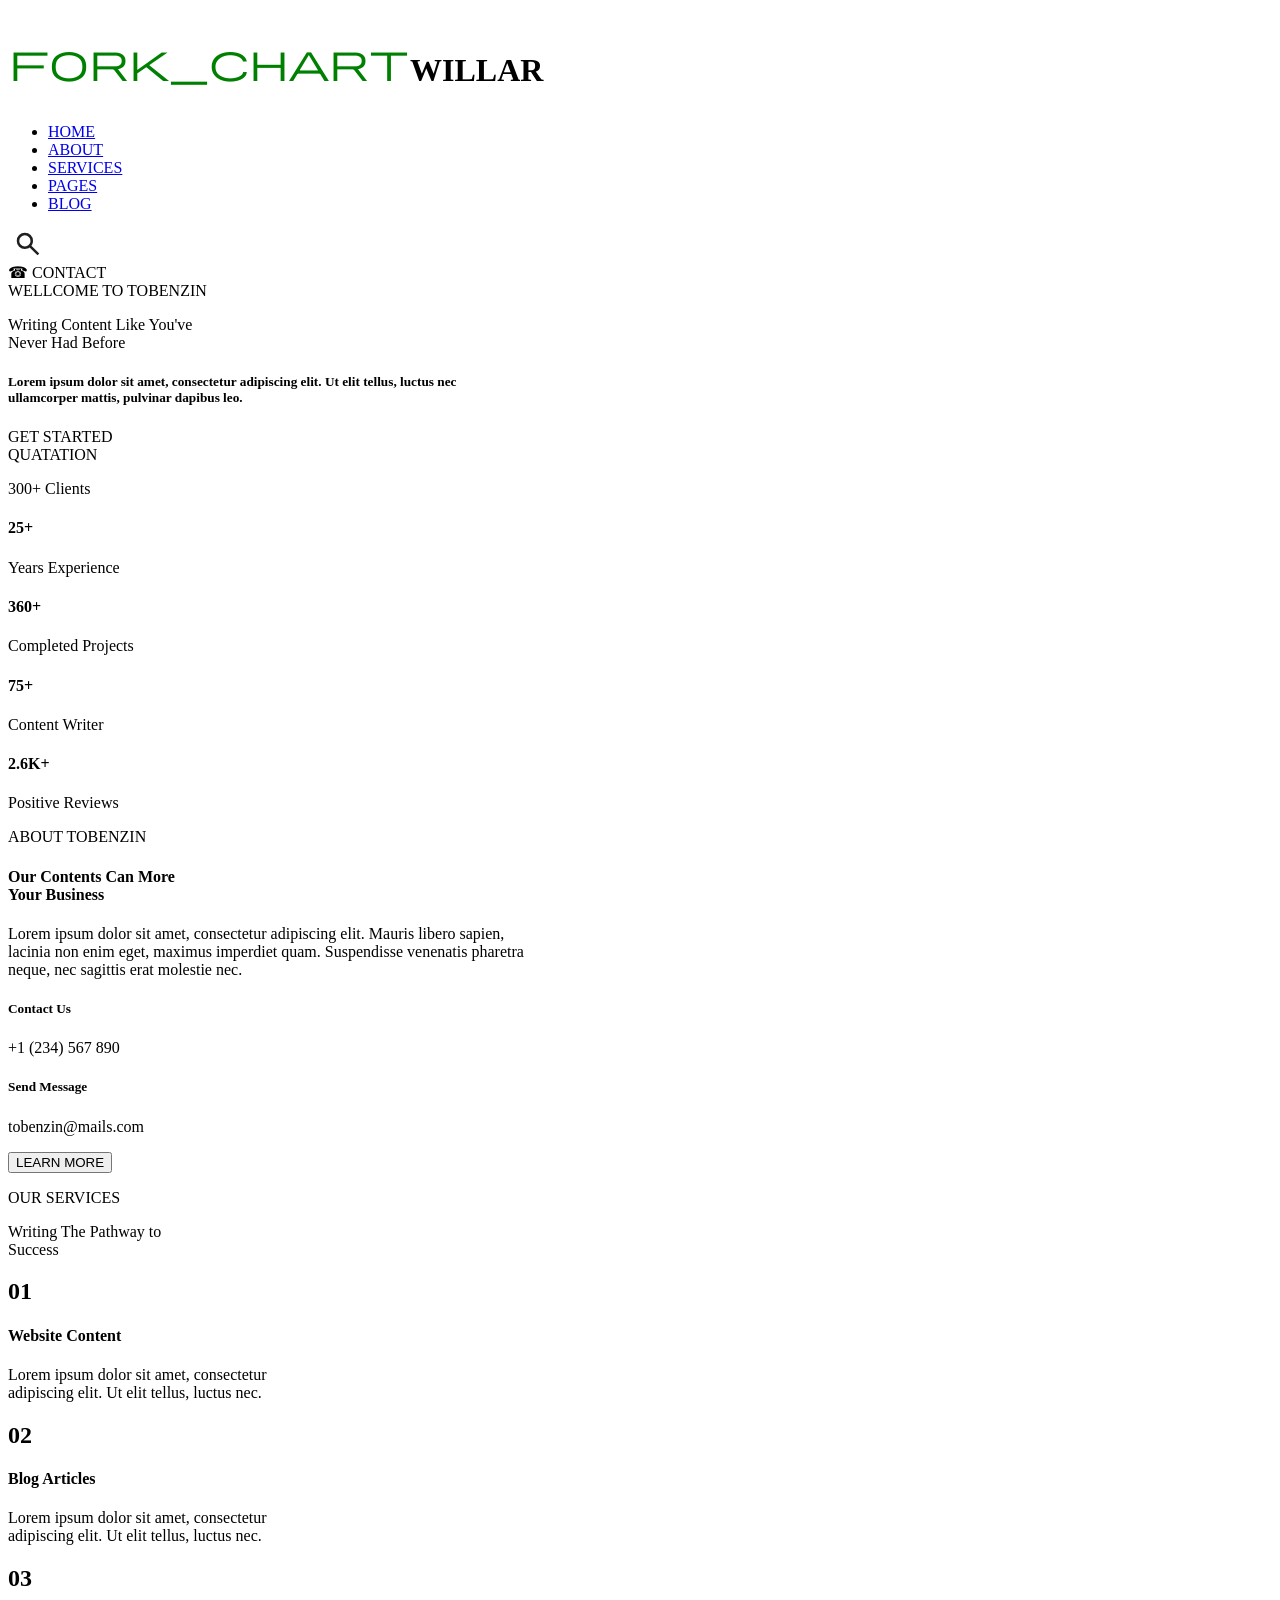
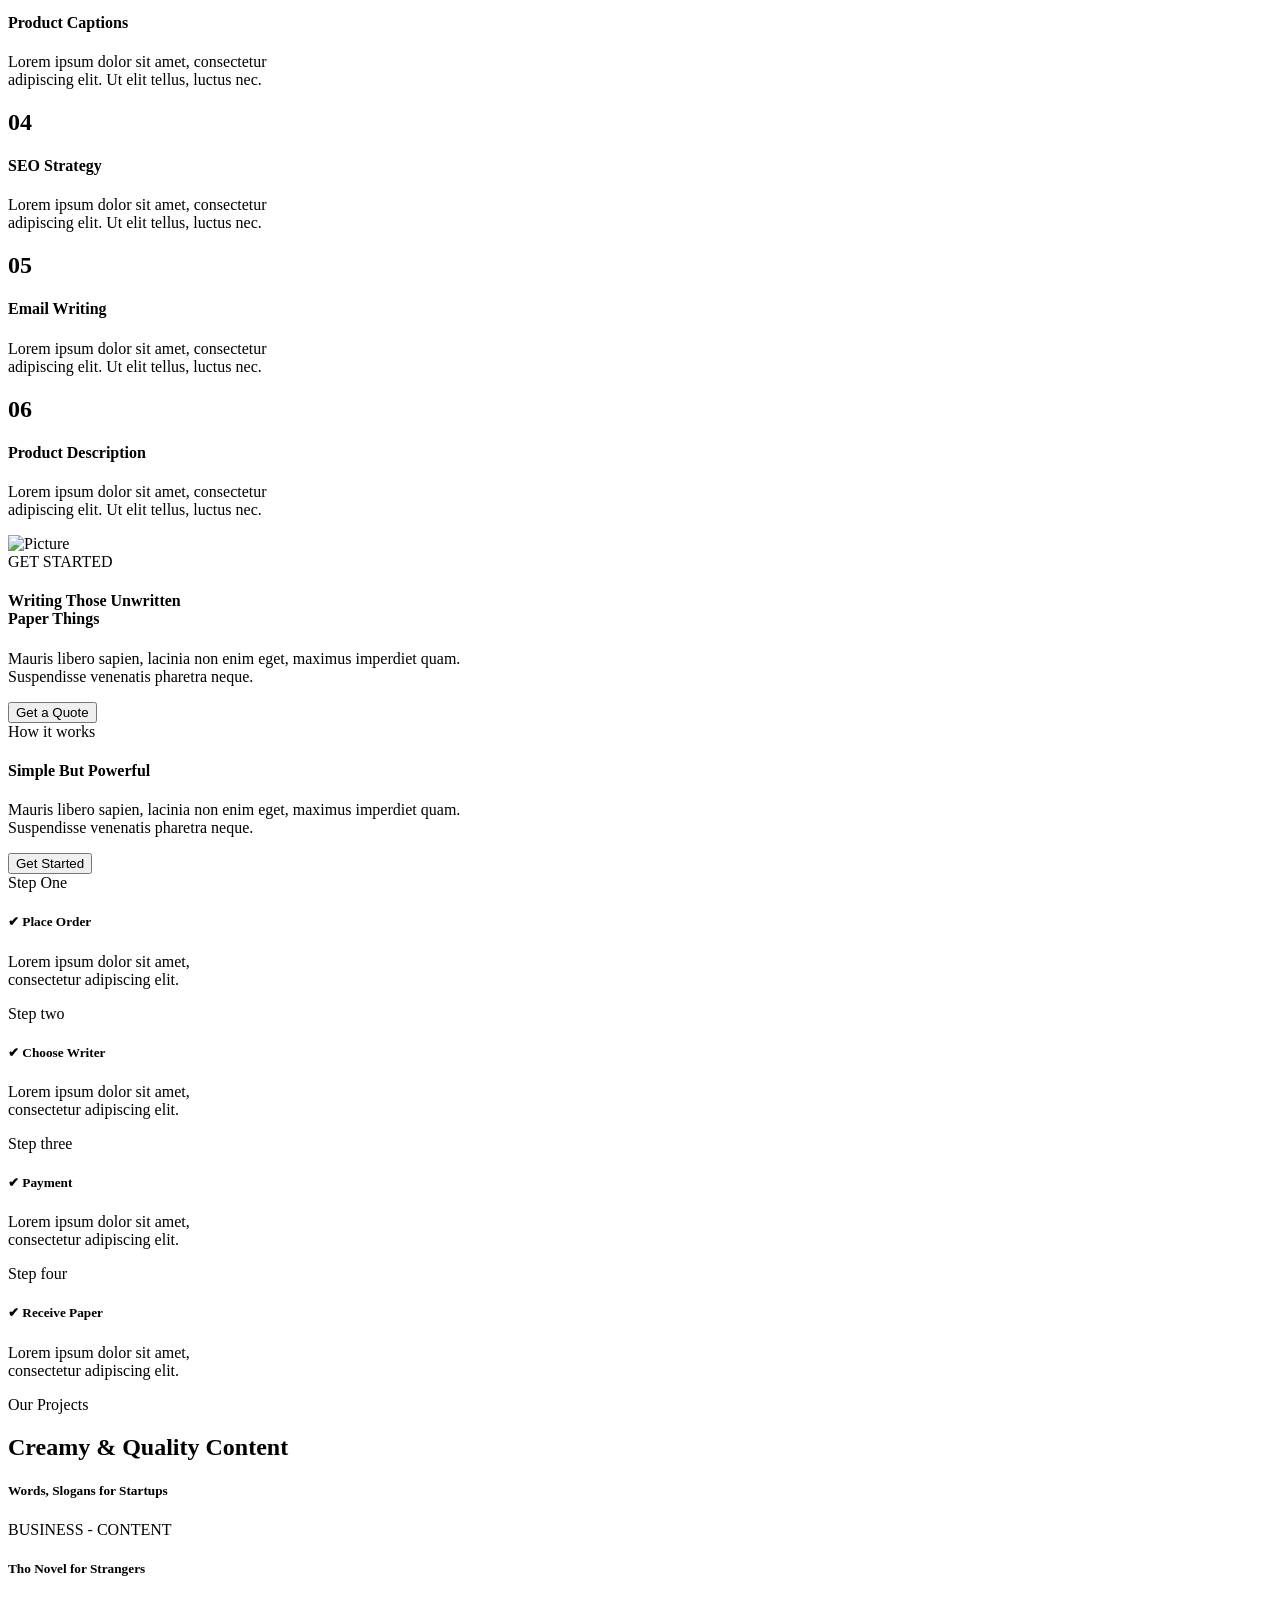
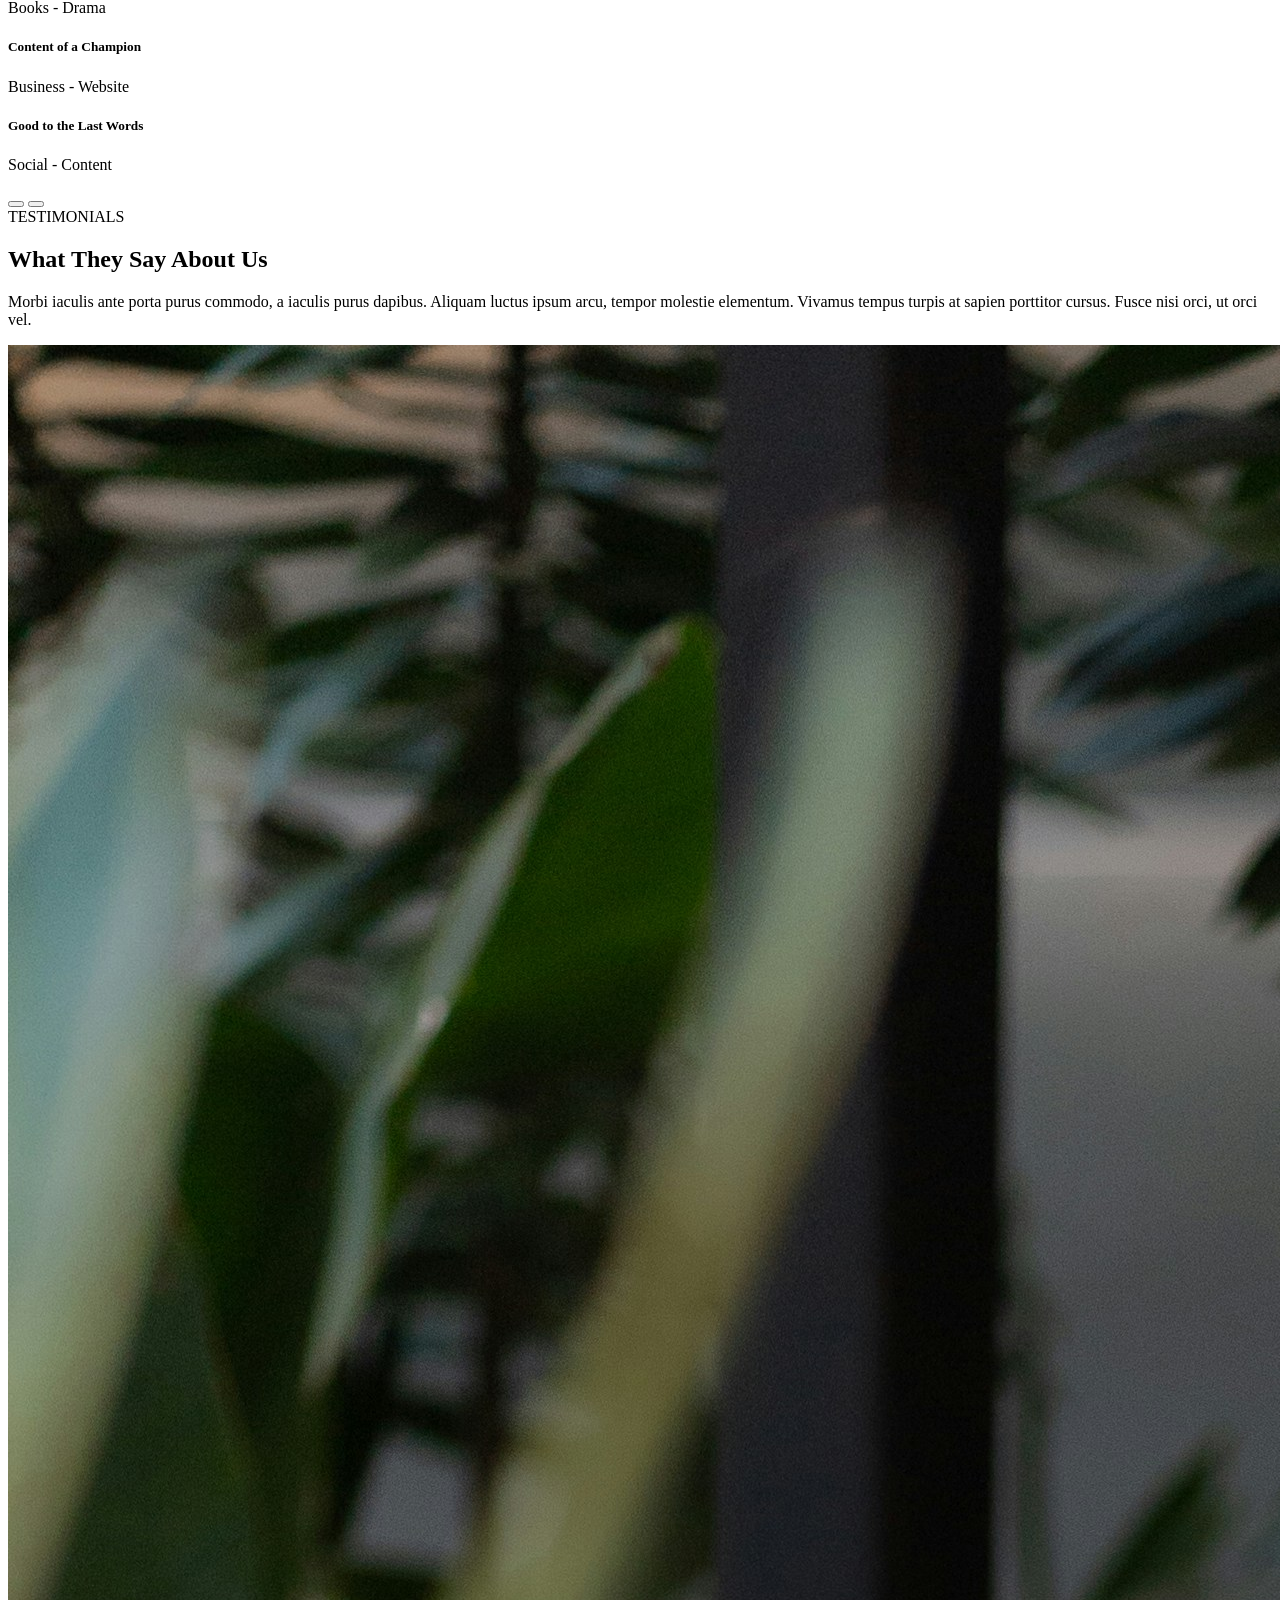
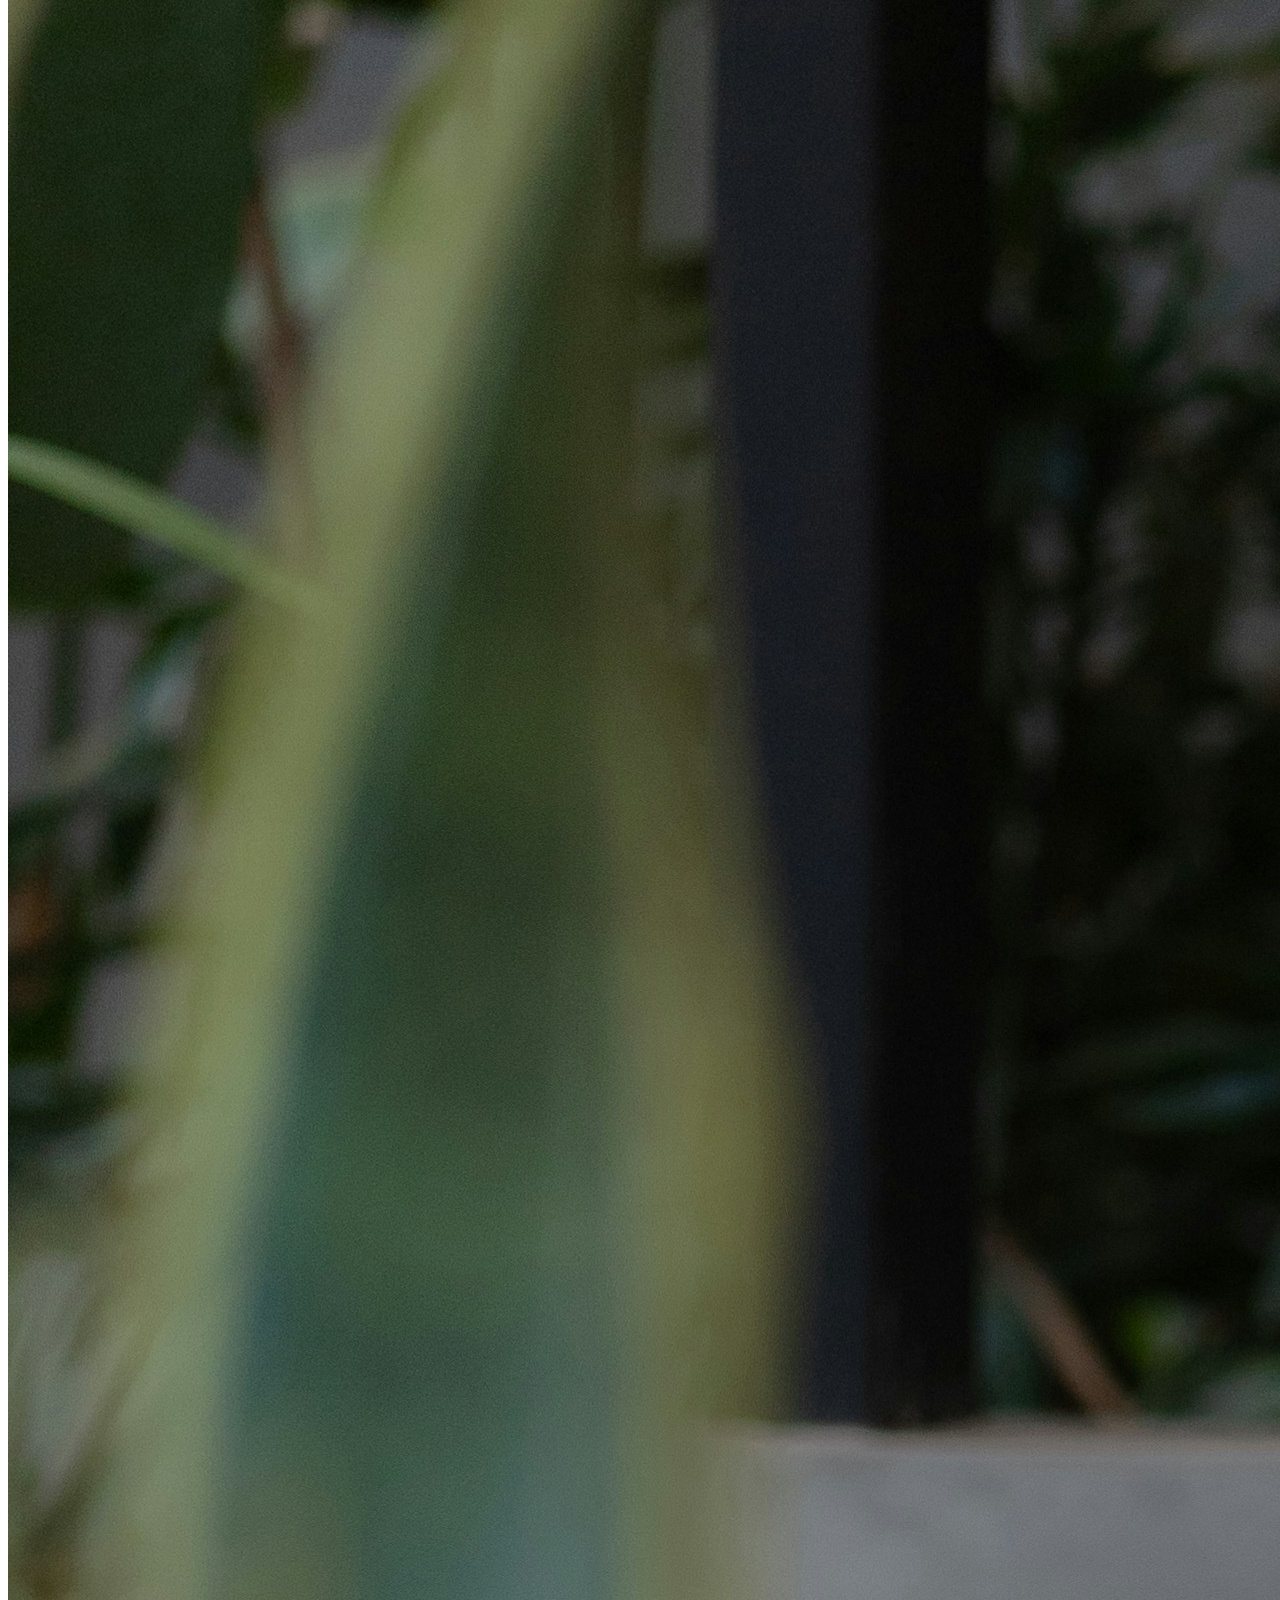
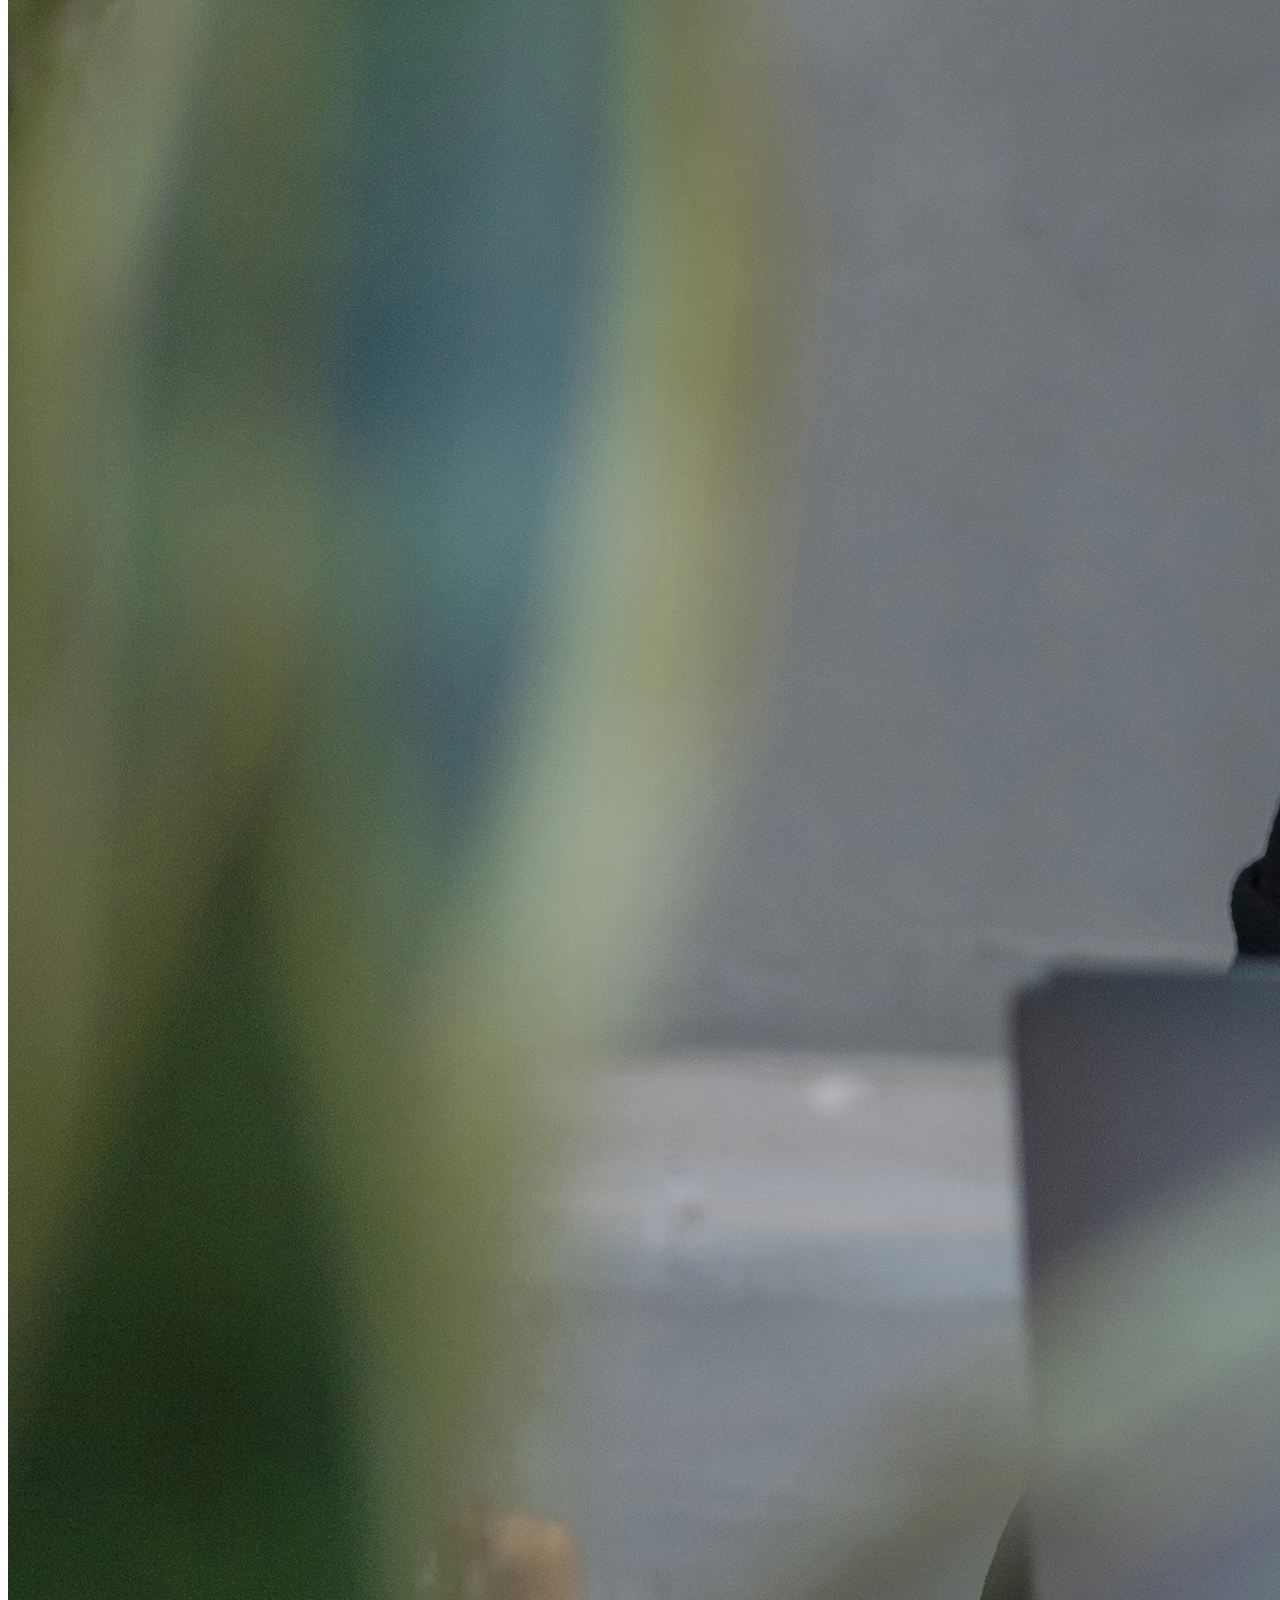
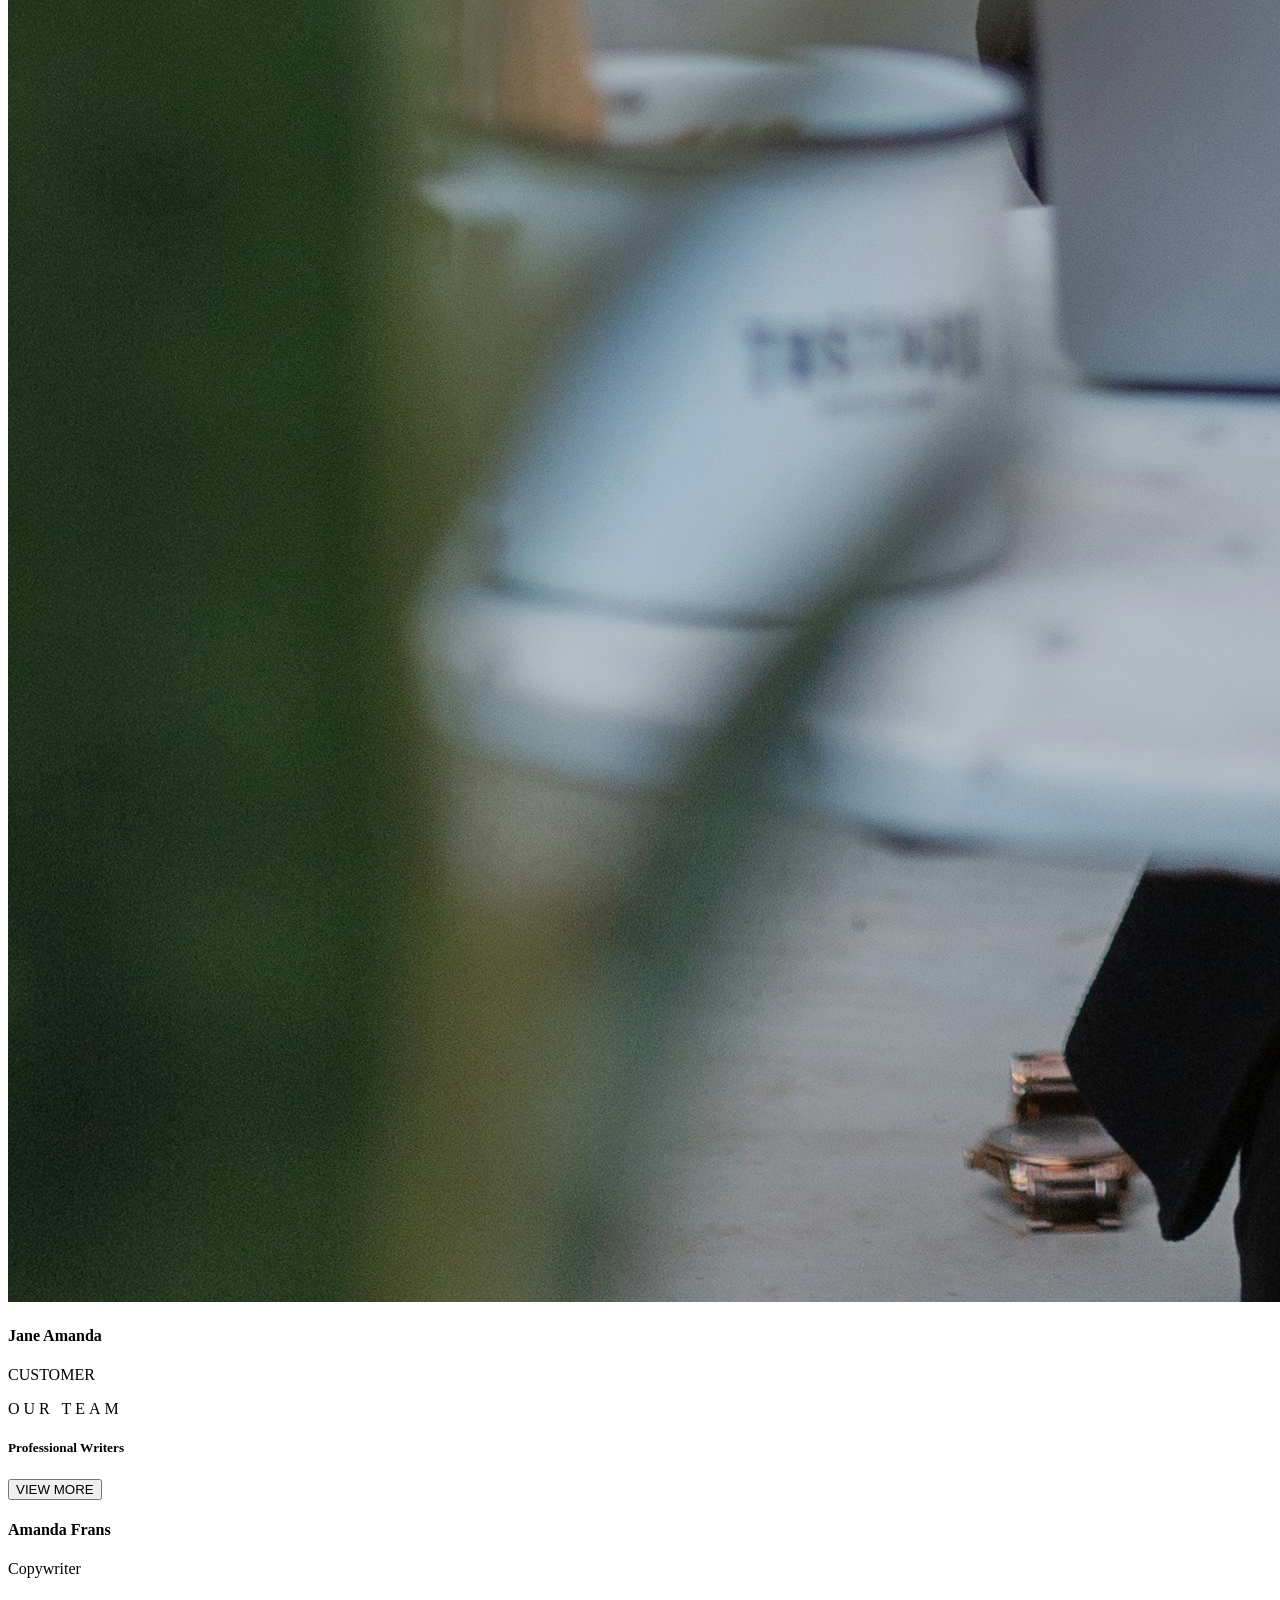
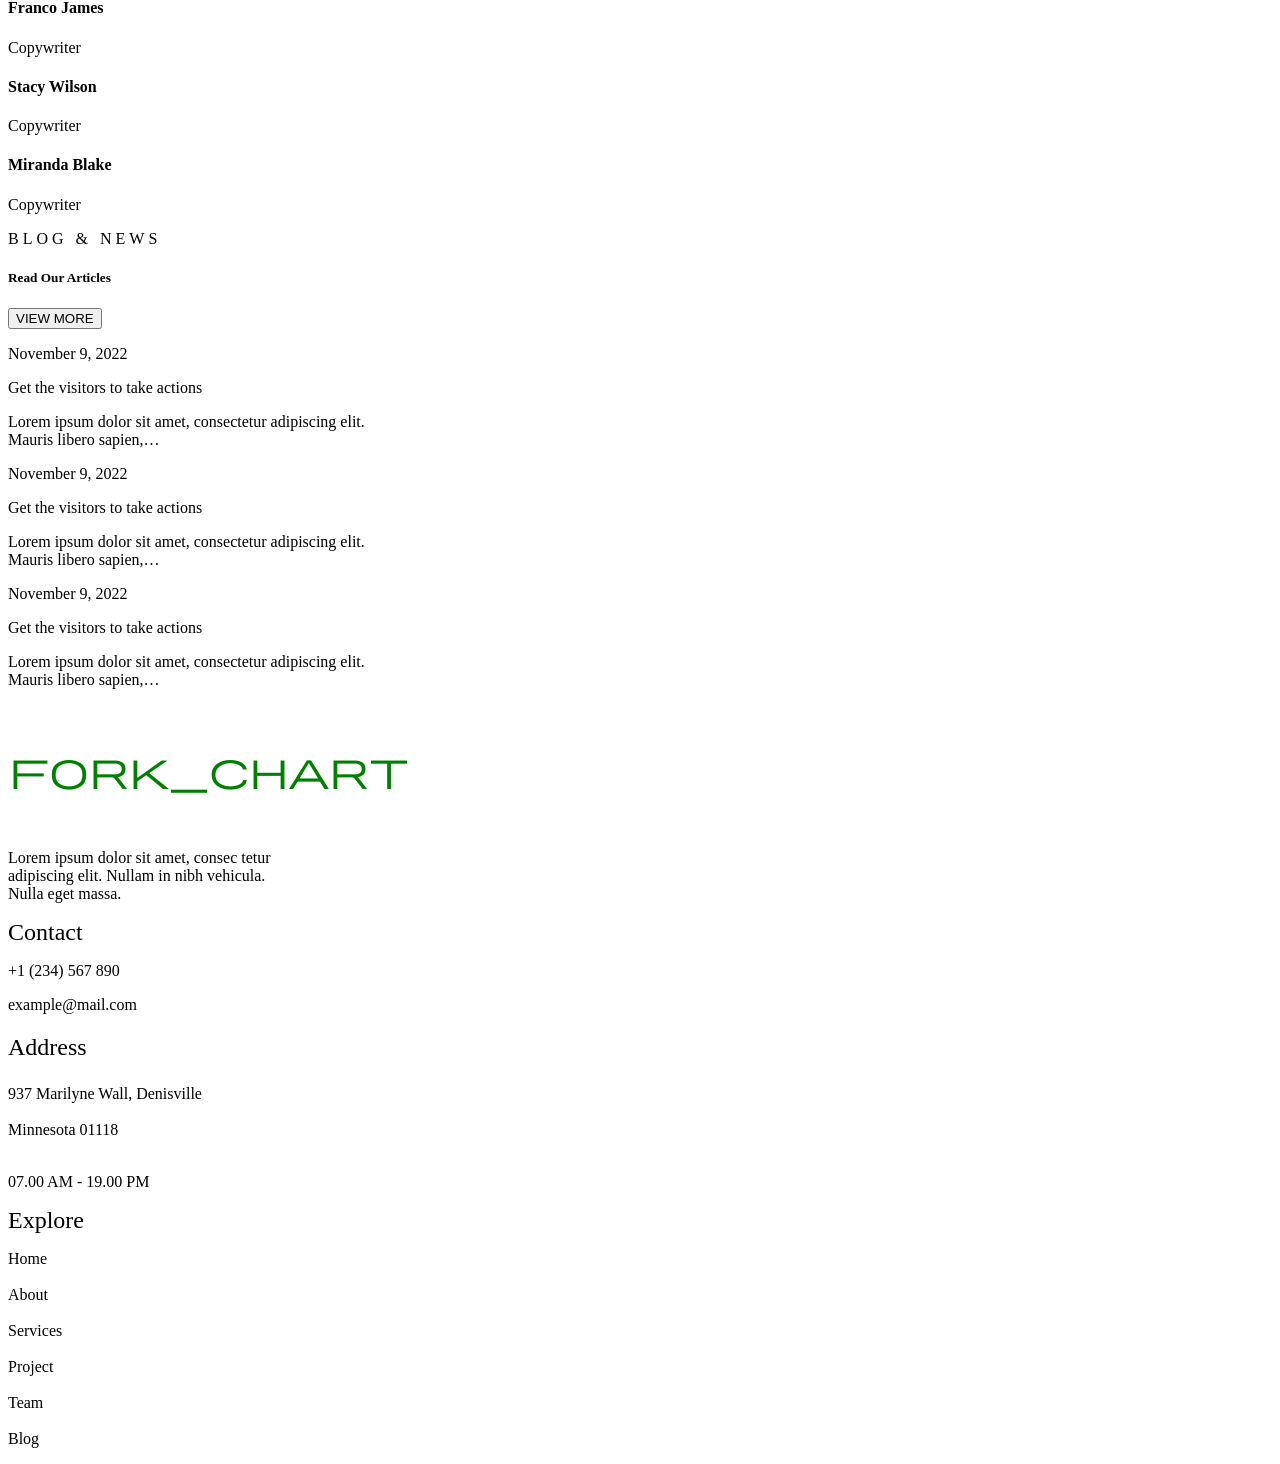
==== index.html @ d3c699c1 "Initial commit" ====
<!DOCTYPE html>
<html lang="en">
<head>
    <meta charset="UTF-8">
    <meta name="viewport" content="width=device-width, initial-scale=1.0">
    <title>TOBENZIN-home</title>
    <link rel="stylesheet" href="index.html">
    <link rel="stylesheet" href="https://fonts.googleapis.com/css2?family=Material+Symbols+Outlined:opsz,wght,FILL,GRAD@24,400,0,0&icon_names=fork_chart" />
  
</head>
<body>
  
    <header>
        <h1><span class="material-symbols-outlined" style="color: green; align-items: center;padding: 20px 1px; font-size: 2.5rem;">fork_chart</span>WILLAR</h1>
        <ul>
            <li> <a href="Home.html">HOME</a></li>
             <li><a href="#">ABOUT</a></li>
              <li><a href="#">SERVICES</a></li>
               <li><a href="#">PAGES</a></li>
                <li><a href="#">BLOG</a></li>
        </ul>
        <div class="search-bar">
     <svg xmlns="http://www.w3.org/2000/svg" height="30px" viewBox="0 -960 960 960" width="40px" fill="#1f1f1f"><path d="M784-120 532-372q-30 24-69 38t-83 14q-109 0-184.5-75.5T120-580q0-109 75.5-184.5T380-840q109 0 184.5 75.5T640-580q0 44-14 83t-38 69l252 252-56 56ZM380-400q75 0 127.5-52.5T560-580q0-75-52.5-127.5T380-760q-75 0-127.5 52.5T200-580q0 75 52.5 127.5T380-400Z" style="cursor: pointer;"/></svg><div class="head-button">☎ CONTACT</div>
        </div>

    </header>
    <section class="section1">
       <div class="second-head-button">WELLCOME TO TOBENZIN</div>
       <p>Writing Content Like You've <br> Never Had Before</p>
       <h5>Lorem ipsum dolor sit amet, consectetur adipiscing elit. Ut elit tellus, luctus nec <br> ullamcorper mattis, pulvinar dapibus leo.</h5>
       <div class="third-head-button">
        <div class="the-button1">GET STARTED</div>
        <div class="the-button2">QUATATION</div>
       </div>
    </section>
    <section class="section2">
    <div class="The-picture-container">
    <div class="first-picture"></div>
    <div class="selected-pictures-container">
    <div class="selected-pictures">
     <div class="picture1"></div>
     <div class="picture2"></div>
     <div class="picture3"></div>
     <div class="picture4"></div>
     <p>300+ Clients</p>
    </div>
    <div class="second-picture"></div>
    </div>
    <div class="third-picture"></div>
    <div class="fourt-picture"></div>
    </div>
   <div class="side-part">
    <div class="the-side">
        <h4>25+</h4>
        <p>Years Experience</p>
    </div>
    <div class="the-side">
        <h4>360+</h4>
        <p>Completed Projects</p>
    </div>
      <div class="the-side">
        <h4>75+</h4>
        <p>Content Writer</p>
    </div>
      <div class="the-side">
        <h4>2.6K+</h4>
        <p>Positive Reviews</p>
        
    </div>
   </div>
    </section> 
    <section class="section3">
        <div class="content-container">
          <div class="first-content">
            <div class="the-container-div">
            <div class="about-div">ABOUT TOBENZIN</div>
            <h4>Our Contents Can More <br>Your Business</h4>
            <p>Lorem ipsum dolor sit amet, consectetur adipiscing elit. Mauris libero sapien, <br> lacinia non enim eget, maximus imperdiet quam. Suspendisse venenatis pharetra <br>neque, nec sagittis erat molestie nec.</p>
            <div class="for-message-contact-div"> 
                <div class="contact-div">
               <h5>Contact Us</h5>
               <p>+1 (234) 567 890</p>
                </div>
                <div class="message-div">
                <h5>Send Message</h5>
                <p>tobenzin@mails.com</p>
                </div>
            </div>
            <button class="learn-more-button">LEARN MORE</button>
            </div>
          </div>
          <div class="second-content"></div>
        </div>
        </section>
    <section class="section4">
        <div class="service-div"><P>OUR SERVICES</P></div>
        <div class="written-text">Writing The Pathway to <br>Success</div>
        <div class="first-grid">
            <div class="first-grid-container">
            <div class="grid-text">
                <h1>01</h1>
                <h4>Website Content</h4>
                <p>Lorem ipsum dolor sit amet, consectetur <br>
                    adipiscing elit. Ut elit tellus, luctus nec.</p>
            </div>
            </div>
             <div class="first-grid-container">
            <div class="grid-text">
                <h1>02</h1>
                <h4>Blog Articles</h4>
                <p>Lorem ipsum dolor sit amet, consectetur <br>
                    adipiscing elit. Ut elit tellus, luctus nec.</p>
            </div>
            </div>
             <div class="first-grid-container">
            <div class="grid-text">
                <h1>03</h1>
                <h4>Product Captions</h4>
                <p>Lorem ipsum dolor sit amet, consectetur <br>
                    adipiscing elit. Ut elit tellus, luctus nec.</p>
            </div>
            </div>
        </div>
         <div class="first-grid">
            <div class="first-grid-container">
            <div class="grid-text">
                <h1>04</h1>
                <h4>SEO Strategy</h4>
                <p>Lorem ipsum dolor sit amet, consectetur <br>
                    adipiscing elit. Ut elit tellus, luctus nec.</p>
            </div>
            </div>
             <div class="first-grid-container">
            <div class="grid-text">
                <h1>05</h1>
                <h4>Email Writing</h4>
                <p>Lorem ipsum dolor sit amet, consectetur <br>
                    adipiscing elit. Ut elit tellus, luctus nec.</p>
            </div>
            </div>
             <div class="first-grid-container">
            <div class="grid-text">
                <h1>06</h1>
                <h4>Product Description</h4>
                <p>Lorem ipsum dolor sit amet, consectetur <br>
                    adipiscing elit. Ut elit tellus, luctus nec.</p>
            </div>
            </div>
        </div> 
    </section>
    <section class="section5">
        <div><img src="C:\Users\UXER\Desktop\Willarproject\1000442171.jpeg" alt="Picture" width="660px" height="700px" class="img"></div>
        <div class="get-started-container">
            <div class="started-container">GET STARTED</div>
            <h4>Writing Those Unwritten <br>Paper Things</h4>
            <p>Mauris libero sapien, lacinia non enim eget, maximus imperdiet quam. <br>Suspendisse venenatis pharetra neque.</p>
            <button class="get-button">Get a Quote</button>
        </div>
    </section>
    <section class="section6">
       <div class="simple-container">
        <div class="work-div">How it works</div>
        <h4>Simple But Powerful</h4>
        <P>Mauris libero sapien, lacinia non enim eget, maximus imperdiet quam. <br> Suspendisse venenatis pharetra neque.</P>
        <button class="start-button1">Get Started</button>
       </div>
       <div class="steps-container">
           <div class="steps-div">
            <div>
            <span class="first-span">Step One</span>
            <h5>✔ Place Order</h5>
            <p>Lorem ipsum dolor sit amet, <br>consectetur adipiscing elit.</p>
            </div>
             <div class="the-div-for-steps">
            <span class="first-span">Step two</span>
            <h5>✔ Choose Writer</h5>
            <p>Lorem ipsum dolor sit amet, <br>consectetur adipiscing elit.</p>
            </div>
           </div>
             <div class="steps-div">
            <div>
            <span class="first-span">Step three</span>
            <h5>✔ Payment</h5>
            <p>Lorem ipsum dolor sit amet, <br>consectetur adipiscing elit.</p>
            </div>
             <div class="the-div-for-steps">
            <span class="first-span">Step four</span>
            <h5>✔ Receive Paper</h5>
            <p>Lorem ipsum dolor sit amet, <br>consectetur adipiscing elit.</p>
            </div>
           </div>
       </div>
    </section>
    <section class="section7">
    <div class="project-div"><p>Our Projects</p></div>
    <h1>Creamy & Quality Content</h1>
    <div class="peoples-div">   
        <div class="business-container">
        <div class="business-picture1"></div>
        <h5>Words, Slogans for Startups</h5>
        <div><p>BUSINESS - CONTENT</p></div>
        </div>
         <div class="business-container">
        <div class="business-picture1" style="background-image: url(images/alex-sheldon-pDo_BhP0jLE-unsplash.jpg);"></div>
        <h5>Tho Novel for Strangers</h5>
        <div><p>Books - Drama</p></div>
        </div>
    </div>
    <div class="peoples-div">
        <div class="business-container">
        <div class="business-picture1" style="background-image: url(images/christina-wocintechchat-com-m-0Zx1bDv5BNY-unsplash.jpg);"></div>
        <h5>Content of a Champion</h5>
        <div><p>Business - Website</p></div>
        </div>
         <div class="business-container">
        <div class="business-picture1" style="background-image: url(images/ali-morshedlou-WMD64tMfc4k-unsplash.jpg);"></div>
        <h5>Good to the Last Words</h5>
        <div><p>Social - Content</p></div>
        </div>
    </section> 


    <section class="testimonial-section">
        <div class="testimonial-overlay"></div>
        
        <button class="testimonial-arrow prev-arrow" aria-label="Previous testimonial">
            <i class="fa-solid fa-chevron-left"></i>
        </button>
        <button class="testimonial-arrow next-arrow" aria-label="Next testimonial">
            <i class="fa-solid fa-chevron-right"></i>
        </button>

        <div class="testimonial-container">
            <span class="testimonial-tag">TESTIMONIALS</span>
            <h2 class="testimonial-heading">What They Say About Us</h2>
            
            <div class="testimonial-quote-icon">
                <i class="fa-solid fa-quote-right"></i>
            </div>
            
            <p class="testimonial-text">
                Morbi iaculis ante porta purus commodo, a iaculis purus dapibus. Aliquam luctus ipsum arcu, tempor molestie elementum. Vivamus tempus turpis at sapien porttitor cursus. Fusce nisi orci, ut orci vel.
            </p>
            
            <div class="testimonial-author">
                <img src="images/rodrigo-rodrigues-wolf-r-t-_hvCRGeNrFo-unsplash.jpg" alt="Jane Amanda" class="author-img">
                <h4 class="author-name">Jane Amanda</h4>
                <span class="author-role">CUSTOMER</span>
            </div>
        </div>
    </section>

  <section class="section9">
    <div class="team-div">
        <div class="team-text">
        <p style=" letter-spacing: 4px;">OUR TEAM</p>
        <h5>Professional Writers</h5>
        </div>
        <div class="view-move-container">
        <button class="view-button">VIEW MORE</button>
        </div>
    </div>
    <div class="proffesional-div">
        <div class="professional-text">
        <div class="proffesional-image"></div>
        <h4>Amanda Frans</h4>
        <p>Copywriter</p>
        </div>
        <div class="professional-text">
        <div class="proffesional-image" style="background-image: url(images/microsoft-copilot-pqMPnPo4_ZA-unsplash.jpg);"></div>
        <h4>Franco James</h4>
        <p>Copywriter</p>
        </div>
        <div class="professional-text">
        <div class="proffesional-image" style="background-image: url(images/fotografia-editorial-BYz4CNilsPY-unsplash.jpg);"></div>
        <h4>Stacy Wilson</h4>
        <p>Copywriter</p>
        </div>
        <div class="professional-text">
        <div class="proffesional-image" style="background-image: url(images/rodrigo-rodrigues-wolf-r-t-_hvCRGeNrFo-unsplash.jpg);"></div>
        <h4>Miranda Blake</h4>
        <p>Copywriter</p>
        </div>
    </div>
  </section>
  <section class="section10">
  <div class="blog-container">
    <div class="team-text">
        <p style=" letter-spacing: 4px;">BLOG & NEWS</p>
        <h5>Read Our Articles</h5>
        </div>
        <div class="view-move-container">
        <button class="view-button1">VIEW MORE</button>
        </div>
  </div>
  <div class="blog-image-container">
    <div class="blog-container2">
        <div class="blog-image"></div>
        <p class="text-in-green">November 9, 2022</p>
        <span class="the-big-text">Get the visitors to take actions</span>
        <p class="text-in-black">Lorem ipsum dolor sit amet, consectetur adipiscing elit. <br>Mauris libero sapien,…</p>
    </div>
     <div class="blog-container2">
        <div class="blog-image" style="background-image: url(images/fabio-lucas-2AP_-QWxE2A-unsplash.jpg);"></div>
        <p class="text-in-green">November 9, 2022</p>
        <span class="the-big-text">Get the visitors to take actions</span>
        <p class="text-in-black">Lorem ipsum dolor sit amet, consectetur adipiscing elit. <br>Mauris libero sapien,…</p>
    </div>
     <div class="blog-container2">
        <div class="blog-image" style="background-image: url(images/danny-ocean-ehUYU820lcA-unsplash.jpg);" ></div>
        <p class="text-in-green">November 9, 2022</p>
        <span class="the-big-text">Get the visitors to take actions</span>
        <p class="text-in-black">Lorem ipsum dolor sit amet, consectetur adipiscing elit. <br>Mauris libero sapien,…</p>
    </div>
  </div>
  </section>
 <section class="section11">  
    <div class="footer-head">  
        <div class="second-logo">
            <h1 style="color: white;  font-family: monospace; display: flex; align-items: center; font-size: 3rem;"><span class="material-symbols-outlined" style="color: green; align-items: center;padding: 20px 1px; font-size: 2.5rem; ;">fork_chart</span>WILLAR</h1> 
            <p>Lorem ipsum dolor sit amet, consec tetur <br>adipiscing elit. Nullam in nibh vehicula.<br> Nulla eget massa.</p>
        </div>
    <div class="contact-div2">
        <span class="in-black" style="font-size: 1.5rem;">Contact</span>
        <p>+1 (234) 567 890</p>
        <p>example@mail.com </p>
        <p class="big-item" style="font-size: 1.5rem; margin-top: 20px;">Address</p>
        <p>937 Marilyne Wall, Denisville <br><br> Minnesota 01118<br><br></p>
        <p>07.00 AM - 19.00 PM</p>
    </div>
    <div class="explore-div">
    <span class="in-black" style="font-size: 1.5rem; margin-top: 20px;">Explore</span>
    <p class="explore-text">Home <br><br>About <br><br>Services <br><br>Project <br><br>Team  <br><br>Blog</p>
    </div>
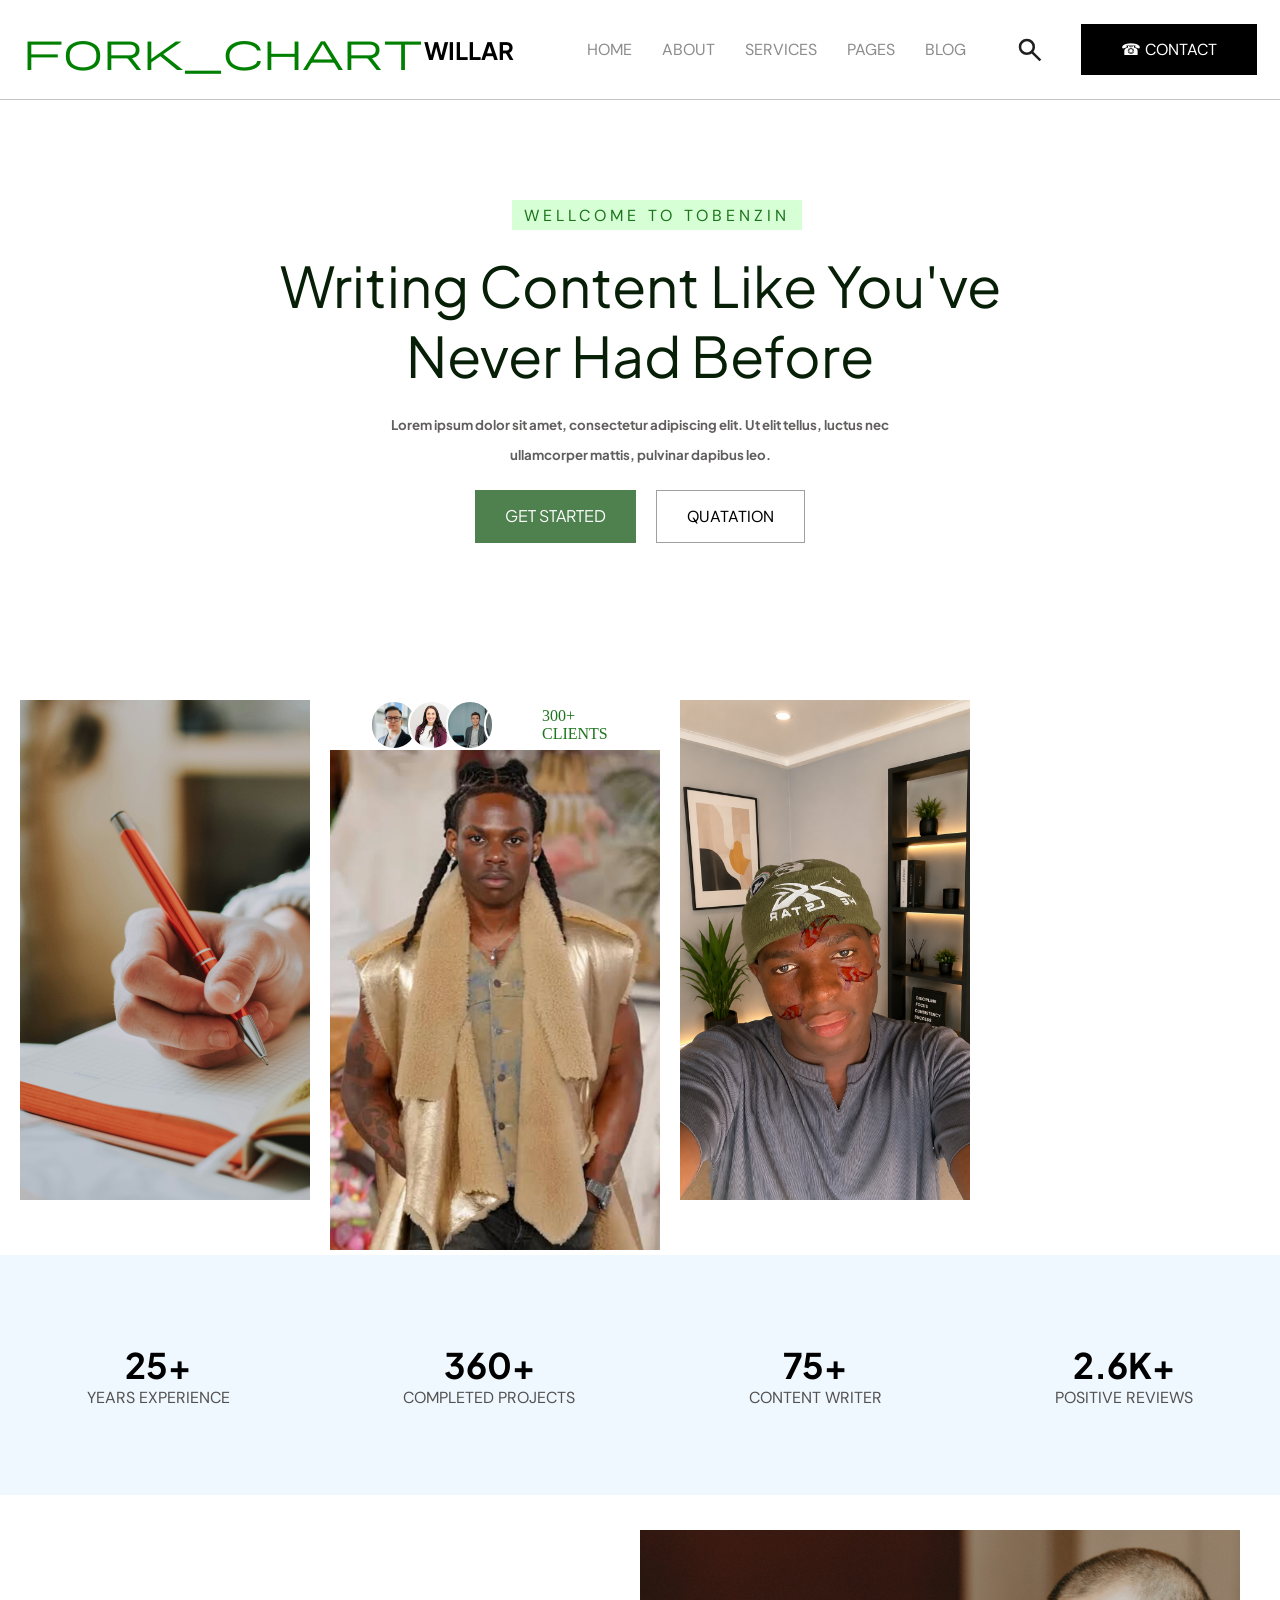
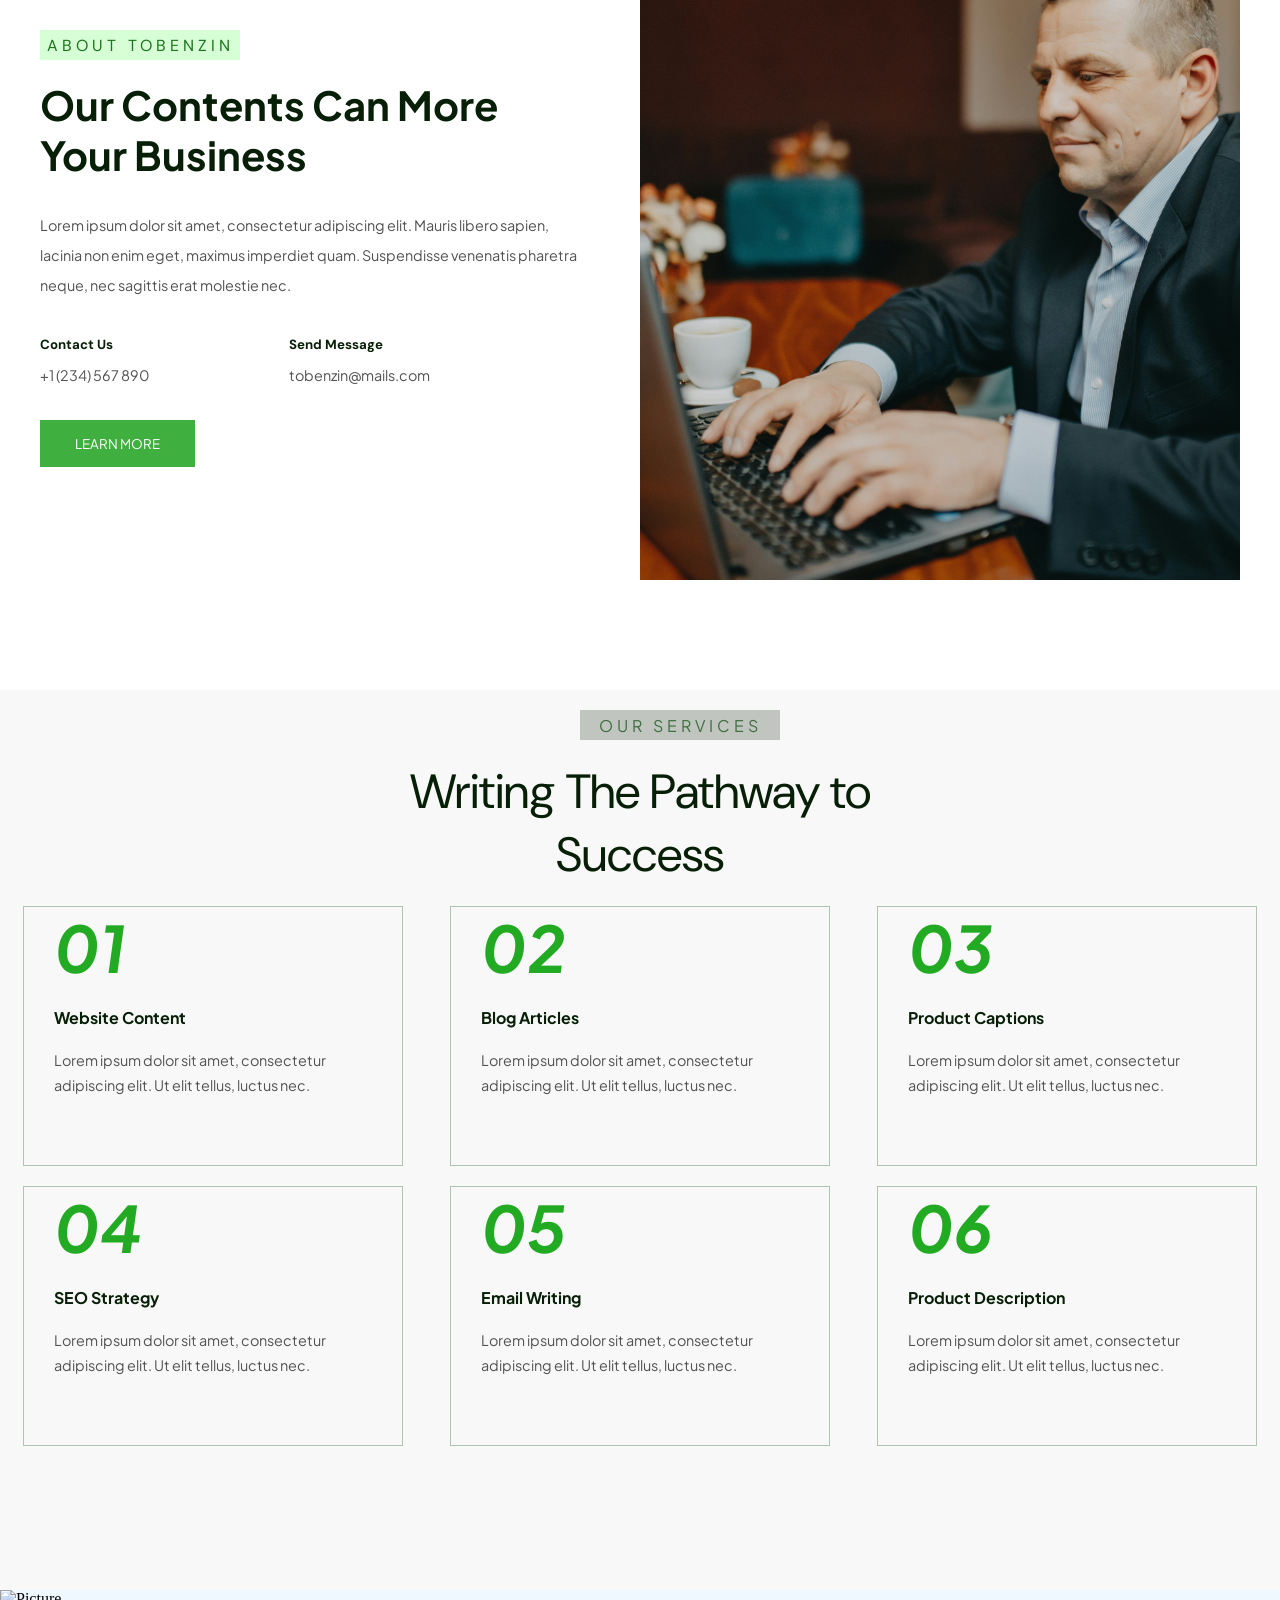
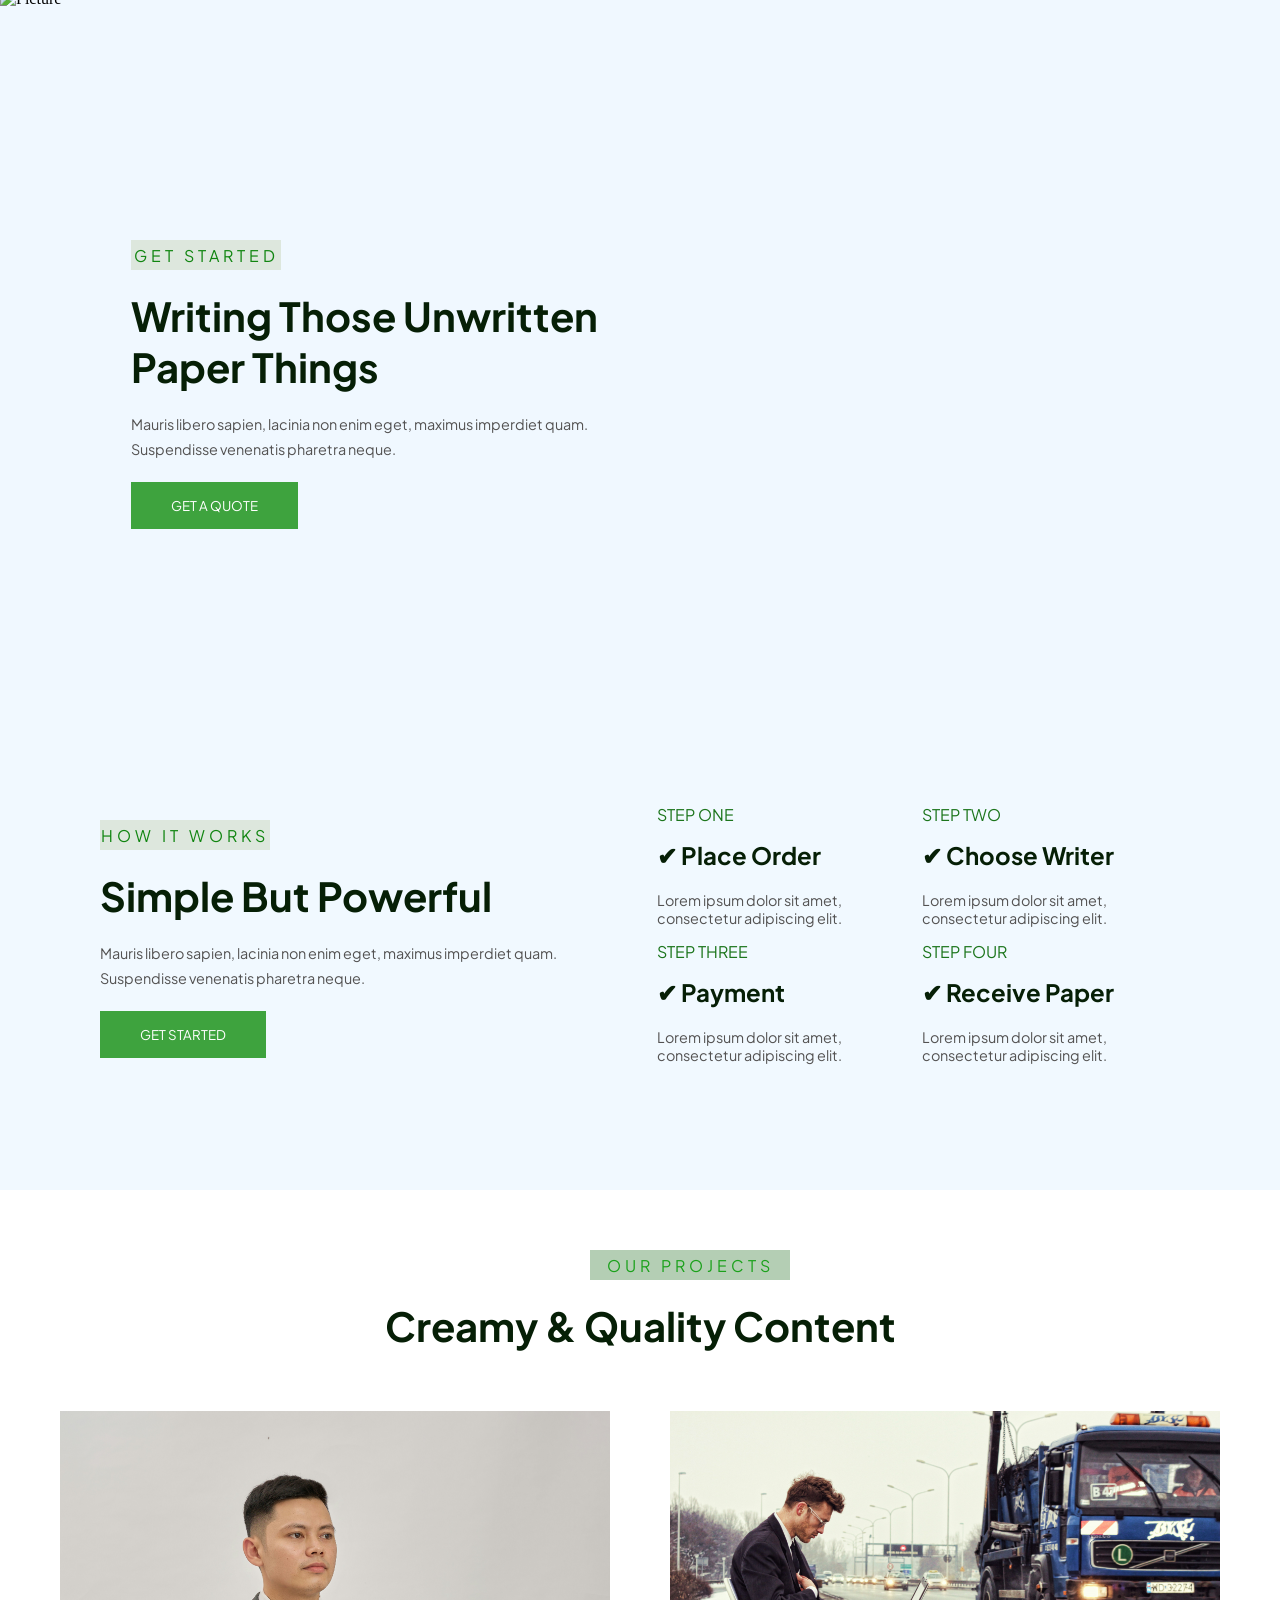
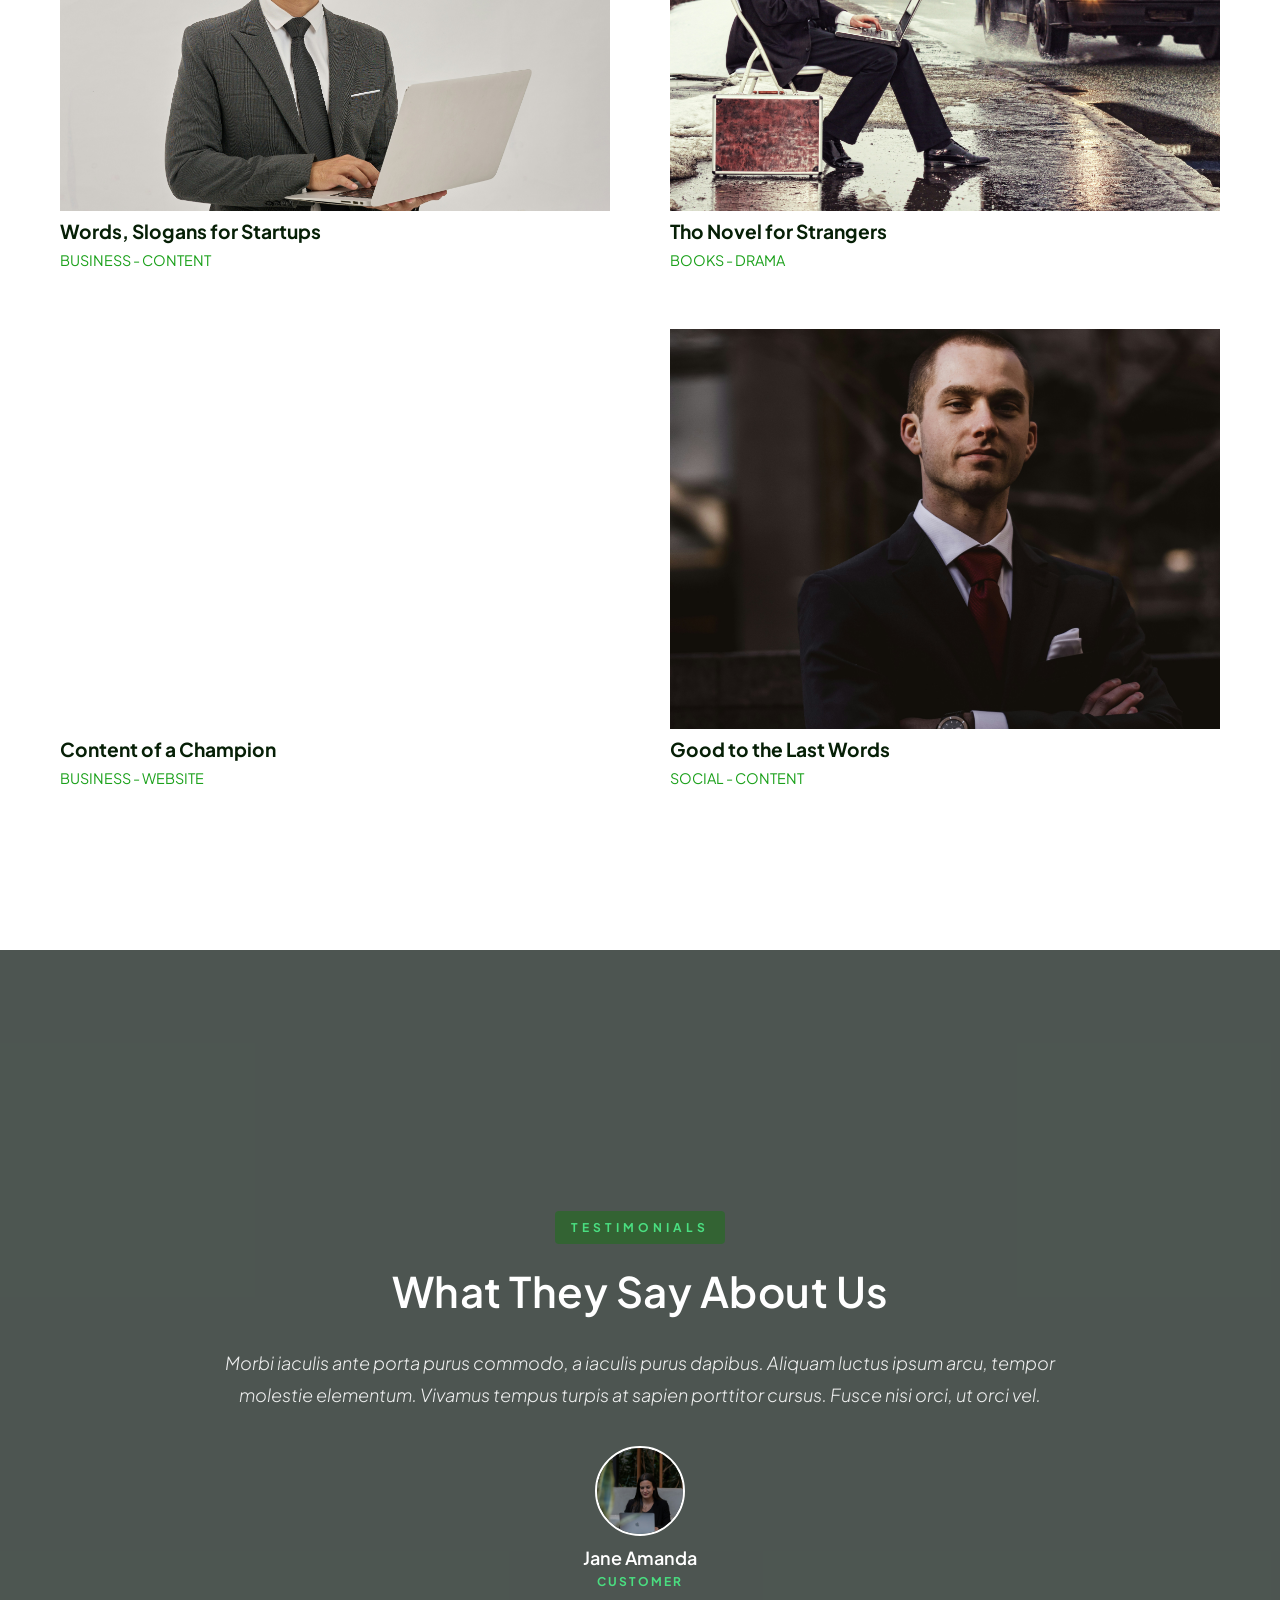
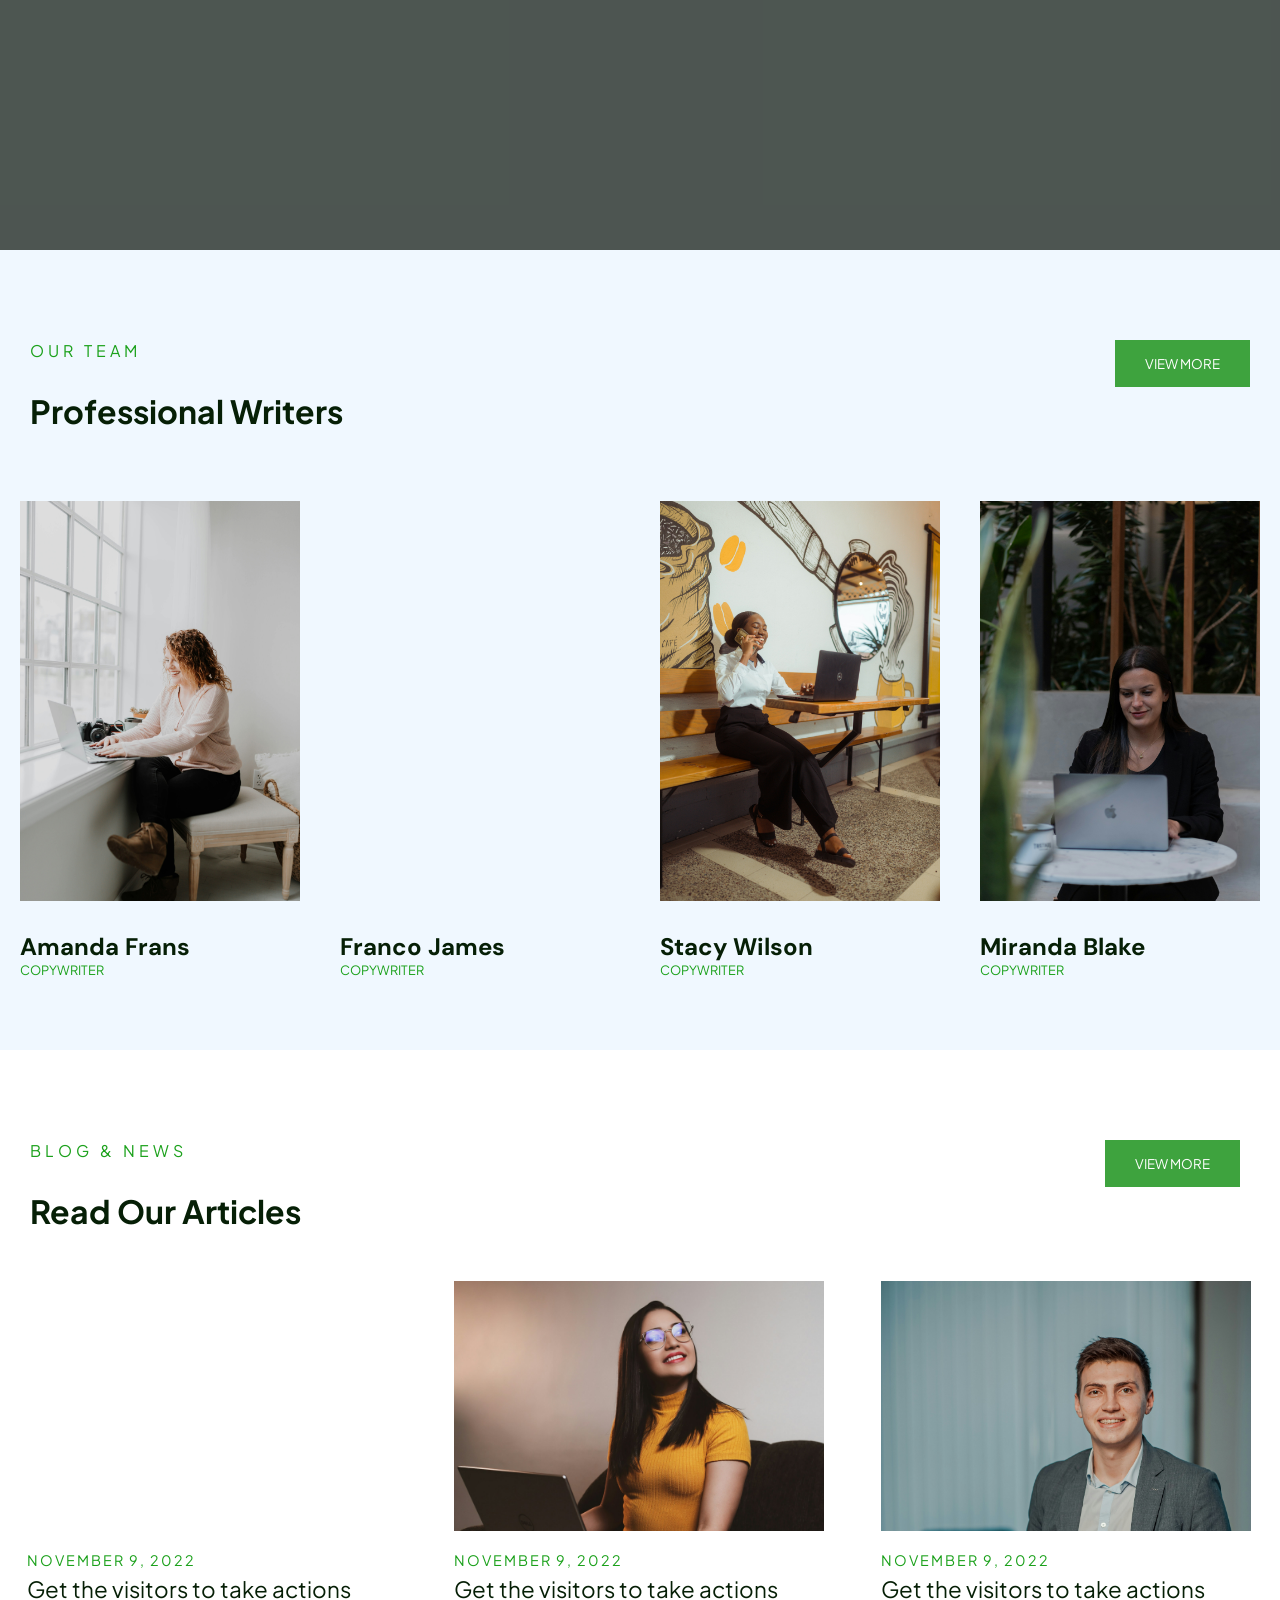
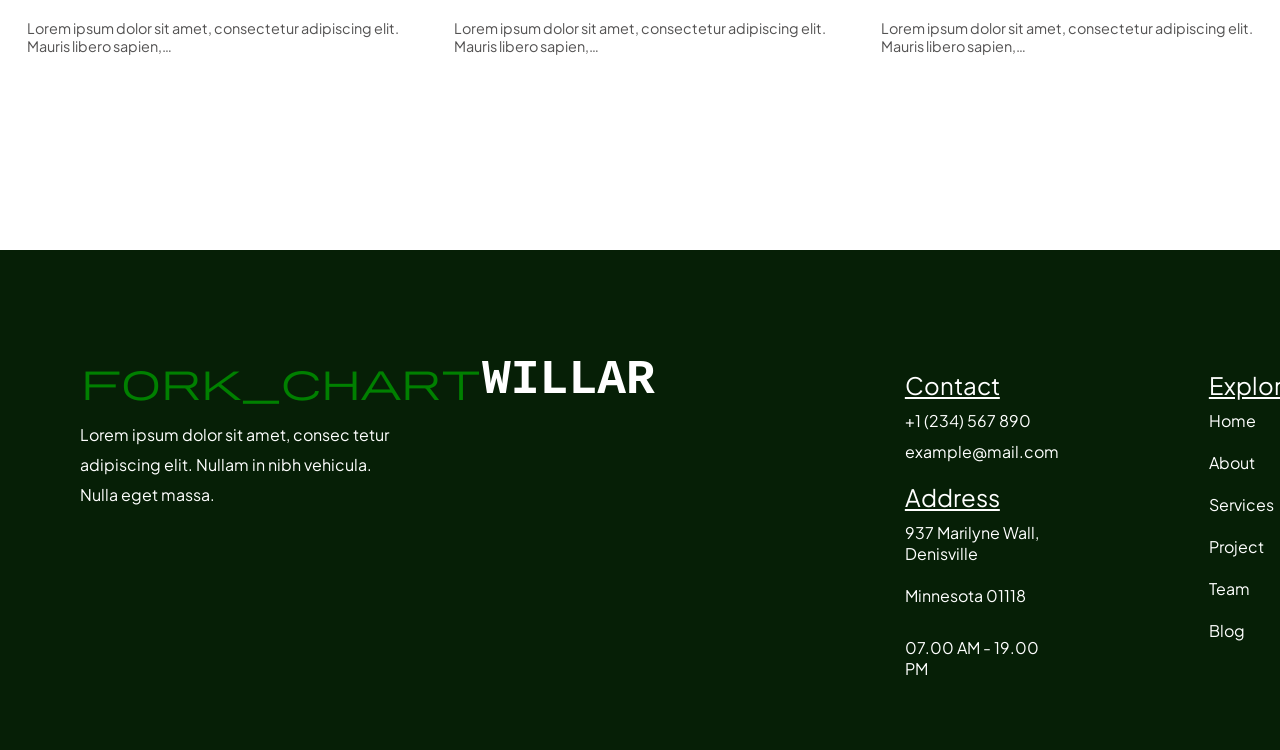
==== commit c75592e4: "Update index.html" ====
--- a/index.html
+++ b/index.html
@@ -4,7 +4,7 @@
     <meta charset="UTF-8">
     <meta name="viewport" content="width=device-width, initial-scale=1.0">
     <title>TOBENZIN-home</title>
-    <link rel="stylesheet" href="index.html">
+    <link rel="stylesheet" href="Home.css">
     <link rel="stylesheet" href="https://fonts.googleapis.com/css2?family=Material+Symbols+Outlined:opsz,wght,FILL,GRAD@24,400,0,0&icon_names=fork_chart" />
   
 </head>
@@ -331,4 +331,4 @@
     <div class="explore-div">
     <span class="in-black" style="font-size: 1.5rem; margin-top: 20px;">Explore</span>
     <p class="explore-text">Home <br><br>About <br><br>Services <br><br>Project <br><br>Team  <br><br>Blog</p>
-    </div>+    </div>
--- a/Home.css
+++ b/Home.css
@@ -0,0 +1,1227 @@
+@import url('https://fonts.googleapis.com/css2?family=DM+Sans:ital,opsz,wght@0,9..40,100..1000;1,9..40,100..1000&family=Epunda+Sans:ital,wght@0,300..900;1,300..900&family=Inter:ital,opsz,wght@0,14..32,100..900;1,14..32,100..900&family=Montserrat:ital,wght@0,100..900;1,100..900&family=PT+Sans:ital,wght@0,400;0,700;1,400;1,700&family=Plus+Jakarta+Sans:ital,wght@0,200..800;1,200..800&family=Roboto:ital,wght@0,100..900;1,100..900&display=swap');
+@import url('https://fonts.googleapis.com/css2?family=DM+Sans:ital,opsz,wght@0,9..40,100..1000;1,9..40,100..1000&family=Epunda+Sans:ital,wght@0,300..900;1,300..900&family=Inter:ital,opsz,wght@0,14..32,100..900;1,14..32,100..900&family=League+Spartan:wght@100..900&family=Montserrat:ital,wght@0,100..900;1,100..900&family=PT+Sans:ital,wght@0,400;0,700;1,400;1,700&family=Plus+Jakarta+Sans:ital,wght@0,200..800;1,200..800&family=Roboto:ital,wght@0,100..900;1,100..900&display=swap');
+@import url('https://fonts.googleapis.com/css2?family=Epunda+Sans:ital,wght@0,300..900;1,300..900&family=PT+Sans:ital,wght@0,400;0,700;1,400;1,700&family=Plus+Jakarta+Sans:ital,wght@0,200..800;1,200..800&display=swap');
+
+*{
+    box-sizing: border-box;
+    padding: 0%;
+    margin: 0%;
+}
+header {
+    width: 100%;
+    height: 100px;
+    display: flex;
+    align-items: center;
+    justify-content: space-around;
+    border-bottom: 1px solid rgb(197, 197, 197);
+    
+}
+header h1 {
+     font-family: "Plus Jakarta Sans", sans-serif;
+    font-size: 1.5rem;
+    display: flex;
+    align-items: center;
+}
+ul {
+    display: flex;
+    list-style-type: none; 
+}
+ul a {
+    margin-left: 30px;
+    text-decoration: none;
+    color: rgb(141, 140, 140);
+    font-family: "DM Sans", sans-serif;
+}
+ul a:hover {
+    color:  rgb(28, 117, 28);
+}
+ul a:active{
+    color: black;
+}
+.head-button{
+    padding: 15px 40px;
+    background-color: black;
+    color: white;
+    border: 1px solid;
+    font-family: "DM Sans", sans-serif;
+    transition: background-color 0s, transform 1s;
+    margin-left: 30px;
+}
+.head-button:hover{
+    background-color: rgb(28, 117, 28);
+    transition-timing-function: ease-out;
+     transition: 0.3s;
+     
+}
+.section1 {
+    width: 100%;
+    height: 500px;
+
+}
+.second-head-button {
+   text-align: center;
+   margin-top: 100px;
+   width: 290px;
+   height: 30px;
+   background-color: rgb(214, 255, 214);
+   color:  rgb(28, 117, 28);
+   font-family: "DM Sans", sans-serif;
+   margin-left: 40%;
+   display: flex;
+   justify-content: center;
+   align-items: center;
+   letter-spacing: 4px;
+}
+.section1 p {
+    text-align: center;
+    font-family: "Plus Jakarta Sans", sans-serif;
+   margin-top: 20px;
+   font-size: 3.5rem;
+   color: rgb(6, 31, 6);
+}
+.section1 h5 {
+    text-align: center;
+     font-family: "Plus Jakarta Sans", sans-serif;
+    color: rgb(97, 94, 94);
+    margin-top: 20px;
+    line-height: 30px;
+}
+.third-head-button {
+    display: flex;
+    margin-top: 20px;
+    justify-content: center;
+}
+.the-button1 {
+    padding: 15px 30px;
+    background-color: rgb(78, 129, 78);
+     font-family: "Plus Jakarta Sans", sans-serif;
+    color: white;
+}
+.the-button1:hover{
+    background-color: rgb(28, 117, 28);
+    transition-timing-function: ease-out;
+     transition: 0.3s;  
+}
+.the-button2 {
+     padding: 15px 30px;
+    border: 1px rgb(161, 160, 160) solid;
+    font-family: "DM Sans", sans-serif;
+    margin-left: 20px;
+    
+}
+.the-button2:hover{
+    background-color: rgb(28, 117, 28);
+    transition-timing-function: ease-out;
+     transition: 0.3s; 
+     color: white; 
+}
+.search-bar {
+    display: flex;
+    align-items: center;
+}
+.section2 {
+    width: 100%;
+    height: 800px;
+}
+.The-picture-container{
+    display: flex;
+}
+
+.first-picture {
+    width: 300px;
+    height: 500px;
+    margin-left: 20px;
+    background-image: url(images/lilartsy-333oj7zFsdg-unsplash.jpg);
+    background-size: cover;
+     background-position: top 30% center;
+}
+.fourt-picture:hover{
+    margin-top: 20px;
+}
+.first-picture:hover{
+    margin-top: 20px;
+}
+.second-picture:hover{
+    margin-top: 20px;
+}
+.third-picture:hover{
+    margin-top: 20px;
+}
+.second-picture{
+        width: 330px;
+    height: 500px;
+    margin-left: 20px;
+    background-image: url(images/remaaaa.jpg);
+    background-size: cover;
+     background-position: top 30% center;
+}
+.third-picture{
+        width: 300px;
+    height: 500px;
+    margin-left: 20px;
+    background-image: url(images/ChatGPT\ Image\ May\ 19\,\ 2026\,\ 04_52_19\ AM.png);
+    background-size: cover;
+     background-position: top 30% center;
+}
+.fourt-picture{
+     width: 300px;
+    height: 500px;
+    margin-left: 20px;
+    margin-top: 55px;
+    background-image: url(images/acuit-david-Op4einHIWhU-unsplash.jpg);
+    background-size: cover;
+     background-position: top 30% center;
+}
+.selected-pictures-container {
+    display: flex;
+    flex-direction: column;
+}
+.selected-pictures-container2 {
+    display: flex;
+    flex-direction: column;
+}
+.selected-pictures{
+    display: flex;
+    align-items: center;
+}
+.selected-pictures p{
+    position: relative;
+    right: 20px; 
+    text-transform: uppercase;
+    color: rgb(28, 117, 28)
+}
+.picture1{
+    width: 50px;
+    height: 50px;
+    border-radius: 50px;
+    position: relative;
+    margin-left: 60px;
+    background-image: url(images/linkedin-sales-solutions-pAtA8xe_iVM-unsplash.jpg);
+    background-size: cover;
+    border: 2px white solid;
+}
+.picture2{
+    width: 50px;
+    height: 50px;
+    border-radius: 50px;
+    position: relative;
+    right: 10px; 
+    background-image: url(images/clay-elliot-mpDV4xaFP8c-unsplash.jpg);
+    background-size: cover;
+    border: 2px white solid;
+}
+.picture3{
+    width: 50px;
+    height: 50px;
+    border-radius: 50px;
+    position: relative;
+    border: 2px white solid;
+    right: 20px; 
+    background-image: url(images/danny-ocean-ehUYU820lcA-unsplash.jpg);
+    background-size: cover;
+}
+.picture4{
+    width: 50px;
+   height: 50px;
+    border-radius: 50px;
+    position: relative;
+    border: 2px white solid;
+    right: 30px; 
+    background-image: url(images/christina-wocintechchat-com-m-0Zx1bDv5BNY-unsplash.jpg);
+    background-size: cover;
+}
+.side-part {
+    width: 100%;
+    height: 240px; 
+    background-color: aliceblue;
+    display: flex;
+    align-items: center;
+    justify-content: space-around;
+}
+.the-side {
+ display: flex;
+ flex-direction: column;
+ align-items: center;
+}
+.the-side h4 {
+    font-size: 2.2rem;
+     font-family: "Plus Jakarta Sans", sans-serif;
+}
+.the-side p {
+    font-size: 1rem;
+     font-family: "DM Sans", sans-serif;
+     text-transform: uppercase;
+     color: rgb(83, 82, 82);
+}
+.section3{
+    width: 100%;
+    height: 700px;
+    margin-top: 30px;
+}
+.content-container {
+    display: flex;
+    justify-content: space-between;
+}
+.first-content{
+    width: 630px;
+    height: 650px; 
+}
+.second-content{
+    width: 600px;
+    height: 650px;
+    margin-right: 40px;
+    background-image: url(images/oleg-arkhipov-giUe4hTP4eE-unsplash.jpg);
+    background-size: cover;
+      background-position: top 30% center;
+}
+.about-div{
+    text-align: center;
+   margin-top: 100px;
+   width: 200px;
+   height: 30px;
+   background-color: rgb(214, 255, 214);
+   color:  rgb(28, 117, 28);
+   font-family: "DM Sans", sans-serif;
+   display: flex;
+   justify-content: center;
+   align-items: center;
+   letter-spacing: 4px;
+}
+.the-container-div{
+   margin-left: 40px;
+}
+.the-container-div h4{
+    font-family: "Plus Jakarta Sans", sans-serif;
+   margin-top: 20px;
+   font-size: 2.5rem;
+   color: rgb(6, 31, 6);
+   line-height: 50px;
+}
+.the-container-div p {
+     font-size: 0.9rem;
+      font-family: "Plus Jakarta Sans", sans-serif;
+     color: rgb(83, 82, 82);
+     margin-top: 30px;
+     line-height: 30px;
+}
+.for-message-contact-div{
+  display: flex;
+  justify-content: space-between;
+  margin-top: 30px;
+}
+.contact-div h5 {
+    font-family: "DM Sans", sans-serif;
+    color: rgb(6, 31, 6);
+    line-height: 30px;
+}
+.contact-div p{
+      font-size: 0.9rem;
+      font-family: "Plus Jakarta Sans", sans-serif;
+     color: rgb(83, 82, 82);
+      margin-top: 0px;
+}
+.message-div h5 {
+    font-family: "DM Sans", sans-serif;
+    color: rgb(6, 31, 6);
+    line-height: 30px;
+}
+.message-div{
+    margin-right: 200px;
+}
+.message-div p{
+      font-size: 0.9rem;
+      font-family: "Plus Jakarta Sans", sans-serif;
+     color: rgb(83, 82, 82);
+     margin-top: 0px;
+}
+.learn-more-button {
+    padding: 15px 35px;
+    background-color: rgb(63, 175, 63);
+    border: none;
+    color: white;
+     font-family: "Plus Jakarta Sans", sans-serif;
+     margin-top: 30px;
+}
+
+.learn-more-button:hover{
+    background-color: rgb(28, 117, 28);
+    transition-timing-function: ease-out;
+     transition: 0.3s;  
+}
+.section4 {
+    width: 100%;
+    height: 900px;
+    margin-top: 30px;
+    background-color: rgb(248, 248, 248);
+}
+.service-div {
+    text-align: center;
+    padding: 20px 30px;
+    color: rgb(61, 110, 61);
+     font-family: "Plus Jakarta Sans", sans-serif;
+     margin-top: 60px;
+}
+.service-div p{
+   width: 200px;
+   height: 30px;
+   background-color: rgb(192, 197, 192);
+   display: flex;
+   justify-content: center;
+   align-items: center;
+   margin-left: 550px;
+    letter-spacing: 4px;
+}
+.written-text{
+    font-family: "DM Sans", sans-serif;
+    color: rgb(6, 31, 6);
+    font-size: 3rem;
+    text-align: center; 
+}
+.first-grid {
+    display: flex;
+    margin-top: 20px;
+    justify-content: space-around;
+}
+.first-grid-container{
+   width: 380px;
+   height: 260px;
+   border: rgb(177, 196, 177) solid 1px;
+}
+.first-grid-container:hover{
+   border: rgb(9, 146, 9) solid 1px;  
+}
+.grid-text{
+  margin-left: 30px;
+}
+.grid-text h1 {
+    font-style: italic;
+    color: rgb(34, 170, 34);
+    font-size: 4rem;
+    font-family: "Plus Jakarta Sans", sans-serif;
+}
+.grid-text h4 {
+    color: rgb(6, 31, 6);
+     font-family: "Plus Jakarta Sans", sans-serif;
+     margin-top: 20px;
+}
+.grid-text p{
+    font-family: "Plus Jakarta Sans", sans-serif;
+    font-size: 0.9rem;
+   color: rgb(83, 82, 82);
+   margin-top: 20px;
+   line-height: 25px;
+}
+.section5{
+    width: 100%;
+    height: 700px;
+    background-color: aliceblue;
+    display: flex;
+}
+.get-started-container{
+    margin-top: 250px;  
+    margin-left: 70px;
+
+}
+.get-started-container h4{
+  font-family: "Plus Jakarta Sans", sans-serif;
+  font-size: 2.5rem;
+  color: rgb(6, 31, 6);
+  margin-top: 20px;
+}
+.get-started-container p{
+font-family: "Plus Jakarta Sans", sans-serif;
+    font-size: 0.9rem;
+   color: rgb(83, 82, 82);
+   margin-top: 20px;
+   line-height: 25px;
+}
+.get-button{
+    padding: 15px 40px;
+    background-color: rgb(62, 163, 62);
+    border: none;
+    text-transform: uppercase;
+    font-family: "Plus Jakarta Sans", sans-serif;
+    color: white;
+    margin-top: 20px;
+}
+.started-container {
+    width: 150px;
+    height: 30px;
+    text-align: center;
+    display: flex;
+    align-items: center;
+    justify-content: center;
+    color: rgb(16, 133, 16);
+    background-color: rgb(221, 231, 221);
+    font-family: "Plus Jakarta Sans", sans-serif;
+     letter-spacing: 4px;
+}
+.get-button:hover{
+    background-color: rgb(28, 117, 28);
+    transition-timing-function: ease-out;
+     transition: 0.3s;  
+}
+.section6 {
+    width: 100%;
+    height: 500px;
+    display: flex;
+    background-color: rgb(241, 249, 255);
+}
+.work-div {
+     width: 170px;
+    height: 30px;
+    text-align: center;
+    display: flex;
+    align-items: center;
+    text-transform: uppercase;
+    justify-content: center;
+    color: rgb(16, 133, 16);
+    background-color: rgb(221, 231, 221);
+    font-family: "Plus Jakarta Sans", sans-serif;
+    margin-top: 50px;
+     letter-spacing: 4px;
+}
+.simple-container h4 {
+     font-family: "Plus Jakarta Sans", sans-serif;
+  font-size: 2.5rem;
+  color: rgb(6, 31, 6);
+  margin-top: 20px;
+}
+.simple-container p{
+   font-family: "Plus Jakarta Sans", sans-serif;
+   font-size: 0.9rem;
+   color: rgb(83, 82, 82);
+   margin-top: 20px;
+   line-height: 25px; 
+}
+.start-button1 {
+   padding: 15px 40px;
+    background-color: rgb(62, 163, 62);
+    border: none;
+    text-transform: uppercase;
+    font-family: "Plus Jakarta Sans", sans-serif;
+    color: white;
+    margin-top: 20px; 
+}
+.start-button1:hover{
+    background-color: rgb(28, 117, 28);
+    transition-timing-function: ease-out;
+    transition: 0.3s; 
+}
+.simple-container{
+    margin-top: 80px;
+    margin-left: 100px;
+}
+.steps-container {   
+    margin-left: 100px;
+    margin-top: 100px;
+}
+.steps-div{
+    display: flex;
+     
+}
+.first-span{
+    color:  rgb(28, 117, 28);
+    font-family: "Plus Jakarta Sans", sans-serif;
+    line-height: 50px;
+    text-transform: uppercase;
+}
+
+.first-span1{
+    color:  rgb(28, 117, 28);
+    font-family: "Plus Jakarta Sans", sans-serif;
+    line-height: 50px;
+}
+.steps-div h5 {
+  font-family: "Plus Jakarta Sans", sans-serif;
+  font-size: 1.5rem;
+  color: rgb(6, 31, 6);
+}
+.steps-div p {
+   font-family: "Plus Jakarta Sans", sans-serif;
+   font-size: 0.9rem;
+   color: rgb(83, 82, 82);
+   margin-top: 20px;
+   
+}
+.the-div-for-steps { 
+    margin-left: 80px;
+}
+.section7 {
+    width: 100%;
+    height: 1300px;
+}  
+.section7 h1{
+    text-align: center;
+    margin-top: 20px;
+    font-family: "Plus Jakarta Sans", sans-serif;
+    font-size: 2.5rem;
+    color: rgb(6, 31, 6);
+}
+.project-div {
+    text-align: center;
+    display: flex;
+    justify-content: center;
+    font-family: "Plus Jakarta Sans", sans-serif;
+    color: rgb(27, 161, 27);
+    align-items: center;
+    text-transform: uppercase;
+    width: 200px;
+    height: 30px;
+     background-color: rgb(180, 206, 180); 
+     margin-left: 590px;  
+     margin-top: 60px;  
+    letter-spacing: 4px; 
+}  
+.peoples-div {
+    display: flex;
+    justify-content: space-evenly;
+} 
+.business-container h5 {
+    font-family: "Plus Jakarta Sans", sans-serif;
+    font-size: 1.2rem;
+    color: rgb(6, 31, 6);
+    line-height: 40px;
+} 
+.business-container p{
+    font-family: "Plus Jakarta Sans", sans-serif;
+    font-size: 0.9rem;
+    color: rgb(27, 161, 27);
+    text-transform: uppercase;
+}
+.business-picture1{
+    width: 550px;
+    height: 400px; 
+    margin-top: 60px;
+    background-image: url(images/tran-nhu-tuan-s0eN-D-Hrqc-unsplash.jpg);
+    background-size: cover;
+    background-position: top 30% center;
+} 
+
+.testimonial-section {
+    position: relative;
+    width: 100%;
+    min-height: 100vh;
+    display: flex;
+    align-items: center;
+    justify-content: center;
+    padding: 80px 20px;
+    color: #ffffff;
+    overflow: hidden;
+    background-image: url(images/tommao-wang-UVcmjC2VSAE-unsplash.jpg);
+    background-size: cover;
+    background-position: center;
+    background-repeat: no-repeat;
+    background-attachment: fixed;
+    background-position: top 50% center;
+}
+
+
+.testimonial-overlay {
+    position: absolute;
+    top: 0;
+    left: 0;
+    width: 100%;
+    height: 100%;
+    background: rgba(18, 29, 23, 0.75);
+    z-index: 1;
+}
+
+.testimonial-container {
+    position: relative;
+    z-index: 2;
+    max-width: 850px;
+    width: 100%;
+    text-align: center;
+    font-family: "Plus Jakarta Sans", sans-serif;
+}
+
+.testimonial-tag {
+    display: inline-block;
+    background-color: rgb(51, 99, 51);
+    color: #4ade80; 
+    font-size: 12px;
+    font-weight: 700;
+    letter-spacing: 4px;
+    padding: 9px 16px;
+    border-radius: 4px;
+    text-transform: uppercase;
+    margin-bottom: 20px;
+    font-family: "Plus Jakarta Sans", sans-serif;
+}
+
+.testimonial-heading {
+    font-size: 42px;
+    font-weight: 600;
+    letter-spacing: 0.5px;
+    margin-bottom: 30px;
+}
+
+.testimonial-quote-icon {
+    font-size: 36px;
+    color: #4ade80;
+    margin-bottom: 25px;
+    opacity: 0.8;
+}
+.testimonial-quote-icon i {
+    transform: rotate(180deg);
+}
+
+.testimonial-text {
+    font-size: 18px;
+    font-style: italic;
+    line-height: 1.8;
+    color: rgba(255, 255, 255, 0.9);
+    margin-bottom: 35px;
+    font-weight: 300;
+}
+
+.testimonial-author {
+    display: flex;
+    flex-direction: column;
+    align-items: center;
+}
+
+.author-img {
+    width: 90px;
+    height: 90px;
+    border-radius: 50%;
+    object-fit: cover;
+    border: 2px solid #ffffff;
+    margin-bottom: 10px;
+   
+}
+
+.author-name {
+    font-size: 18px;
+    font-weight: 600;
+    color: #ffffff;
+    margin-bottom: 5px;
+}
+
+.author-role {
+    font-size: 12px;
+    color: #4ade80;
+    font-weight: 700;
+    letter-spacing: 2px;
+}
+
+.testimonial-arrow {
+    position: absolute;
+    top: 50%;
+    transform: translateY(-50%);
+    background: none;
+    border: none;
+    color: rgba(255, 255, 255, 0.3);
+    font-size: 28px;
+    cursor: pointer;
+    z-index: 3;
+    transition: color 0.3s ease;
+}
+
+.testimonial-arrow:hover {
+    color: #ffffff;
+}
+
+.prev-arrow { left: 40px; }
+.next-arrow { right: 40px; }
+
+
+.section9 {
+    width: 100%;
+    height: 800px;
+    background-color: aliceblue;
+}
+.team-div{
+    display: flex;
+    justify-content: space-between;
+}
+.team-text {
+    margin-left: 30px;
+}
+.view-move-container{
+    margin-right: 30px;
+}
+.team-text, .view-move-container{
+    margin-top: 90px;
+}
+.view-button{
+     padding: 15px 30px;
+    background-color: rgb(62, 163, 62);
+    border: none;
+    text-transform: uppercase;
+    font-family: "Plus Jakarta Sans", sans-serif;
+    color: white;   
+}
+.view-button1{
+     padding: 15px 30px;
+    background-color: rgb(62, 163, 62);
+    border: none;
+    text-transform: uppercase;
+    font-family: "Plus Jakarta Sans", sans-serif;
+    color: white;   
+    margin-right: 10px;
+}
+.view-button:hover{
+    background-color: rgb(28, 117, 28);
+    transition-timing-function: ease-out;
+    transition: 0.3s; 
+}
+.team-text p{
+ font-family: "Plus Jakarta Sans", sans-serif;
+  color: rgb(27, 161, 27);  
+}
+.team-text h5 {
+    font-family: "Plus Jakarta Sans", sans-serif;
+    font-size: 2rem;
+    color: rgb(6, 31, 6);
+    margin-top: 30px;
+}
+.proffesional-div {
+    display: flex;
+    justify-content: space-around;
+    margin-top: 70px;
+}
+.proffesional-image {
+    width: 280px;
+    height: 400px;
+    background-image: url(images/andreea-teban-26XRgzym588-unsplash.jpg);
+    background-size: cover;
+    background-position: top 30% center;
+}
+.proffesional-div h4 {
+  font-family: "DM Sans", sans-serif;
+  font-size: 1.5rem;
+  color: rgb(6, 31, 6); 
+  margin-top: 30px; 
+}
+.proffesional-div p {
+    font-family: "Plus Jakarta Sans", sans-serif;
+  color: rgb(27, 161, 27); 
+  text-transform: uppercase;
+  font-size: 0.8rem;
+  
+}
+.proffesional-image:hover{
+    background-color: rgb(68, 80, 68); 
+     transition-timing-function: ease-out;
+    transition: 0.3s; 
+}
+.section10{
+    width: 100%;
+    height: 800px;
+}
+.blog-container {
+    display: flex;
+    justify-content: space-between;
+}
+.blog-container2 {
+    margin-top: 50px;
+}
+.blog-image {
+    width: 370px;
+    height: 250px;
+    background-image: url(images/krakenimages-376KN_ISplE-unsplash.jpg);
+    background-size: cover;
+    background-position: top 10% center;
+}
+.text-in-green {
+    color: rgb(27, 161, 27); 
+    font-family: "Plus Jakarta Sans", sans-serif;
+    text-transform: uppercase;
+    font-size: 0.9rem;
+    margin-top: 20px;
+     letter-spacing: 2px;
+}
+.the-big-text {
+    font-family: "Plus Jakarta Sans", sans-serif;
+    color: rgb(6, 31, 6);
+    font-size: 1.4rem;
+    line-height: 40px;
+}
+.the-big-text:hover{
+     color: rgb(27, 161, 27);  
+     transition-timing-function: ease-out;
+    transition: 0.3s; 
+    cursor: pointer;
+}
+.blog-image-container{
+    display: flex;
+    justify-content: space-around;
+}
+.text-in-black{
+       font-family: "Plus Jakarta Sans", sans-serif;
+   font-size: 0.9rem;
+   color: rgb(83, 82, 82);
+   margin-top: 10px;
+}
+.section11{
+    width: 100%;
+    height: 500px;
+    background-color: rgb(6, 31, 6);
+}
+.second-logo {
+    margin-top: 90px;
+    margin-left: 80px;
+    color: white;
+    font-family: "Plus Jakarta Sans", sans-serif;
+    line-height: 30px;
+}
+.footer-head {
+    display: flex;
+
+}
+.in-black {
+    color: white;
+    font-family: "Plus Jakarta Sans", sans-serif;
+    font-family: 2rem;
+    text-decoration: underline;
+}
+.contact-div2 p {
+    font-family: "Plus Jakarta Sans", sans-serif;
+    margin-top: 10px;
+    color: white;
+}
+.big-item{
+    text-decoration: underline;
+}
+.explore-div {
+      margin-left: 150px;
+    margin-top: 120px;
+}
+.explore-text{
+    color: white;
+    font-family: "Plus Jakarta Sans", sans-serif;
+    margin-top: 10px;
+}
+.contact-div2{
+    display: block;
+    margin-left: 250px;
+    margin-top: 120px;
+}
+footer{
+    width: 100%;
+    height: 100px;
+    background-color: rgb(6, 31, 6);
+    border-top: 1px solid rgb(107, 107, 107);
+}
+.copyright {
+        color: white;
+    font-family: "Plus Jakarta Sans", sans-serif;
+    margin-top: 10px;
+}
+.bottom-links{
+      color: white;
+    font-family: "Plus Jakarta Sans", sans-serif;
+    margin-top: 10px;
+    display: flex;
+}
+.bottom-container{
+    display: flex;
+    justify-content: space-around;
+}
+@media (max-width: 767px){
+    header {
+        flex-direction: column;
+    }
+    ul a {
+    margin-left: 10px;   
+}
+.head-button{
+    margin-top: 20px;
+}
+    .section1{   
+        margin-top: 200px;
+    }
+    .second-head-button  {
+        margin-left: 10px;
+    }
+    .section1 p{
+        font-size: 2.5rem; 
+    }
+ .third-head-button{
+    flex-direction: column;
+ }   
+ .the-button1 {  
+    width: 200px;
+    margin-left: 60px;
+    text-align: center; 
+}
+.the-button2 {   
+    width: 200px;
+    margin-top: 20px;
+    margin-left: 60px;
+    text-align: center; 
+}
+.section2{
+    height: 2700px;
+    margin-top: 90px;
+} 
+.The-picture-container{
+    flex-direction: column;
+}
+.selected-pictures-container{
+    margin-top: 40px;
+}
+.side-part{
+    flex-direction: column;
+    height: 400px;
+    margin-top: 20px;
+}    
+
+.first-picture{
+  margin-left: 10px; 
+  margin-top: 40px;  
+}     
+.second-picture{
+    margin-left: 10px;    
+      margin-top: 50px; 
+       width: 300px;
+}    
+.second-pictures{
+    top: 50px;
+    position: relative;
+}
+.third-picture{
+   margin-left: 10px;  
+   margin-top: 40px;
+}
+.fourt-picture{
+    margin-top: 30px;
+    margin-left: 10px;   
+} 
+.section3{
+    height: 1200px;
+}
+.the-container-div{
+    margin-left: 10px;
+}
+.the-container-div p{
+    line-height: 20px;
+}
+.content-container {   
+  flex-direction: column;   
+}
+.first-content{
+    width: 300px;
+    height: 500px;
+    margin-left: 10px;
+} 
+.second-content{
+    width: 300px;
+    margin-top: 30px;
+    margin-left: 10px;    
+}
+.the-container-div h4{
+    width: 280px;
+    line-height: 30px;
+   font-size: 1.5rem;
+}
+.message-div{
+    margin-right: 10px;    
+}
+.section4{
+    height: 1800px;
+}
+.written-text{    
+    font-size: 1.5rem;   
+    line-height: 30px;
+}
+.service-div p{
+   width: 200px;
+   margin-left: 20px;
+}
+.first-grid{
+    flex-direction: column;
+}   
+.grid-text h1{
+    font-size: 2rem;
+    margin-top: 20px;
+}
+.first-grid-container{
+    width: 310px;    
+    height: 250px;  
+    margin-left: 10px;
+    margin-top: 10px;
+}
+.section5{
+    flex-direction: column;
+    height: 400px;
+}
+.img{
+    display: none;
+} 
+.get-started-container{
+    margin-top: 40px;
+}     
+.get-started-container h4{
+  font-size: 1.5rem;
+}   
+.section6{
+    flex-direction: column;  
+    height: 950px;
+}
+.steps-div{
+    flex-direction: column;  
+}
+.work-div {
+    margin-left: 70px;  
+}
+.steps-container {
+    margin-top: 40px;
+    margin-left: 30px;
+}
+
+.first-span {
+    text-align: center;   
+}
+.simple-container{
+    margin-top: 0%;
+    margin-left: 0%;
+    align-items: center;
+    text-align: center;
+}    
+.simple-container h4 {
+    font-size: 1.5rem;
+}
+.the-div-for-steps {
+    margin-left: 0px;
+}
+.project-div {
+    margin-left: 60px;
+}
+.section7{
+    height: 1500px;
+     
+}
+.section7 h1{
+   font-size: 2rem;
+}
+.business-container{    
+    margin-left: 10px;
+}
+.business-picture1{
+    width: 300px;
+    height: 200px;
+
+}
+.peoples-div {
+flex-direction: column;
+} 
+.section9{
+    height: 2000px;
+    margin-top: 200px;
+}
+.team-div {
+    flex-direction: column;   
+}
+.team-text p{
+  text-align: center; 
+}
+.team-text h5 {
+    text-align: center;
+    margin-top: 20px;
+}
+.view-move-container{
+    margin-top: 30px;
+   display: flex;
+   justify-content: center;
+   align-items: center;
+}
+.professional-text h4 {
+    margin-top: 20px;
+}
+.view-button {
+    margin-left: 40px;
+}      
+.proffesional-div{ 
+    flex-direction: column;
+}
+.proffesional-image {
+    height: 320px;
+    width: 260px;   
+}
+.professional-text {
+    margin-left: 20px;
+}
+.blog-container{
+    flex-direction: column;
+}
+.section10{
+    height: 1700px;
+}
+.blog-image{
+     width: 300px;
+    height: 200px;
+}
+.blog-image-container{
+    flex-direction: column;   
+}
+.blog-container2 {
+    margin-left: 8.8px;
+}
+.the-big-text{
+    font-family: 1.5rem;
+   margin-top: 30px;
+}
+.text-in-black{
+    font-size: o.9rem;
+}
+.section11{
+    height: 1200px;
+}
+.footer-head{
+    flex-direction: column;
+}
+.second-logo{
+    margin-left: 0%;
+}
+.second-logo p {
+    font-size: 0.9rem;
+}
+.contact-div2{
+    margin-left: 10px;
+    margin-top: 20px;
+}
+.explore-div{
+    margin-top: 20px;
+    margin-left: 10px;
+
+}
+
+.copyright {
+font-size: 0.8rem;
+
+}
+.bottom-links{
+    font-size: 0.8rem;  
+}
+
+
+.testimonial-section {
+        background-attachment: scroll; 
+        padding: 60px 25px;
+        min-height: auto;
+    }
+
+    .testimonial-heading {
+        font-size: 28px;
+        margin-bottom: 20px;
+    }
+
+    .testimonial-text {
+        font-size: 15px;
+        line-height: 1.6;
+        margin-bottom: 25px;
+        padding: 0 10px;
+    }
+    .testimonial-arrow {
+        top: auto;
+        bottom: 20px;
+        transform: translateY(0);
+        font-size: 22px;
+    }
+
+    .prev-arrow { left: 30px; }
+    .next-arrow { right: 30px; }
+}                            
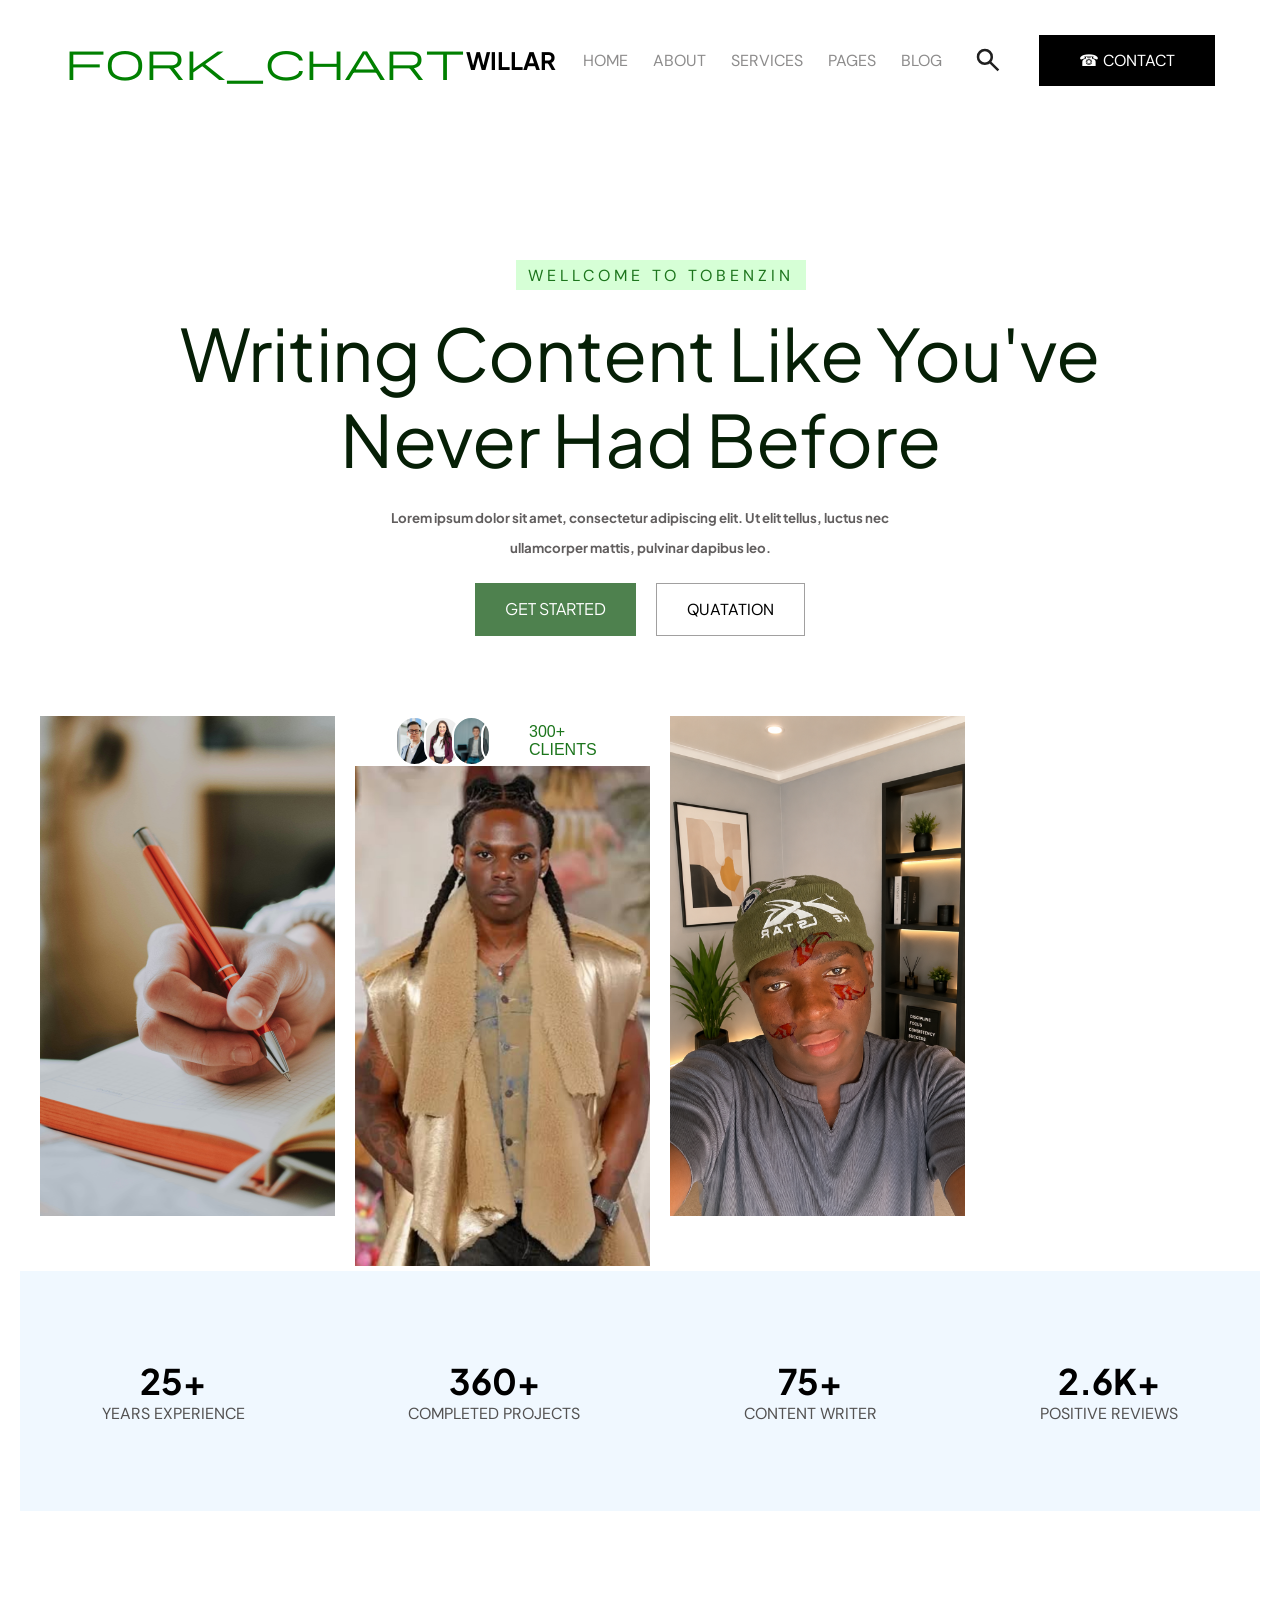
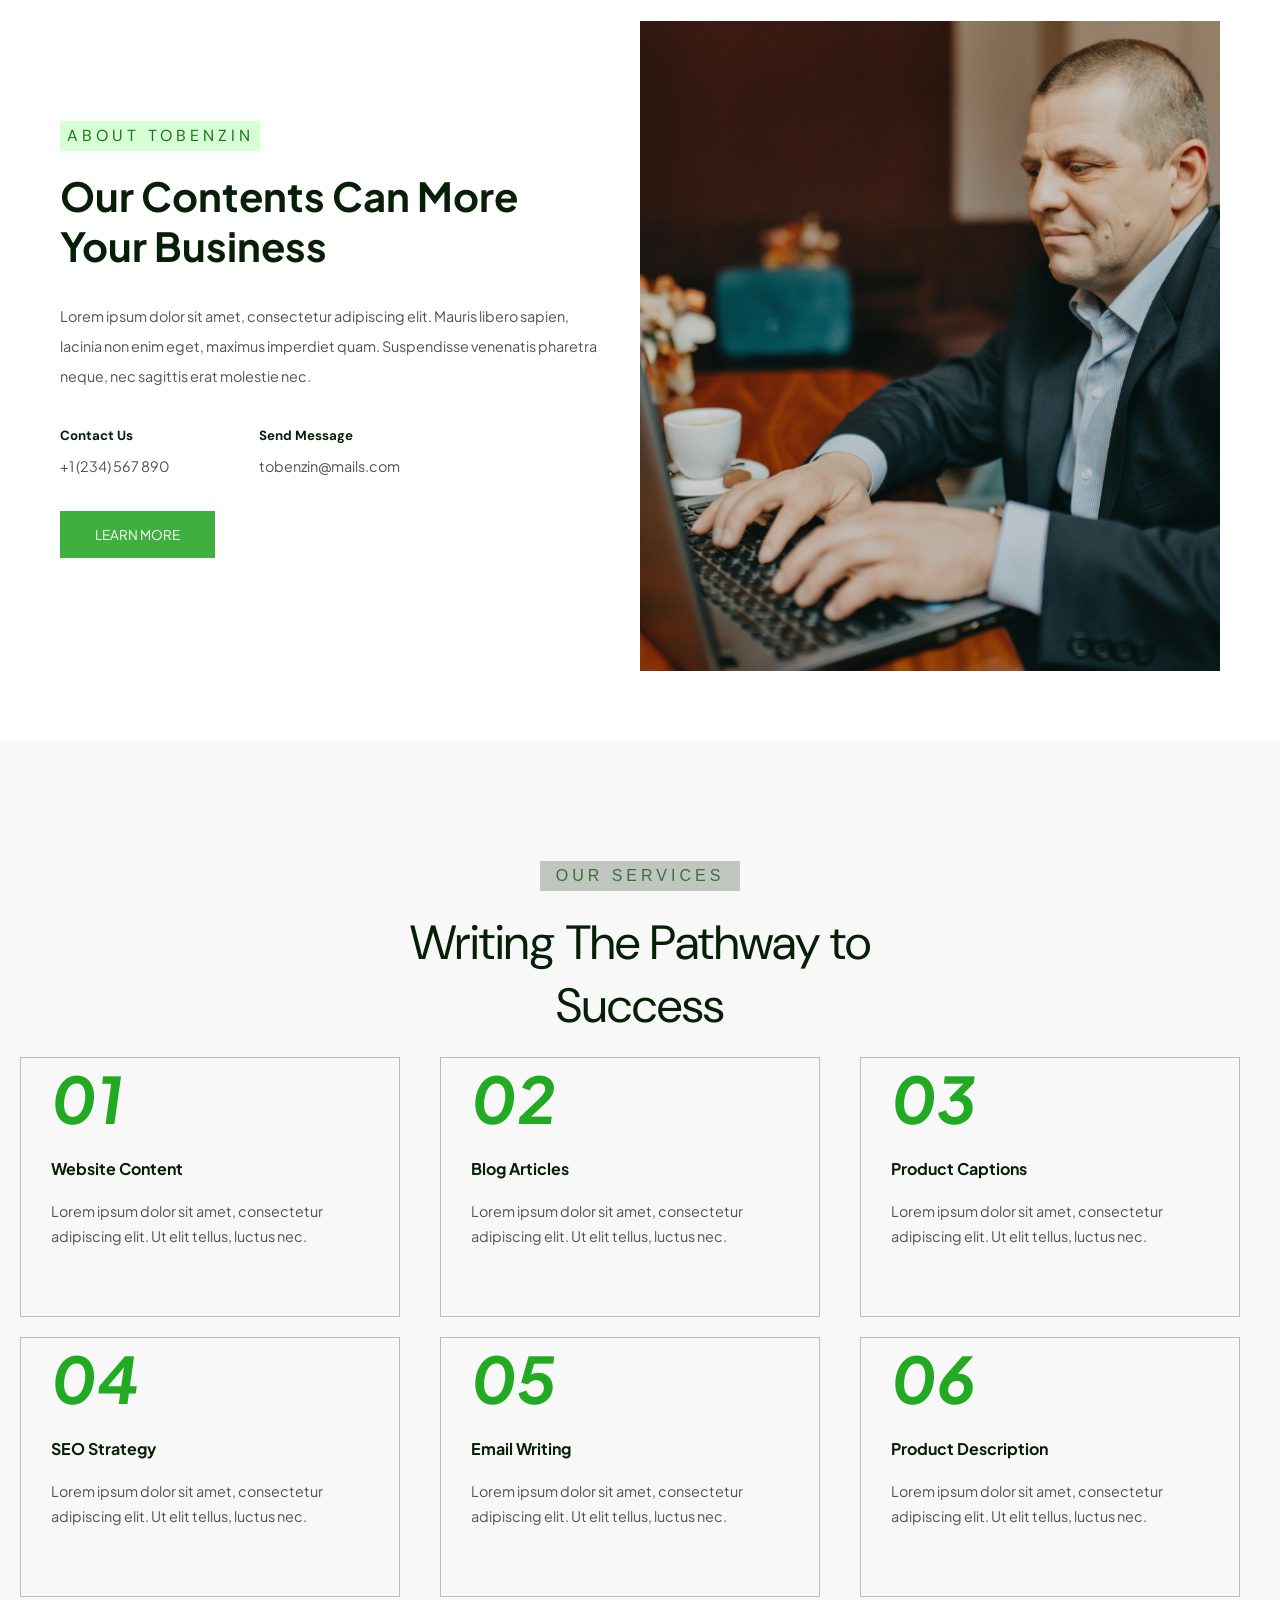
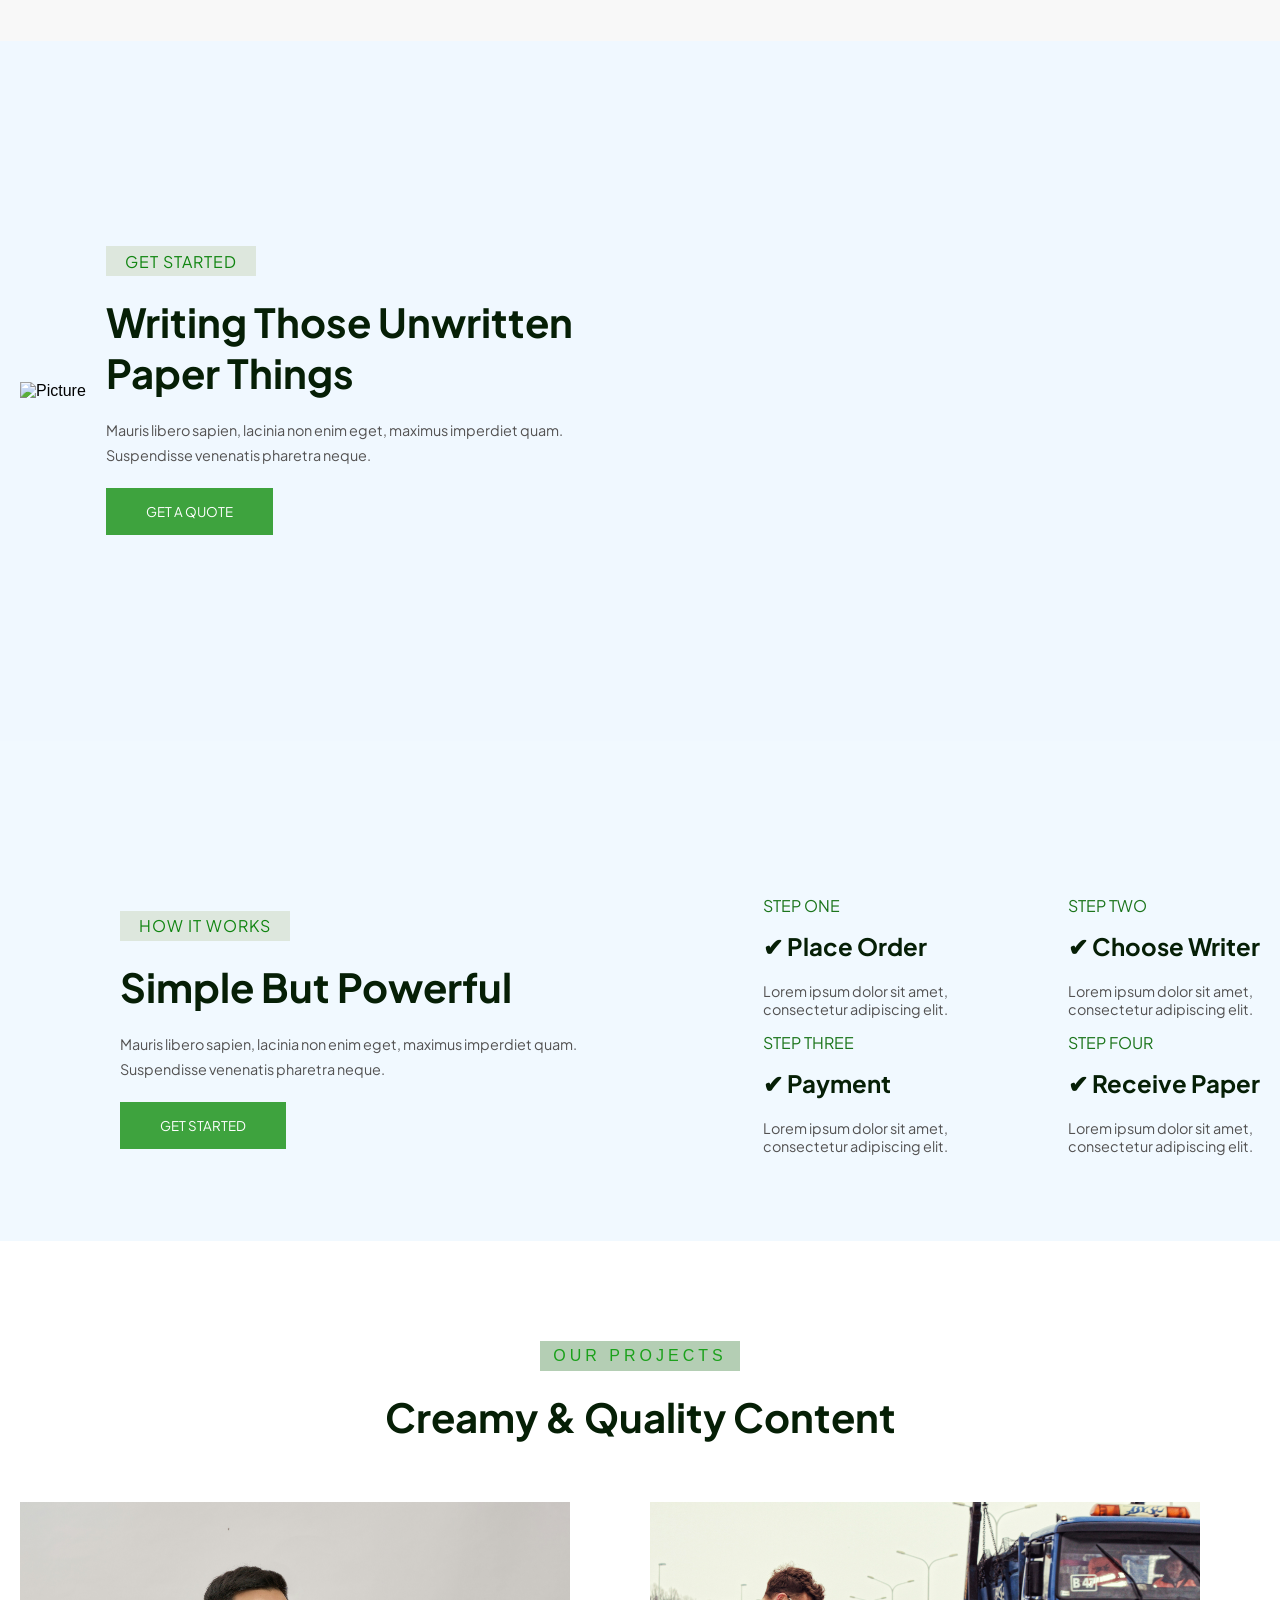
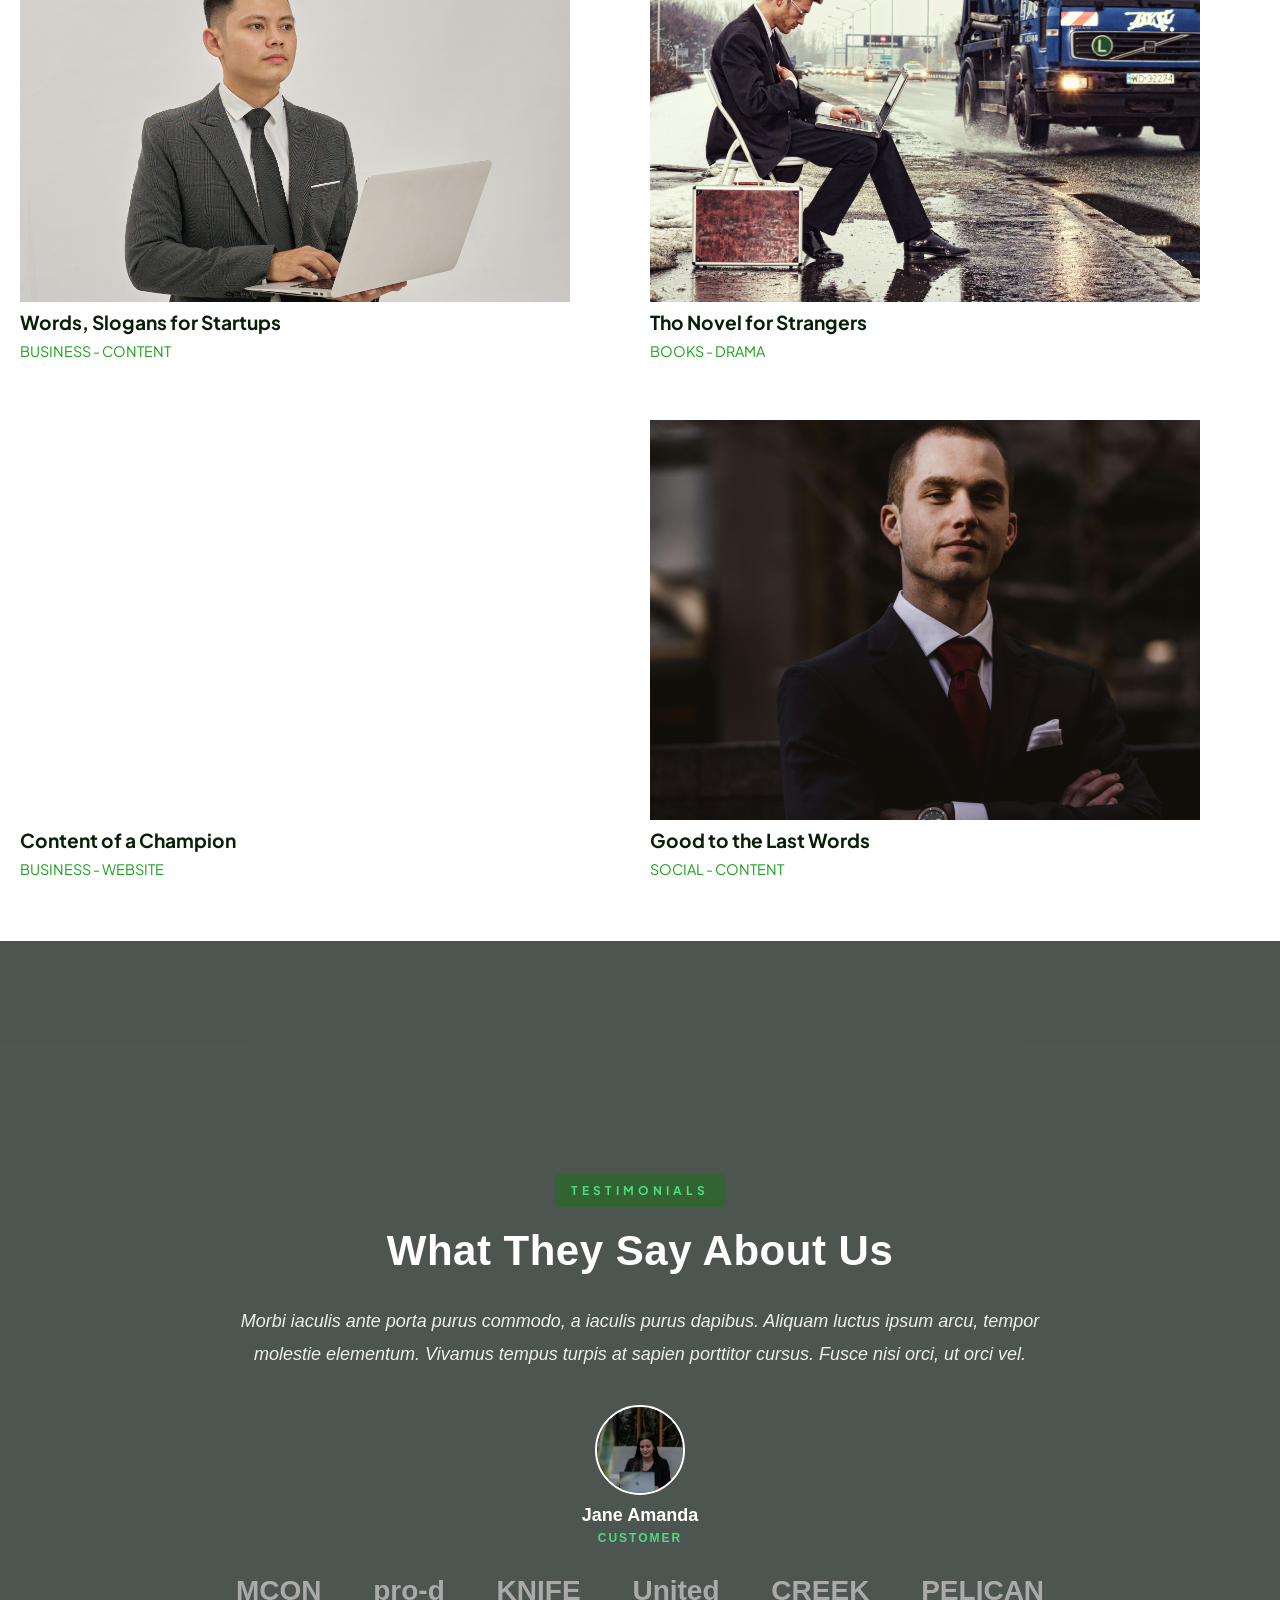
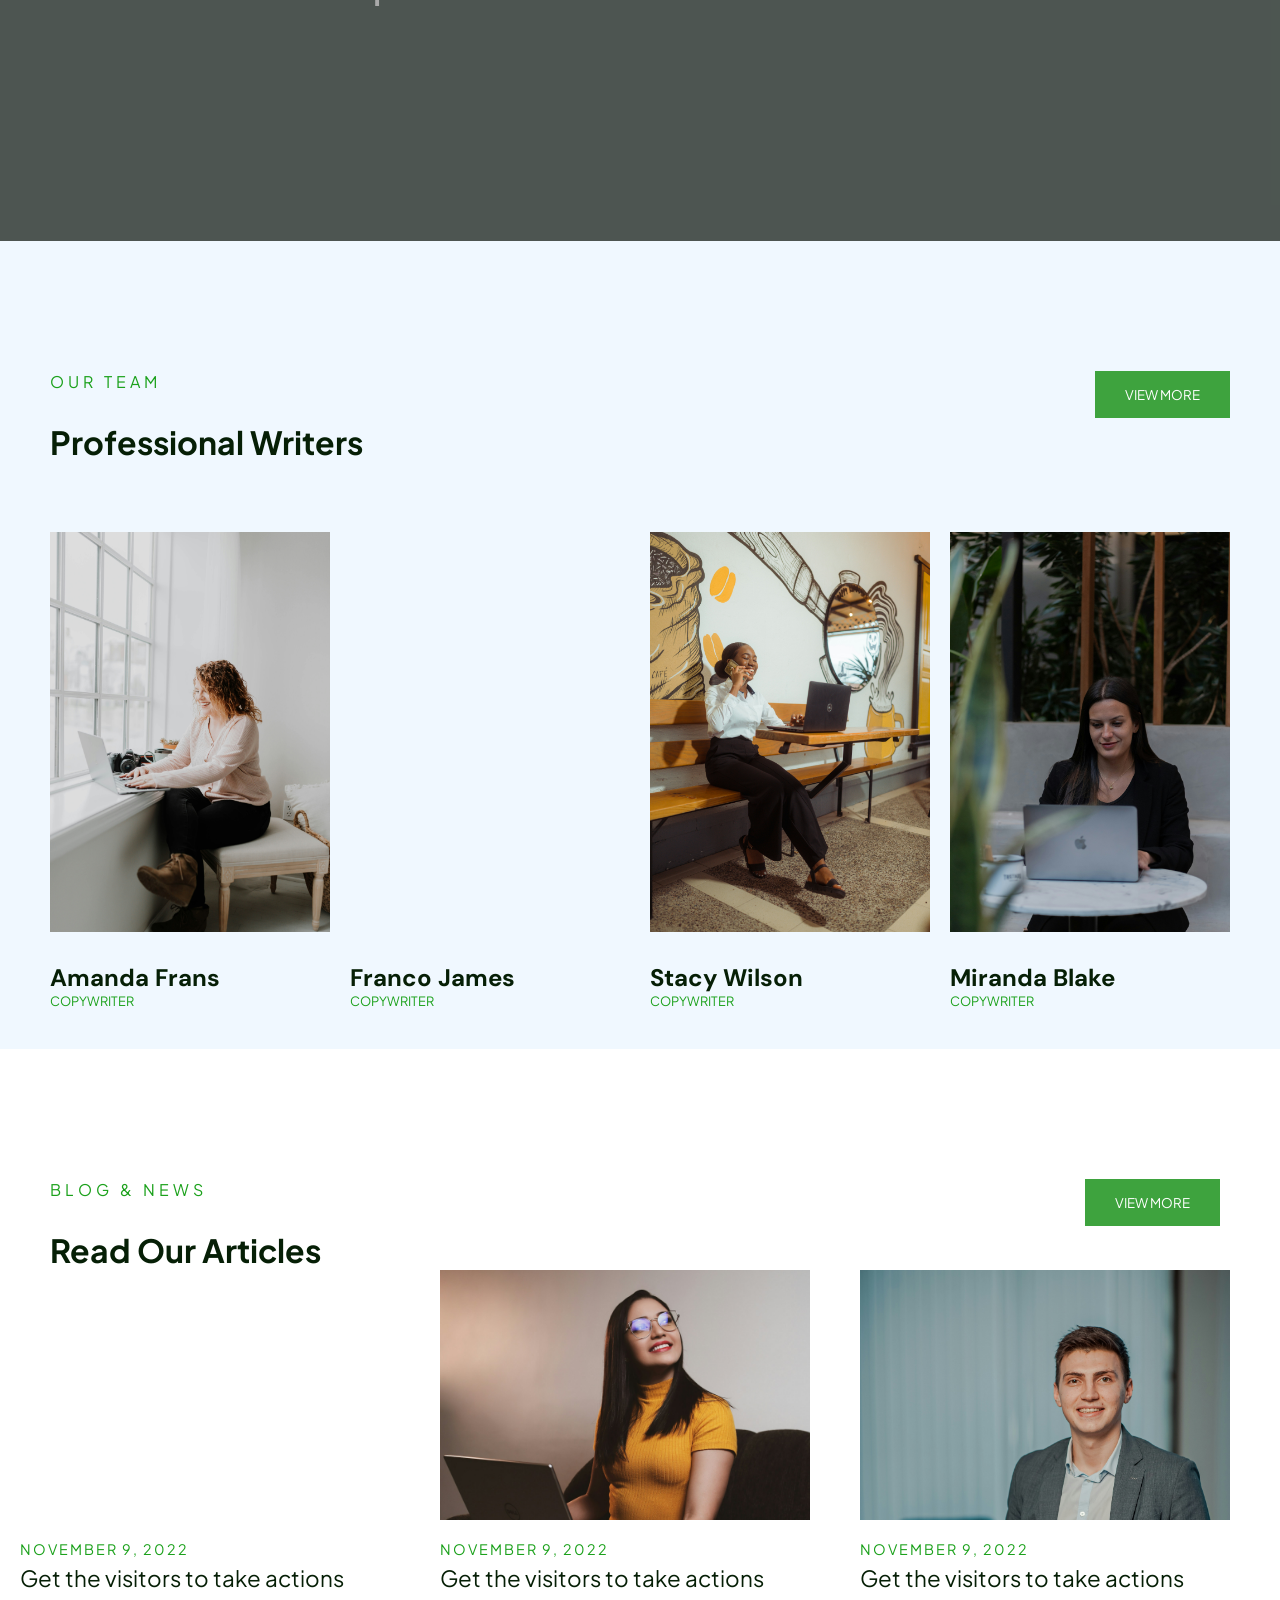
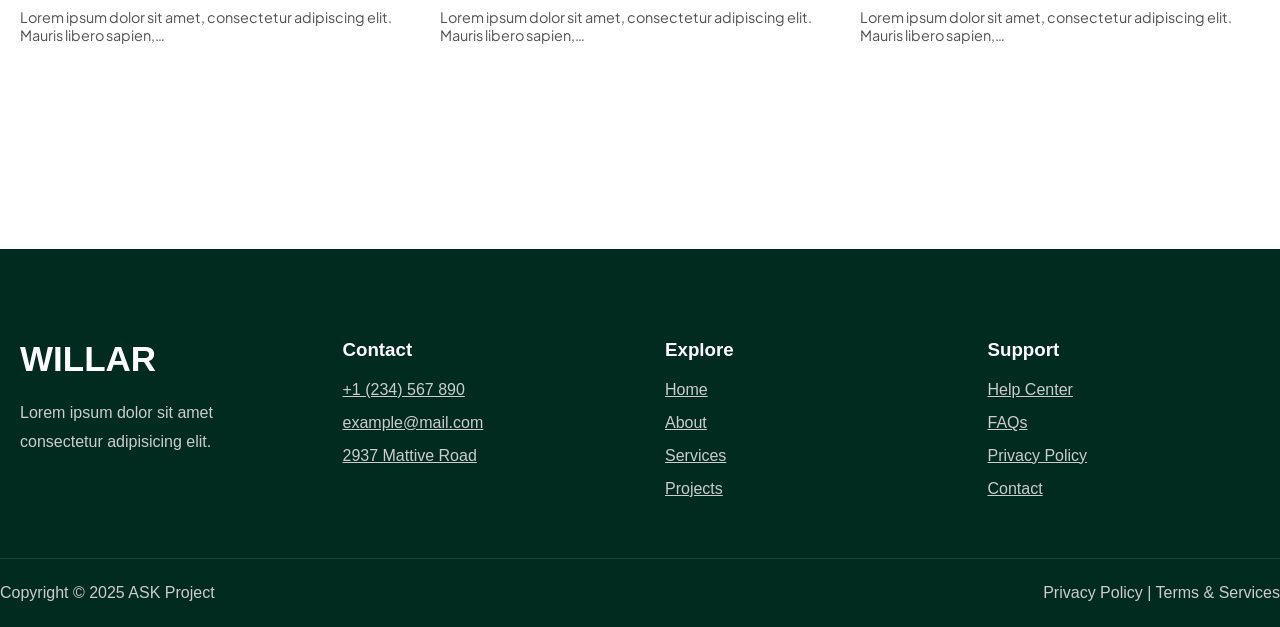
==== commit 70b2d3f0: "new changes" ====
--- a/index.html
+++ b/index.html
@@ -4,7 +4,7 @@
     <meta charset="UTF-8">
     <meta name="viewport" content="width=device-width, initial-scale=1.0">
     <title>TOBENZIN-home</title>
-    <link rel="stylesheet" href="Home.css">
+    <link rel="stylesheet" href="styles.css">
     <link rel="stylesheet" href="https://fonts.googleapis.com/css2?family=Material+Symbols+Outlined:opsz,wght,FILL,GRAD@24,400,0,0&icon_names=fork_chart" />
   
 </head>
@@ -13,8 +13,8 @@
     <header>
         <h1><span class="material-symbols-outlined" style="color: green; align-items: center;padding: 20px 1px; font-size: 2.5rem;">fork_chart</span>WILLAR</h1>
         <ul>
-            <li> <a href="Home.html">HOME</a></li>
-             <li><a href="#">ABOUT</a></li>
+            <li> <a href="index.html">HOME</a></li>
+             <li><a href="about.html">ABOUT</a></li>
               <li><a href="#">SERVICES</a></li>
                <li><a href="#">PAGES</a></li>
                 <li><a href="#">BLOG</a></li>
@@ -247,6 +247,25 @@
                 <h4 class="author-name">Jane Amanda</h4>
                 <span class="author-role">CUSTOMER</span>
             </div>
+            <section class="company">
+
+    <div class="container">
+
+
+      <div class="company-wrapper">
+
+        <div class="company-box">MCON</div>
+        <div class="company-box">pro-d</div>
+        <div class="company-box">KNIFE</div>
+        <div class="company-box">United</div>
+        <div class="company-box">CREEK</div>
+       <div class="company-box">PELICAN</div>
+
+      </div>
+
+    </div>
+  </section>
+
         </div>
     </section>
 
@@ -314,21 +333,66 @@
     </div>
   </div>
   </section>
- <section class="section11">  
-    <div class="footer-head">  
-        <div class="second-logo">
-            <h1 style="color: white;  font-family: monospace; display: flex; align-items: center; font-size: 3rem;"><span class="material-symbols-outlined" style="color: green; align-items: center;padding: 20px 1px; font-size: 2.5rem; ;">fork_chart</span>WILLAR</h1> 
-            <p>Lorem ipsum dolor sit amet, consec tetur <br>adipiscing elit. Nullam in nibh vehicula.<br> Nulla eget massa.</p>
-        </div>
-    <div class="contact-div2">
-        <span class="in-black" style="font-size: 1.5rem;">Contact</span>
-        <p>+1 (234) 567 890</p>
-        <p>example@mail.com </p>
-        <p class="big-item" style="font-size: 1.5rem; margin-top: 20px;">Address</p>
-        <p>937 Marilyne Wall, Denisville <br><br> Minnesota 01118<br><br></p>
-        <p>07.00 AM - 19.00 PM</p>
-    </div>
-    <div class="explore-div">
-    <span class="in-black" style="font-size: 1.5rem; margin-top: 20px;">Explore</span>
-    <p class="explore-text">Home <br><br>About <br><br>Services <br><br>Project <br><br>Team  <br><br>Blog</p>
-    </div>
+  <footer>
+
+    <div class="container footer-wrapper">
+
+      <div class="footer-col">
+
+        <div class="footer-logo">WILLAR</div>
+
+        <p>
+          Lorem ipsum dolor sit amet consectetur adipisicing elit.
+        </p>
+
+      </div>
+
+      <div class="footer-col">
+
+        <h3>Contact</h3>
+
+        <div class="footer-links">
+          <a href="#">+1 (234) 567 890</a>
+          <a href="#">example@mail.com</a>
+          <a href="#">2937 Mattive Road</a>
+        </div>
+
+      </div>
+
+      <div class="footer-col">
+
+        <h3>Explore</h3>
+
+        <div class="footer-links">
+          <a href="index.html">Home</a>
+          <a href="about.html">About</a>
+          <a href="#">Services</a>
+          <a href="#">Projects</a>
+        </div>
+
+      </div>
+
+      <div class="footer-col">
+
+        <h3>Support</h3>
+
+        <div class="footer-links">
+          <a href="#">Help Center</a>
+          <a href="#">FAQs</a>
+          <a href="#">Privacy Policy</a>
+          <a href="#">Contact</a>
+        </div>
+
+      </div>
+
+    </div>
+
+    <div class="container footer-bottom">
+
+      <p>Copyright © 2025 ASK Project</p>
+
+      <p>Privacy Policy | Terms & Services</p>
+
+    </div>
+</body>
+</html>
--- a/styles.css
+++ b/styles.css
@@ -0,0 +1,1578 @@
+  @import url('https://fonts.googleapis.com/css2?family=DM+Sans:ital,opsz,wght@0,9..40,100..1000;1,9..40,100..1000&family=Epunda+Sans:ital,wght@0,300..900;1,300..900&family=Inter:ital,opsz,wght@0,14..32,100..900;1,14..32,100..900&family=Montserrat:ital,wght@0,100..900;1,100..900&family=PT+Sans:ital,wght@0,400;0,700;1,400;1,700&family=Plus+Jakarta+Sans:ital,wght@0,200..800;1,200..800&family=Roboto:ital,wght@0,100..900;1,100..900&display=swap');
+@import url('https://fonts.googleapis.com/css2?family=DM+Sans:ital,opsz,wght@0,9..40,100..1000;1,9..40,100..1000&family=Epunda+Sans:ital,wght@0,300..900;1,300..900&family=Inter:ital,opsz,wght@0,14..32,100..900;1,14..32,100..900&family=League+Spartan:wght@100..900&family=Montserrat:ital,wght@0,100..900;1,100..900&family=PT+Sans:ital,wght@0,400;0,700;1,400;1,700&family=Plus+Jakarta+Sans:ital,wght@0,200..800;1,200..800&family=Roboto:ital,wght@0,100..900;1,100..900&display=swap');
+@import url('https://fonts.googleapis.com/css2?family=Epunda+Sans:ital,wght@0,300..900;1,300..900&family=PT+Sans:ital,wght@0,400;0,700;1,400;1,700&family=Plus+Jakarta+Sans:ital,wght@0,200..800;1,200..800&display=swap');
+
+*{
+    box-sizing: border-box;
+    padding: 0%;
+    margin: 0%;
+    font-family:Arial, Helvetica, sans-serif;
+}
+.container{
+    width: 100%;
+    max-width: 1300px;
+    margin: auto;
+    padding: 0 20px;
+}
+body{
+    width: 100%;
+    overflow-x: hidden;
+}
+html{
+    scroll-behavior: smooth;
+}
+img{
+    max-width: 100%;
+    height: auto;
+}
+section{
+    overflow: hidden;
+}
+
+        
+header{
+    width: 100%;
+    display: flex;
+    align-items: center;
+    justify-content: space-between;
+    padding: 20px 5%;
+    flex-wrap: wrap;
+    gap: 20px;
+}
+header h1 {
+     font-family: "Plus Jakarta Sans", sans-serif;
+    font-size: 1.5rem;
+    display: flex;
+    align-items: center;
+}
+ul {
+    display: flex;
+    gap: 25px;
+    flex-wrap: wrap;
+    justify-content: center;
+    list-style-type: none; 
+}
+ul a {
+    margin-left: 0px;
+    text-decoration: none;
+    color: rgb(141, 140, 140);
+    font-family: "DM Sans", sans-serif;
+}
+ul a:hover {
+    color:  rgb(28, 117, 28);
+}
+ul a:active{
+    color: black;
+}
+.head-button{
+    padding: 15px 40px;
+    background-color: black;
+    color: white;
+    border: 1px solid;
+    font-family: "DM Sans", sans-serif;
+    transition: background-color 0s, transform 1s;
+    margin-left: 30px;
+}
+.head-button:hover{
+    background-color: rgb(28, 117, 28);
+    transition-timing-function: ease-out;
+     transition: 0.3s;
+     
+}
+.section1 {
+    width: 100%;
+    min-height: 500px;
+    height: auto;
+    padding: 40px 20px;
+}
+.second-head-button {
+   text-align: center;
+   margin-top: 100px;
+   width: 290px;
+   height: 30px;
+   background-color: rgb(214, 255, 214);
+   color:  rgb(28, 117, 28);
+   font-family: "DM Sans", sans-serif;
+   margin-left: 40%;
+   display: flex;
+   justify-content: center;
+   align-items: center;
+   letter-spacing: 4px;
+}
+.section1 p {
+    text-align: center;
+    font-family: "Plus Jakarta Sans", sans-serif;
+   margin-top: 20px;
+    font-size: clamp(2rem, 6vw, 4.5rem);
+    line-height: 1.2;
+   color: rgb(6, 31, 6);
+}
+.section1 h5 {
+    text-align: center;
+     font-family: "Plus Jakarta Sans", sans-serif;
+    color: rgb(97, 94, 94);
+    margin-top: 20px;
+    line-height: 30px;
+}
+.third-head-button {
+    display: flex;
+    margin-top: 20px;
+    justify-content: center;
+}
+.the-button1 {
+    padding: 15px 30px;
+    background-color: rgb(78, 129, 78);
+     font-family: "Plus Jakarta Sans", sans-serif;
+    color: white;
+}
+.the-button1:hover{
+    background-color: rgb(28, 117, 28);
+    transition-timing-function: ease-out;
+     transition: 0.3s;  
+}
+.the-button2 {
+     padding: 15px 30px;
+    border: 1px rgb(161, 160, 160) solid;
+    font-family: "DM Sans", sans-serif;
+    margin-left: 20px;
+    
+}
+.the-button1,
+.the-button2,
+.head-button,
+.learn-more-button,
+.get-button,
+.start-button1,
+.view-button,
+.view-button1{
+    cursor: pointer;
+}
+.the-button2:hover{
+    background-color: rgb(28, 117, 28);
+    transition-timing-function: ease-out;
+     transition: 0.3s; 
+     color: white; 
+}
+.search-bar {
+    display: flex;
+    align-items: center;
+}
+.section2 {
+    width: 100%;
+    min-height: 800px;
+    height: auto;
+    padding: 40px 20px;
+}
+.The-picture-container{
+    display: grid;
+    grid-template-columns: repeat(auto-fit, minmax(250px,1fr));
+    gap: 20px;
+    width: 100%;
+}
+
+.first-picture {
+    width: 100%;
+height: 500px; 
+    margin-left: 20px;
+    background-image: url(images/lilartsy-333oj7zFsdg-unsplash.jpg);
+    background-size: cover;
+     background-position: top 30% center;
+}
+.fourt-picture:hover{
+    margin-top: 20px;
+}
+.first-picture:hover{
+    margin-top: 20px;
+}
+.second-picture:hover{
+    margin-top: 20px;
+}
+.third-picture:hover{
+    margin-top: 20px;
+}
+.second-picture{
+    width: 100%;
+height: 500px;
+    margin-left: 20px;
+    background-image: url(images/remaaaa.jpg);
+    background-size: cover;
+     background-position: top 30% center;
+}
+.third-picture{
+    width: 100%;
+height: 500px;
+    margin-left: 20px;
+    background-image: url(images/ChatGPT\ Image\ May\ 19\,\ 2026\,\ 04_52_19\ AM.png);
+    background-size: cover;
+     background-position: top 30% center;
+}
+.fourt-picture{
+   width: 100%;
+height: 500px;
+     margin-left: 20px;
+    margin-top: 55px;
+    background-image: url(images/acuit-david-Op4einHIWhU-unsplash.jpg);
+    background-size: cover;
+     background-position: top 30% center;
+}
+.selected-pictures-container {
+    display: flex;
+    flex-direction: column;
+}
+.selected-pictures-container2 {
+    display: flex;
+    flex-direction: column;
+}
+.selected-pictures{
+    display: flex;
+    align-items: center;
+}
+.selected-pictures p{
+    position: relative;
+    right: 20px; 
+    text-transform: uppercase;
+    color: rgb(28, 117, 28)
+}
+.picture1{
+    width: 50px;
+    height: 50px;
+    border-radius: 50px;
+    position: relative;
+    margin-left: 60px;
+    background-image: url(images/linkedin-sales-solutions-pAtA8xe_iVM-unsplash.jpg);
+    background-size: cover;
+    border: 2px white solid;
+}
+.picture2{
+    width: 50px;
+    height: 50px;
+    border-radius: 50px;
+    position: relative;
+    right: 10px; 
+    background-image: url(images/clay-elliot-mpDV4xaFP8c-unsplash.jpg);
+    background-size: cover;
+    border: 2px white solid;
+}
+.picture3{
+    width: 50px;
+    height: 50px;
+    border-radius: 50px;
+    position: relative;
+    border: 2px white solid;
+    right: 20px; 
+    background-image: url(images/danny-ocean-ehUYU820lcA-unsplash.jpg);
+    background-size: cover;
+}
+.picture4{
+    width: 50px;
+   height: 50px;
+    border-radius: 50px;
+    position: relative;
+    border: 2px white solid;
+    right: 30px; 
+    background-image: url(images/christina-wocintechchat-com-m-0Zx1bDv5BNY-unsplash.jpg);
+    background-size: cover;
+}
+.side-part {
+    width: 100%;
+    height: 240px; 
+    background-color: aliceblue;
+    display: flex;
+    align-items: center;
+    justify-content: space-around;
+}
+.the-side {
+ display: flex;
+ flex-direction: column;
+ align-items: center;
+}
+.the-side h4 {
+    font-size: 2.2rem;
+     font-family: "Plus Jakarta Sans", sans-serif;
+}
+.the-side p {
+    font-size: 1rem;
+     font-family: "DM Sans", sans-serif;
+     text-transform: uppercase;
+     color: rgb(83, 82, 82);
+}
+.section3{
+    width: 100%;
+    min-height: 700px;
+    height: auto;
+    padding: 40px 20px;
+    margin-top: 30px;
+}
+.content-container{
+    display: flex;
+    justify-content: space-between;
+    gap: 40px;
+    flex-wrap: wrap;
+}
+.first-content{
+    flex: 1 1 500px;
+}
+.second-content{
+    width: 600px;
+    height: 650px;
+     flex: 1 1 500px;
+    min-height: 600px;
+    margin-right: 40px;
+    background-image: url(images/oleg-arkhipov-giUe4hTP4eE-unsplash.jpg);
+    background-size: cover;
+      background-position: top 30% center;
+}
+.about-div{
+    text-align: center;
+   margin-top: 100px;
+   width: 200px;
+   height: 30px;
+   background-color: rgb(214, 255, 214);
+   color:  rgb(28, 117, 28);
+   font-family: "DM Sans", sans-serif;
+   display: flex;
+   justify-content: center;
+   align-items: center;
+   letter-spacing: 4px;
+}
+.the-container-div{
+   margin-left: 40px;
+}
+.the-container-div h4{
+    font-family: "Plus Jakarta Sans", sans-serif;
+   margin-top: 20px;
+   font-size: 2.5rem;
+   color: rgb(6, 31, 6);
+   line-height: 50px;
+}
+.the-container-div p {
+     font-size: 0.9rem;
+      font-family: "Plus Jakarta Sans", sans-serif;
+     color: rgb(83, 82, 82);
+     margin-top: 30px;
+     line-height: 30px;
+}
+.for-message-contact-div{
+  display: flex;
+  justify-content: space-between;
+  margin-top: 30px;
+}
+.contact-div h5 {
+    font-family: "DM Sans", sans-serif;
+    color: rgb(6, 31, 6);
+    line-height: 30px;
+}
+.contact-div p{
+      font-size: 0.9rem;
+      font-family: "Plus Jakarta Sans", sans-serif;
+     color: rgb(83, 82, 82);
+      margin-top: 0px;
+}
+.message-div h5 {
+    font-family: "DM Sans", sans-serif;
+    color: rgb(6, 31, 6);
+    line-height: 30px;
+}
+.message-div{
+    margin-right: 200px;
+}
+.message-div p{
+      font-size: 0.9rem;
+      font-family: "Plus Jakarta Sans", sans-serif;
+     color: rgb(83, 82, 82);
+     margin-top: 0px;
+}
+.learn-more-button {
+    padding: 15px 35px;
+    background-color: rgb(63, 175, 63);
+    border: none;
+    color: white;
+     font-family: "Plus Jakarta Sans", sans-serif;
+     margin-top: 30px;
+}
+
+.learn-more-button:hover{
+    background-color: rgb(28, 117, 28);
+    transition-timing-function: ease-out;
+     transition: 0.3s;  
+}
+.section4 {
+    width: 100%;
+    min-height: 900px;
+    height: auto;
+    margin-top: 30px;
+    background-color: rgb(248, 248, 248);
+    padding: 40px 20px;
+}
+.service-div {
+    text-align: center;
+    padding: 20px 30px;
+    color: rgb(61, 110, 61);
+     font-family: "Plus Jakarta Sans", sans-serif;
+     margin-top: 60px;
+}
+.service-div p{
+   width: 200px;
+   height: 30px;
+   background-color: rgb(192, 197, 192);
+   display: flex;
+   justify-content: center;
+   align-items: center;
+   margin: auto;
+    letter-spacing: 4px;
+}
+.written-text{
+    font-family: "DM Sans", sans-serif;
+    color: rgb(6, 31, 6);
+    font-size: 3rem;
+    text-align: center; 
+}
+.first-grid{
+    display: grid;
+    grid-template-columns: repeat(auto-fit,minmax(280px,1fr));
+    margin-top: 20px;
+    gap: 20px;
+}
+.first-grid-container{
+   width: 380px;
+   height: 260px;
+   border: rgb(177, 196, 177) solid 1px;
+}
+.first-grid-container:hover{
+   border: rgb(9, 146, 9) solid 1px;  
+}
+.grid-text{
+  margin-left: 30px;
+}
+.grid-text h1 {
+    font-style: italic;
+    color: rgb(34, 170, 34);
+    font-size: 4rem;
+    font-family: "Plus Jakarta Sans", sans-serif;
+}
+.grid-text h4 {
+    color: rgb(6, 31, 6);
+     font-family: "Plus Jakarta Sans", sans-serif;
+     margin-top: 20px;
+}
+.grid-text p{
+    font-family: "Plus Jakarta Sans", sans-serif;
+    font-size: 0.9rem;
+   color: rgb(83, 82, 82);
+   margin-top: 20px;
+   line-height: 25px;
+}
+.section5{
+    width: 100%;
+    min-height: 700px;
+    height: auto;
+    background-color: aliceblue;
+    display: flex;
+    justify-content: space-between;
+    align-items: center;
+    flex-wrap: wrap;
+    padding: 40px 20px;
+    gap: 20px;
+}
+.get-started-container{
+     flex: 1 1 400px;
+     
+
+}
+.get-started-container h4{
+  font-family: "Plus Jakarta Sans", sans-serif;
+  font-size: 2.5rem;
+  color: rgb(6, 31, 6);
+  margin-top: 20px;
+}
+.get-started-container p{
+font-family: "Plus Jakarta Sans", sans-serif;
+    font-size: 0.9rem;
+   color: rgb(83, 82, 82);
+   margin-top: 20px;
+   line-height: 25px;
+}
+.get-button{
+    padding: 15px 40px;
+    background-color: rgb(62, 163, 62);
+    border: none;
+    text-transform: uppercase;
+    font-family: "Plus Jakarta Sans", sans-serif;
+    color: white;
+    margin-top: 20px;
+}
+.started-container {
+    width: 150px;
+    height: 30px;
+    text-align: center;
+    display: flex;
+    align-items: center;
+    justify-content: center;
+    color: rgb(16, 133, 16);
+    background-color: rgb(221, 231, 221);
+    font-family: "Plus Jakarta Sans", sans-serif;
+     letter-spacing: 1px;
+}
+.get-button:hover{
+    background-color: rgb(28, 117, 28);
+    transition-timing-function: ease-out;
+     transition: 0.3s;  
+}
+.section6 {
+    width: 100%;
+    min-height: 500px;
+    height: auto;
+    display: flex;
+    justify-content: space-between;
+    flex-wrap: wrap;
+    gap: 20px;
+    background-color: rgb(241, 249, 255);
+    padding: 40px 20px;
+}
+.work-div {
+     width: 170px;
+    height: 30px;
+    text-align: center;
+    display: flex;
+    align-items: center;
+    text-transform: uppercase;
+    justify-content: center;
+    color: rgb(16, 133, 16);
+    background-color: rgb(221, 231, 221);
+    font-family: "Plus Jakarta Sans", sans-serif;
+    margin-top: 50px;
+     letter-spacing: 1px;
+}
+.simple-container h4 {
+     font-family: "Plus Jakarta Sans", sans-serif;
+  font-size: 2.5rem;
+  color: rgb(6, 31, 6);
+  margin-top: 20px;
+}
+.simple-container p{
+   font-family: "Plus Jakarta Sans", sans-serif;
+   font-size: 0.9rem;
+   color: rgb(83, 82, 82);
+   margin-top: 20px;
+   line-height: 25px; 
+}
+.start-button1 {
+   padding: 15px 40px;
+    background-color: rgb(62, 163, 62);
+    border: none;
+    text-transform: uppercase;
+    font-family: "Plus Jakarta Sans", sans-serif;
+    color: white;
+    margin-top: 20px; 
+}
+.start-button1:hover{
+    background-color: rgb(28, 117, 28);
+    transition-timing-function: ease-out;
+    transition: 0.3s; 
+}
+.simple-container{
+    margin-top: 80px;
+    margin-left: 100px;
+}
+.steps-container {   
+    margin-left: 100px;
+    margin-top: 100px;
+}
+.steps-div{
+    display: flex;
+    gap: 40px;
+    flex-wrap: wrap;
+}
+.first-span{
+    color:  rgb(28, 117, 28);
+    font-family: "Plus Jakarta Sans", sans-serif;
+    line-height: 50px;
+    text-transform: uppercase;
+}
+
+.first-span1{
+    color:  rgb(28, 117, 28);
+    font-family: "Plus Jakarta Sans", sans-serif;
+    line-height: 50px;
+}
+.steps-div h5 {
+  font-family: "Plus Jakarta Sans", sans-serif;
+  font-size: 1.5rem;
+  color: rgb(6, 31, 6);
+}
+.steps-div p {
+   font-family: "Plus Jakarta Sans", sans-serif;
+   font-size: 0.9rem;
+   color: rgb(83, 82, 82);
+   margin-top: 20px;
+   
+}
+.the-div-for-steps { 
+    margin-left: 80px;
+}
+.section7 {
+    width: 100%;
+    min-height: 1300px;
+    height: auto;
+    padding: 40px 20px;
+} 
+.section7 h1{
+    text-align: center;
+    margin-top: 20px;
+    font-family: "Plus Jakarta Sans", sans-serif;
+    font-size: 2.5rem;
+    color: rgb(6, 31, 6);
+}
+.project-div {
+    text-align: center;
+    display: flex;
+    justify-content: center;
+    font-family: "Plus Jakarta Sans", sans-serif;
+    color: rgb(27, 161, 27);
+    align-items: center;
+    text-transform: uppercase;
+    width: 200px;
+    height: 30px;
+     background-color: rgb(180, 206, 180); 
+     margin: 60px auto 0 auto; 
+     margin-top: 60px;  
+    letter-spacing: 4px; 
+}  
+.peoples-div {
+    display: flex;
+    justify-content: center;
+    gap: 20px;
+    flex-wrap: wrap;
+}
+.business-container{
+    flex: 1 1 350px;
+}
+.business-container h5 {
+    font-family: "Plus Jakarta Sans", sans-serif;
+    font-size: 1.2rem;
+    color: rgb(6, 31, 6);
+    line-height: 40px;
+} 
+.business-container p{
+    font-family: "Plus Jakarta Sans", sans-serif;
+    font-size: 0.9rem;
+    color: rgb(27, 161, 27);
+    text-transform: uppercase;
+}
+.business-picture1{
+    width: 100%;
+    max-width: 550px;
+    height: 400px; 
+    margin-top: 60px;
+    background-image: url(images/tran-nhu-tuan-s0eN-D-Hrqc-unsplash.jpg);
+    background-size: cover;
+    background-position: top 30% center;
+} 
+
+.testimonial-section {
+    position: relative;
+    width: 100%;
+    min-height: 100vh;
+    display: flex;
+    align-items: center;
+    justify-content: center;
+    padding: 80px 20px;
+    color: #ffffff;
+    overflow: hidden;
+    background-image: url(images/tommao-wang-UVcmjC2VSAE-unsplash.jpg);
+    background-size: cover;
+    background-position: center;
+    background-repeat: no-repeat;
+    background-attachment: fixed;
+    background-position: top 50% center;
+}
+
+
+.testimonial-overlay {
+    position: absolute;
+    top: 0;
+    left: 0;
+    width: 100%;
+    height: 100%;
+    background: rgba(18, 29, 23, 0.75);
+    z-index: 1;
+}
+
+.testimonial-container {
+    position: relative;
+    z-index: 2;
+    max-width: 850px;
+    width: 100%;
+    text-align: center;
+    font-family: "Plus Jakarta Sans", sans-serif;
+}
+
+.testimonial-tag {
+    display: inline-block;
+    background-color: rgb(51, 99, 51);
+    color: #4ade80; 
+    font-size: 12px;
+    font-weight: 700;
+    letter-spacing: 4px;
+    padding: 9px 16px;
+    border-radius: 4px;
+    text-transform: uppercase;
+    margin-bottom: 20px;
+    font-family: "Plus Jakarta Sans", sans-serif;
+}
+
+.testimonial-heading {
+    font-size: 42px;
+    font-weight: 600;
+    letter-spacing: 0.5px;
+    margin-bottom: 30px;
+}
+
+.testimonial-quote-icon {
+    font-size: 36px;
+    color: #4ade80;
+    margin-bottom: 25px;
+    opacity: 0.8;
+}
+.testimonial-quote-icon i {
+    transform: rotate(180deg);
+}
+
+.testimonial-text {
+    font-size: 18px;
+    font-style: italic;
+    line-height: 1.8;
+    color: rgba(255, 255, 255, 0.9);
+    margin-bottom: 35px;
+    font-weight: 300;
+}
+
+.testimonial-author {
+    display: flex;
+    flex-direction: column;
+    align-items: center;
+}
+
+.author-img {
+    width: 90px;
+    height: 90px;
+    border-radius: 50%;
+    object-fit: cover;
+    border: 2px solid #ffffff;
+    margin-bottom: 10px;
+   
+}
+
+.author-name {
+    font-size: 18px;
+    font-weight: 600;
+    color: #ffffff;
+    margin-bottom: 5px;
+}
+
+.author-role {
+    font-size: 12px;
+    color: #4ade80;
+    font-weight: 700;
+    letter-spacing: 2px;
+}
+
+.testimonial-arrow {
+    position: absolute;
+    top: 50%;
+    transform: translateY(-50%);
+    background: none;
+    border: none;
+    color: rgba(255, 255, 255, 0.3);
+    font-size: 28px;
+    cursor: pointer;
+    z-index: 3;
+    transition: color 0.3s ease;
+}
+
+.testimonial-arrow:hover {
+    color: #ffffff;
+}
+
+.prev-arrow { left: 40px; }
+.next-arrow { right: 40px; }
+.container h4 {
+    margin-top: 30px;
+}
+
+
+    .company h4{
+      margin-bottom:40px;
+      color:#444;
+    }
+
+    .company-wrapper{
+      display:flex;
+      justify-content: space-around;
+      align-items:center;
+      gap:50px;
+      flex-wrap:wrap;
+      margin-top: 30px;
+    }
+    .company-box:hover{
+        color: white;
+        cursor: pointer;
+    }
+
+    .company-box{
+      color:#aaa;
+      font-size:28px;
+      font-weight:bold;
+    }
+.section9 {
+    width: 100%;
+    min-height: 800px;
+    height: auto;
+    background-color: aliceblue;
+    padding: 40px 20px;
+}
+.team-div{
+    display: flex;
+    justify-content: space-between;
+}
+.team-text {
+    margin-left: 30px;
+}
+.view-move-container{
+    margin-right: 30px;
+}
+.team-text, .view-move-container{
+    margin-top: 90px;
+}
+.view-button{
+     padding: 15px 30px;
+    background-color: rgb(62, 163, 62);
+    border: none;
+    text-transform: uppercase;
+    font-family: "Plus Jakarta Sans", sans-serif;
+    color: white;   
+}
+.view-button1{
+     padding: 15px 30px;
+    background-color: rgb(62, 163, 62);
+    border: none;
+    text-transform: uppercase;
+    font-family: "Plus Jakarta Sans", sans-serif;
+    color: white;   
+    margin-right: 10px;
+}
+.view-button:hover{
+    background-color: rgb(28, 117, 28);
+    transition-timing-function: ease-out;
+    transition: 0.3s; 
+}
+.team-text p{
+ font-family: "Plus Jakarta Sans", sans-serif;
+  color: rgb(27, 161, 27);  
+}
+.team-text h5 {
+    font-family: "Plus Jakarta Sans", sans-serif;
+    font-size: 2rem;
+    color: rgb(6, 31, 6);
+    margin-top: 30px;
+}
+.proffesional-div {
+    display: flex;
+    justify-content: center;
+    gap: 20px;
+    flex-wrap: wrap;
+    margin-top: 70px;
+}
+.proffesional-image {
+    width: 280px;
+    height: 400px;
+    background-image: url(images/andreea-teban-26XRgzym588-unsplash.jpg);
+    background-size: cover;
+    background-position: top 30% center;
+}
+.proffesional-div h4 {
+  font-family: "DM Sans", sans-serif;
+  font-size: 1.5rem;
+  color: rgb(6, 31, 6); 
+  margin-top: 30px; 
+}
+.proffesional-div p {
+    font-family: "Plus Jakarta Sans", sans-serif;
+  color: rgb(27, 161, 27); 
+  text-transform: uppercase;
+  font-size: 0.8rem;
+  
+}
+.proffesional-image:hover{
+    background-color: rgb(68, 80, 68); 
+     transition-timing-function: ease-out;
+    transition: 0.3s; 
+}
+.section10{
+    width: 100%;
+    min-height: 800px;
+    height: auto;
+    padding: 40px 20px;
+}
+.blog-container {
+    display: flex;
+    justify-content: space-between;
+}
+.blog-container2 {
+    flex: 1 1 320px;
+}
+.blog-image {
+    width: 370px;
+    height: 250px;
+    background-image: url(images/krakenimages-376KN_ISplE-unsplash.jpg);
+    background-size: cover;
+    background-position: top 10% center;
+}
+.text-in-green {
+    color: rgb(27, 161, 27); 
+    font-family: "Plus Jakarta Sans", sans-serif;
+    text-transform: uppercase;
+    font-size: 0.9rem;
+    margin-top: 20px;
+     letter-spacing: 2px;
+}
+.the-big-text {
+    font-family: "Plus Jakarta Sans", sans-serif;
+    color: rgb(6, 31, 6);
+    font-size: 1.4rem;
+    line-height: 40px;
+}
+.the-big-text:hover{
+     color: rgb(27, 161, 27);  
+     transition-timing-function: ease-out;
+    transition: 0.3s; 
+    cursor: pointer;
+}
+.blog-image-container{
+    display: flex;
+    justify-content: center;
+    gap: 20px;
+    flex-wrap: wrap;
+}
+.text-in-black{
+       font-family: "Plus Jakarta Sans", sans-serif;
+   font-size: 0.9rem;
+   color: rgb(83, 82, 82);
+   margin-top: 10px;
+}
+  footer{
+      background:#022b1f;
+      color:#fff;
+      padding-top:90px;
+    }
+
+.footer-wrapper{
+    display:grid;
+    grid-template-columns:repeat(auto-fit, minmax(220px, 1fr));
+    gap:50px;
+    padding-bottom:60px;
+}
+
+    .footer-logo{
+      font-size:35px;
+      margin-bottom:20px;
+      font-weight:bold;
+    }
+
+    .footer-col p{
+      line-height:1.8;
+      color:#ccc;
+    }
+
+    .footer-col h3{
+      margin-bottom:20px;
+    }
+
+    .footer-links{
+      display:flex;
+      flex-direction:column;
+      gap:15px;
+    }
+
+    .footer-links a{
+      color:#ccc;
+    }
+
+    .footer-bottom{
+      border-top:1px solid rgba(255,255,255,0.1);
+      padding:25px 0;
+      display:flex;
+      justify-content:space-between;
+      flex-wrap:wrap;
+      gap:20px;
+      color:#ccc;
+    }
+@media (max-width: 767px){
+    header {
+        flex-direction: column;
+
+    }
+    ul a {
+    margin-left: 10px;   
+}
+html{
+    scroll-behavior: smooth;
+}
+.head-button{
+    margin-top: 20px;
+}
+    .section1{   
+        margin-top: 200px;
+    }
+    .second-head-button  {
+     margin-left: 0%;
+    }
+    .section1 p{
+        font-size: 2.5rem; 
+    }
+ .third-head-button{
+    flex-direction: column;
+ }   
+ .the-button1 {  
+    width: 200px;
+    margin-left: 60px;
+    text-align: center; 
+}
+.the-button2 {   
+    width: 200px;
+    margin-top: 20px;
+    margin-left: 60px;
+    text-align: center; 
+}
+.section2{
+    min-height: 2700px;
+    height: auto;
+    margin-top: 90px;
+}
+.The-picture-container{
+    flex-direction: column;
+}
+.selected-pictures-container{
+    margin-top: 40px;
+}
+.side-part{
+    flex-direction: column;
+    height: 400px;
+    margin-top: 20px;
+}    
+
+.first-picture{
+  margin-left: 10px; 
+  margin-top: 40px;  
+}     
+.second-picture{
+    margin-left: 10px;    
+      margin-top: 50px; 
+       width: 300px;
+}    
+.third-picture{
+   margin-left: 10px;  
+   margin-top: 40px;
+}
+.fourt-picture{
+    margin-top: 30px;
+    margin-left: 10px;   
+} 
+.section3{
+    height: 1200px;
+}
+.the-container-div{
+    margin-left: 10px;
+}
+.the-container-div p{
+    line-height: 20px;
+}
+.content-container {   
+  flex-direction: column;   
+}
+.first-content{
+    width: 300px;
+    height: 500px;
+    margin-left: 10px;
+} 
+.second-content{
+    width: 300px;
+    margin-top: 30px;
+    margin-left: 10px;    
+}
+.the-container-div h4{
+    width: 280px;
+    line-height: 30px;
+   font-size: 1.5rem;
+}
+.message-div{
+    margin-right: 10px;    
+}
+.section4{
+    height: 1800px;
+}
+.written-text{    
+    font-size: 1.5rem;   
+    line-height: 30px;
+}
+.service-div p{
+   width: 200px;
+   margin-left: 20px;
+}
+.first-grid{
+    flex-direction: column;
+}   
+.grid-text h1{
+    font-size: 2rem;
+    margin-top: 20px;
+}
+.first-grid-container{
+    width: 310px;    
+    height: 250px;  
+    margin-left: 10px;
+    margin-top: 10px;
+}
+.section5{
+    flex-direction: column;
+    height: 400px;
+}
+.img{
+    display: none;
+} 
+.get-started-container{
+    margin-top: 40px;
+}     
+.get-started-container h4{
+  font-size: 1.5rem;
+}   
+.section6{
+    flex-direction: column;  
+    height: 950px;
+}
+.steps-div{
+    flex-direction: column;  
+}
+.work-div {
+    margin-left: 70px;  
+}
+.steps-container {
+    margin-top: 40px;
+    margin-left: 30px;   
+}
+
+.first-span {
+    text-align: center;   
+}
+.simple-container{
+    margin-top: 0%;
+    margin-left: 0%;
+    align-items: center;
+    text-align: center;
+}    
+.simple-container h4 {
+    font-size: 1.5rem;
+}
+.the-div-for-steps {
+    margin-left: 0px;
+}
+.project-div {
+    margin-left: 60px;
+}
+.section7{
+    height: 1500px;
+     
+}
+.section7 h1{
+   font-size: 2rem;
+}
+.business-container{    
+    margin-left: 10px;
+}
+.business-picture1{
+    width: 300px;
+    height: 200px;
+
+}
+.peoples-div {
+flex-direction: column;
+} 
+.section9{
+    min-height: 2000px;
+    height: auto;
+    margin-top: 200px;
+}
+.team-div {
+    flex-direction: column;   
+}
+.team-text p{
+  text-align: center; 
+}
+.team-text h5 {
+    text-align: center;
+    margin-top: 20px;
+}
+.view-move-container{
+    margin-top: 30px;
+   display: flex;
+   justify-content: center;
+   align-items: center;
+}
+.professional-text h4 {
+    margin-top: 20px;
+}
+.view-button {
+    margin-left: 40px;
+}      
+.proffesional-div{ 
+    flex-direction: column;
+}
+.proffesional-image {
+    height: 320px;
+    width: 260px;   
+}
+.professional-text {
+    margin-left: 20px;
+}
+.blog-container{
+    flex-direction: column;
+}
+.section10{
+    min-height: 1700px;
+    height: auto;
+}
+.blog-image{
+     width: 300px;
+    height: 200px;
+}
+.blog-image-container{
+    flex-direction: column;   
+}
+.blog-container2 {
+    margin-left: 8.8px;
+}
+.the-big-text{
+    font-family: 1.5rem;
+   margin-top: 30px;
+}
+.text-in-black{
+    font-size: 0.9rem;
+}
+.section11{
+    height: 1200px;
+}
+.footer-head{
+    flex-direction: column;
+}
+.second-logo{
+    margin-left: 0%;
+}
+.second-logo p {
+    font-size: 0.9rem;
+}
+.contact-div2{
+    margin-left: 10px;
+    margin-top: 20px;
+}
+.explore-div{
+    margin-top: 20px;
+    margin-left: 10px;
+
+}
+
+.copyright {
+font-size: 0.8rem;
+
+}
+.bottom-links{
+    font-size: 0.8rem;  
+}
+
+
+.testimonial-section {
+        background-attachment: scroll; 
+        padding: 60px 25px;
+        min-height: auto;
+    }
+
+    .testimonial-heading {
+        font-size: 28px;
+        margin-bottom: 20px;
+    }
+
+    .testimonial-text {
+        font-size: 15px;
+        line-height: 1.6;
+        margin-bottom: 25px;
+        padding: 0 10px;
+    }
+    .testimonial-arrow {
+        top: auto;
+        bottom: 20px;
+        transform: translateY(0);
+        font-size: 22px;
+    }
+
+    .prev-arrow { left: 30px; }
+    .next-arrow { right: 30px; }
+}                                                 
+
+@media (max-width: 1024px) {
+ 
+header{
+    width: 100%;
+    padding: 20px;
+    height: auto;
+    flex-wrap: wrap;
+    justify-content: space-between;
+}
+
+ul{
+    flex-wrap: wrap;
+    justify-content: center;
+}
+
+/* HERO SECTION */
+
+.section1{
+    width: 100%;
+    min-height: 700px;
+    padding: 40px 20px;
+}
+
+.second-head-button{
+    margin: auto;
+}
+
+.section1 p{
+    font-size: 3rem;
+    line-height: 70px;
+}
+
+.third-head-button{
+    justify-content: center;
+}
+
+/* IMAGE SECTION */
+
+.section2{
+    width: 100%;
+    height: auto;
+    padding: 40px 20px;
+}
+
+.The-picture-container{
+    display: flex;
+    justify-content: center;
+    align-items: flex-start;
+    gap: 15px;
+    flex-wrap: nowrap;
+}
+
+.first-picture,
+.second-picture,
+.third-picture,
+.fourt-picture{
+    width: 23%;
+    height: 350px;
+    margin-left: 0;
+}
+
+.second-picture{
+    width: 26%;
+}
+
+/* ABOUT SECTION */
+
+.section3{
+    width: 100%;
+    height: auto;
+    padding: 40px 20px;
+}
+
+.content-container{
+    display: flex;
+    justify-content: space-between;
+    align-items: center;
+    gap: 20px;
+}
+
+.first-content,
+.second-content{
+    width: 48%;
+}
+
+.second-content{
+    height: 500px;
+}
+
+/* SERVICES */
+
+.section4{
+    width: 100%;
+    height: auto;
+    padding: 40px 20px;
+}
+
+.first-grid{
+    display: flex;
+    justify-content: center;
+    flex-wrap: wrap;
+    gap: 20px;
+}
+
+.first-grid-container{
+    width: 45%;
+}
+
+/* SECTION 5 */
+
+.section5{
+    display: flex;
+    justify-content: space-between;
+    align-items: center;
+    gap: 20px;
+    padding: 40px 20px;
+}
+
+.get-started-container{
+    width: 45%;
+    margin-left: 0;
+}
+
+.img{
+    width: 45%;
+}
+
+/* SECTION 6 */
+
+.section6{
+    display: flex;
+    justify-content: space-between;
+    gap: 20px;
+    padding: 40px 20px;
+}
+
+.simple-container{
+    width: 45%;
+    margin-left: 0;
+}
+
+.steps-container{
+    width: 45%;
+    margin-left: 0;
+}
+
+/* PROJECTS */
+
+.section7{
+    width: 100%;
+    height: auto;
+    padding: 40px 20px;
+}
+
+.project-div{
+    margin: 60px auto 0 auto;
+}
+
+.peoples-div{
+    display: flex;
+    justify-content: center;
+    gap: 20px;
+    flex-wrap: wrap;
+}
+
+.business-container{
+    width: 45%;
+}
+
+.business-picture1{
+    width: 100%;
+    height: 300px;
+}
+
+/* TEAM */
+
+.section9{
+    width: 100%;
+    height: auto;
+    padding: 40px 20px;
+}
+
+.team-div{
+    display: flex;
+    justify-content: space-between;
+    align-items: center;
+}
+
+.proffesional-div{
+    display: flex;
+    justify-content: center;
+    gap: 20px;
+    flex-wrap: wrap;
+}
+
+.proffesional-image{
+    width: 100%;
+    max-width: 300px;
+}
+
+/* BLOG */
+
+.section10{
+    width: 100%;
+    height: auto;
+    padding: 40px 20px;
+}
+
+.blog-image-container{
+    display: flex;
+    justify-content: center;
+    gap: 20px;
+    flex-wrap: wrap;
+}
+
+.blog-container2{
+    width: 45%;
+}
+
+.blog-image{
+    width: 100%;
+}
+
+/* FOOTER */
+
+.section11{
+    width: 100%;
+    height: auto;
+    padding: 40px 20px;
+}
+
+.footer-head{
+    display: flex;
+    justify-content: space-between;
+    flex-wrap: wrap;
+    gap: 20px;
+}
+
+.second-logo,
+.explore-div,
+.contact-div2{
+    width: 30%;
+    margin-left: 0;
+}
+
+/* GENERAL */
+
+.service-div p{
+    margin: auto;
+}
+
+.message-div{
+    margin-right: 0;
+}
+
+body{
+    overflow-x: hidden;
+}
+
+}        
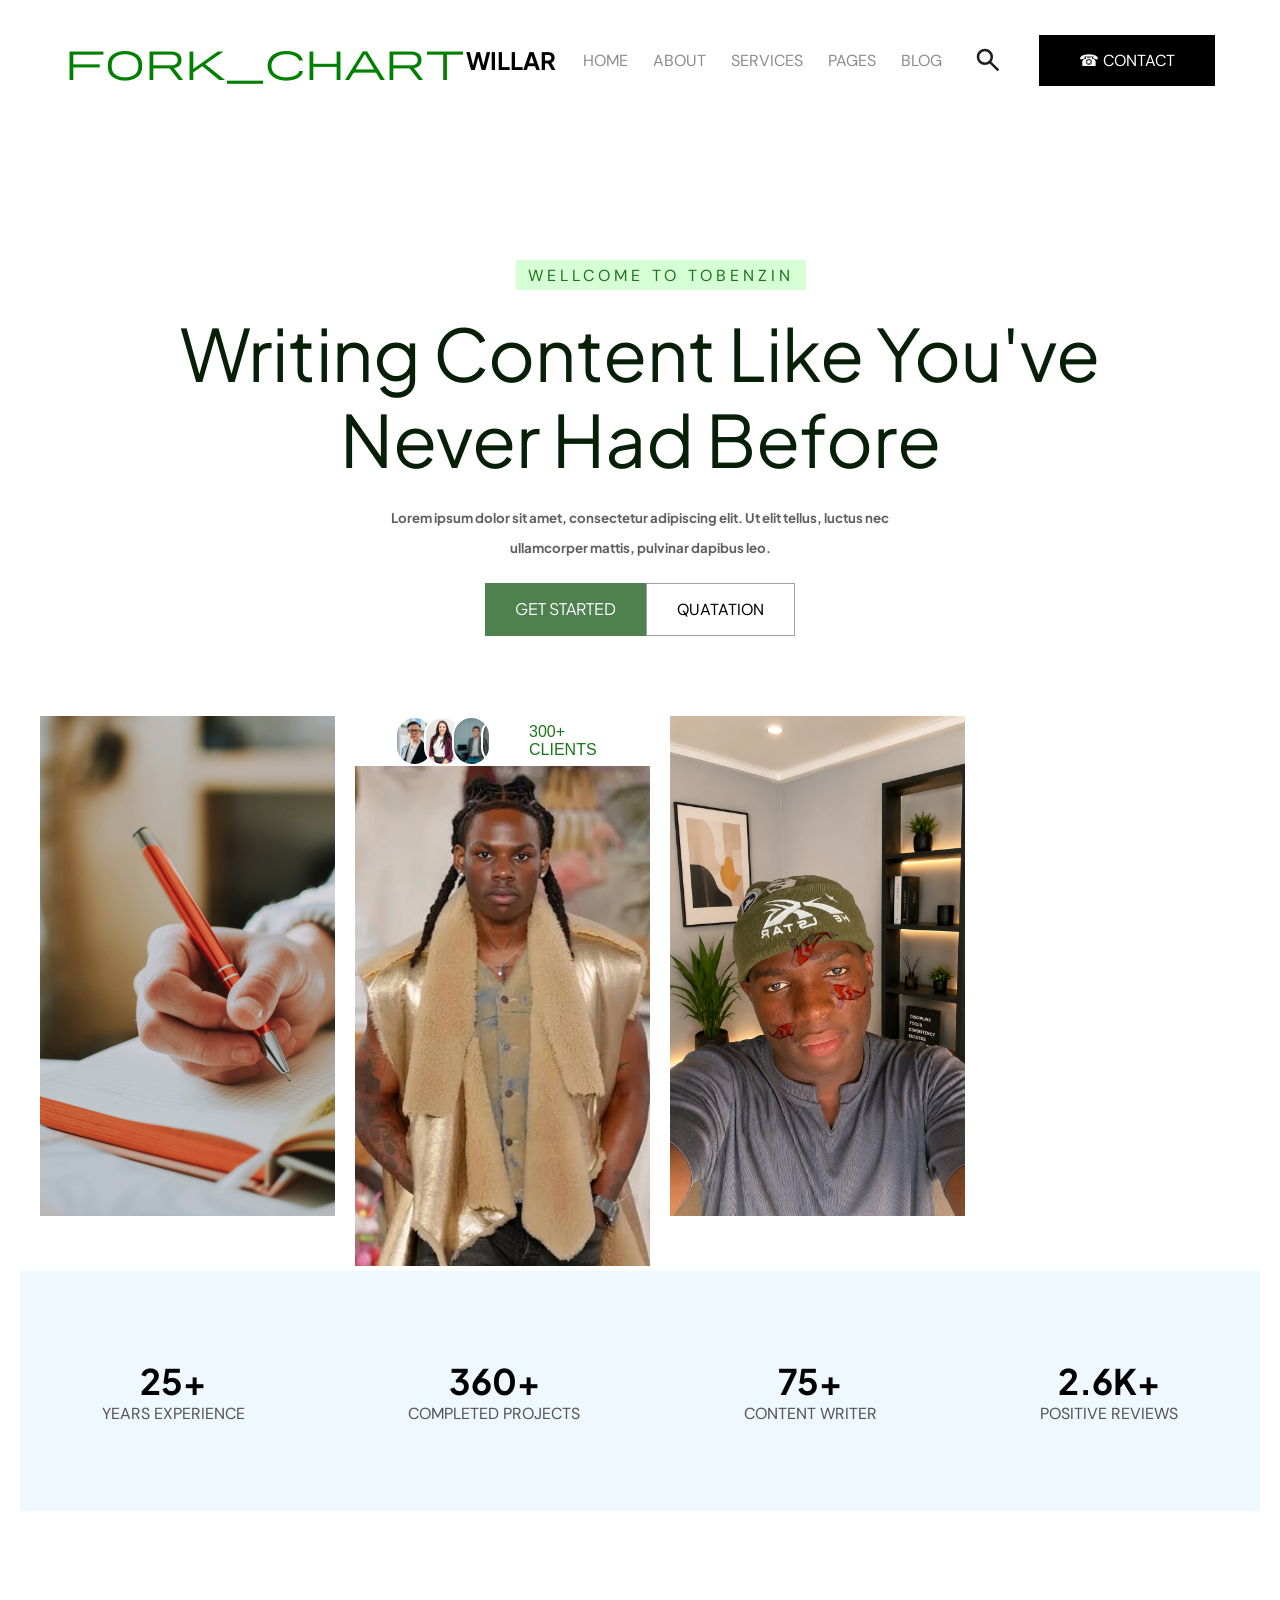
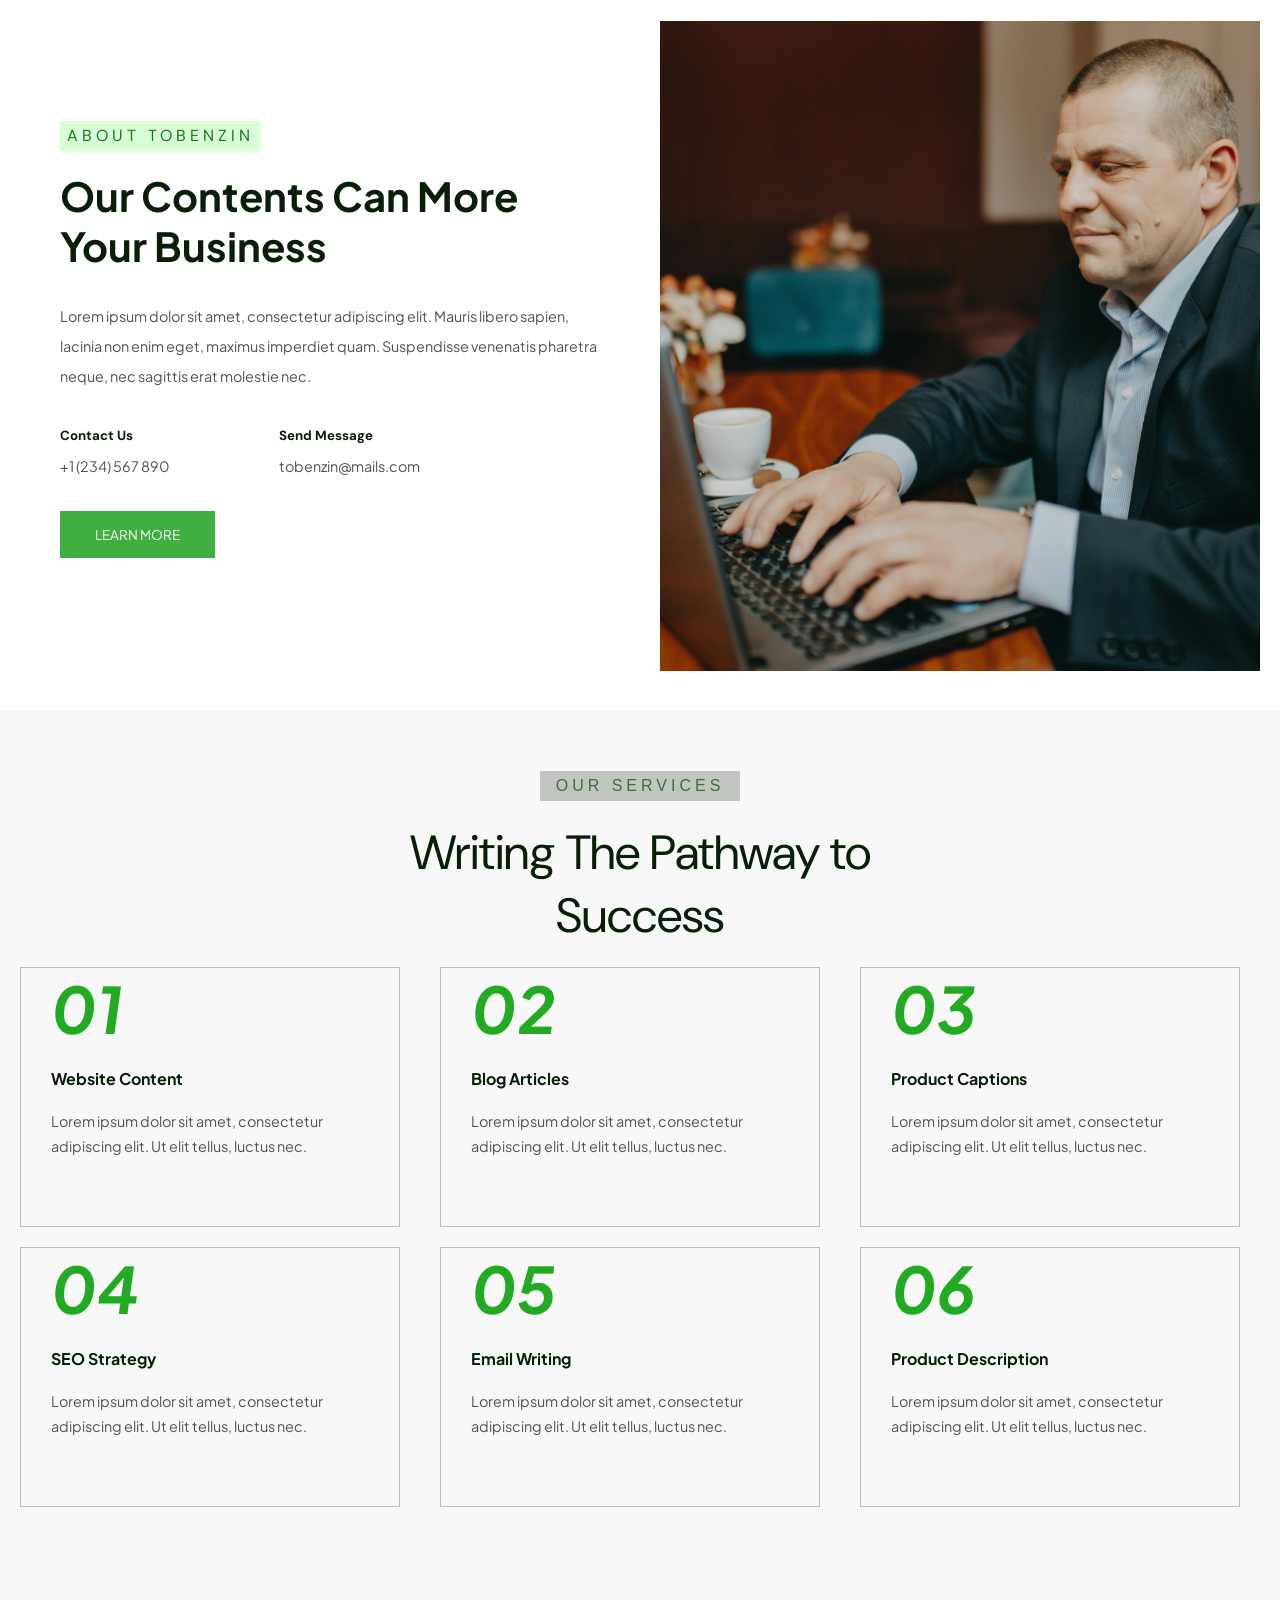
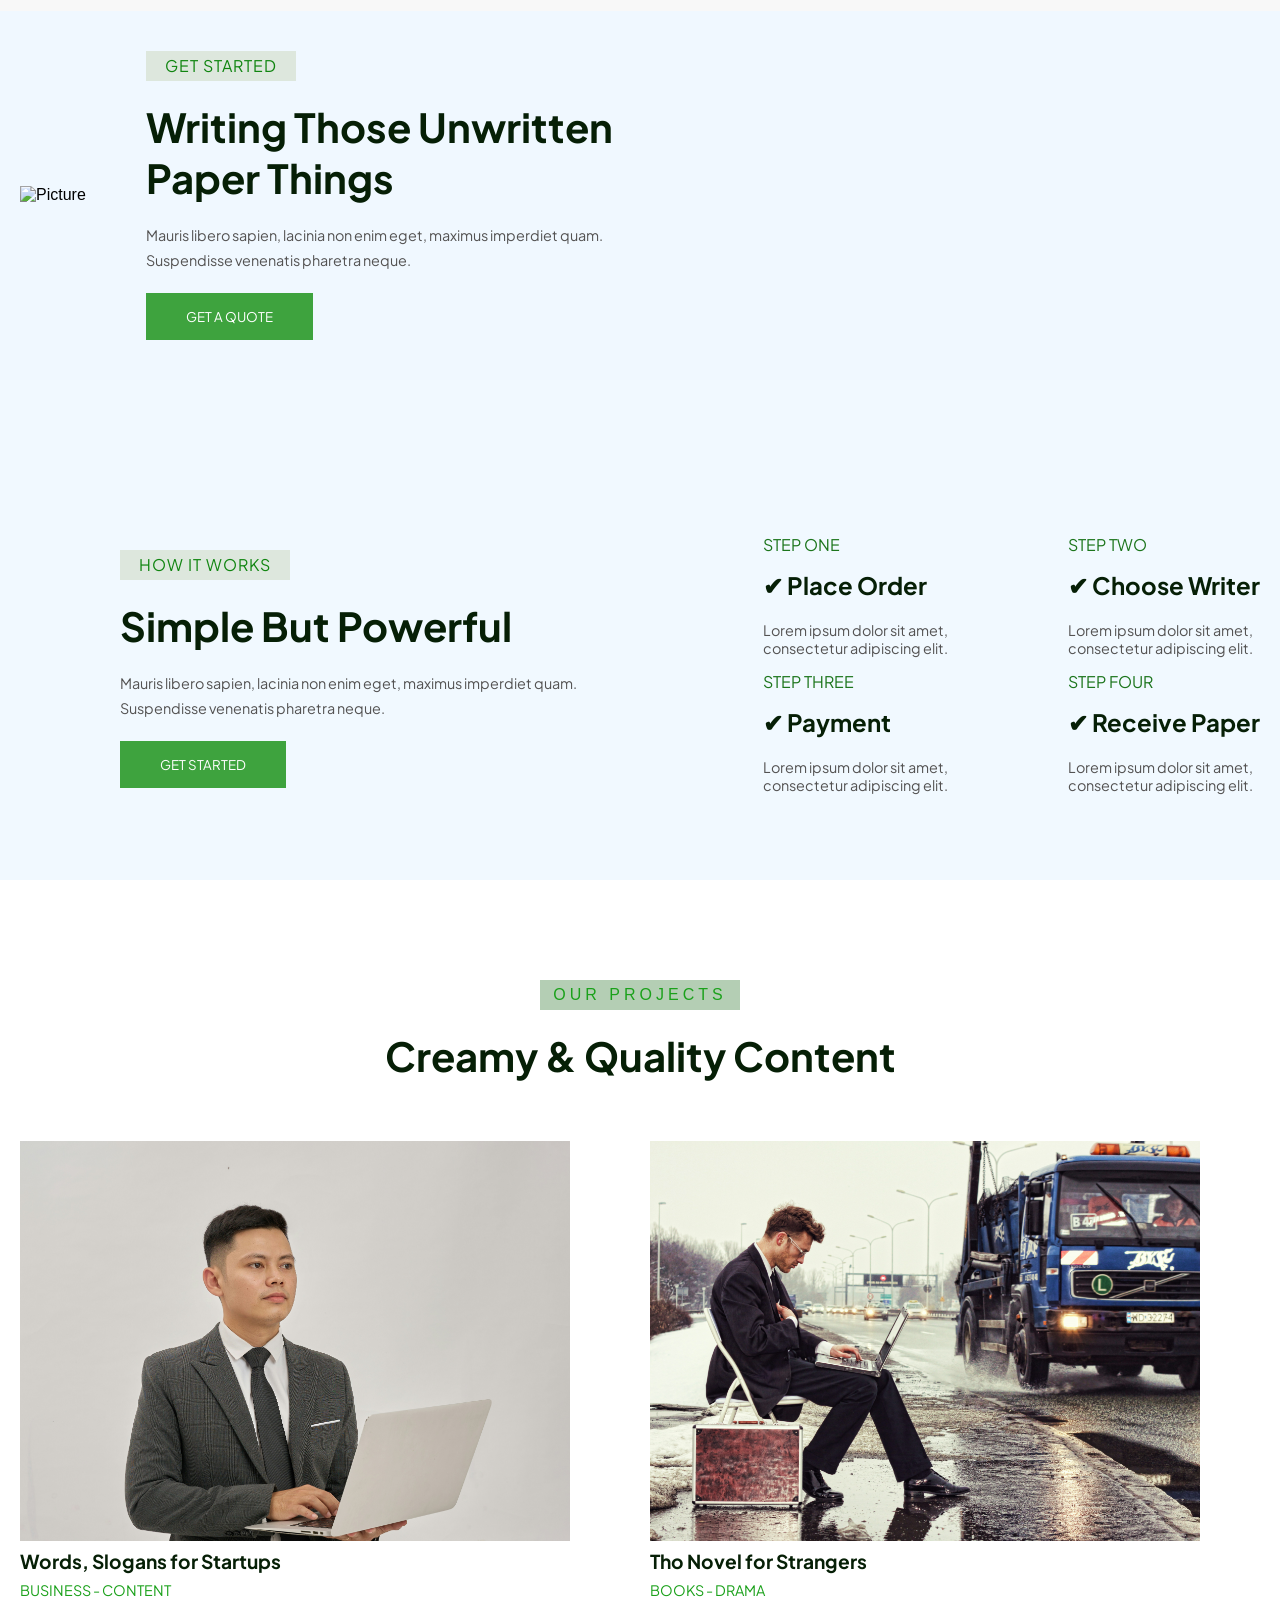
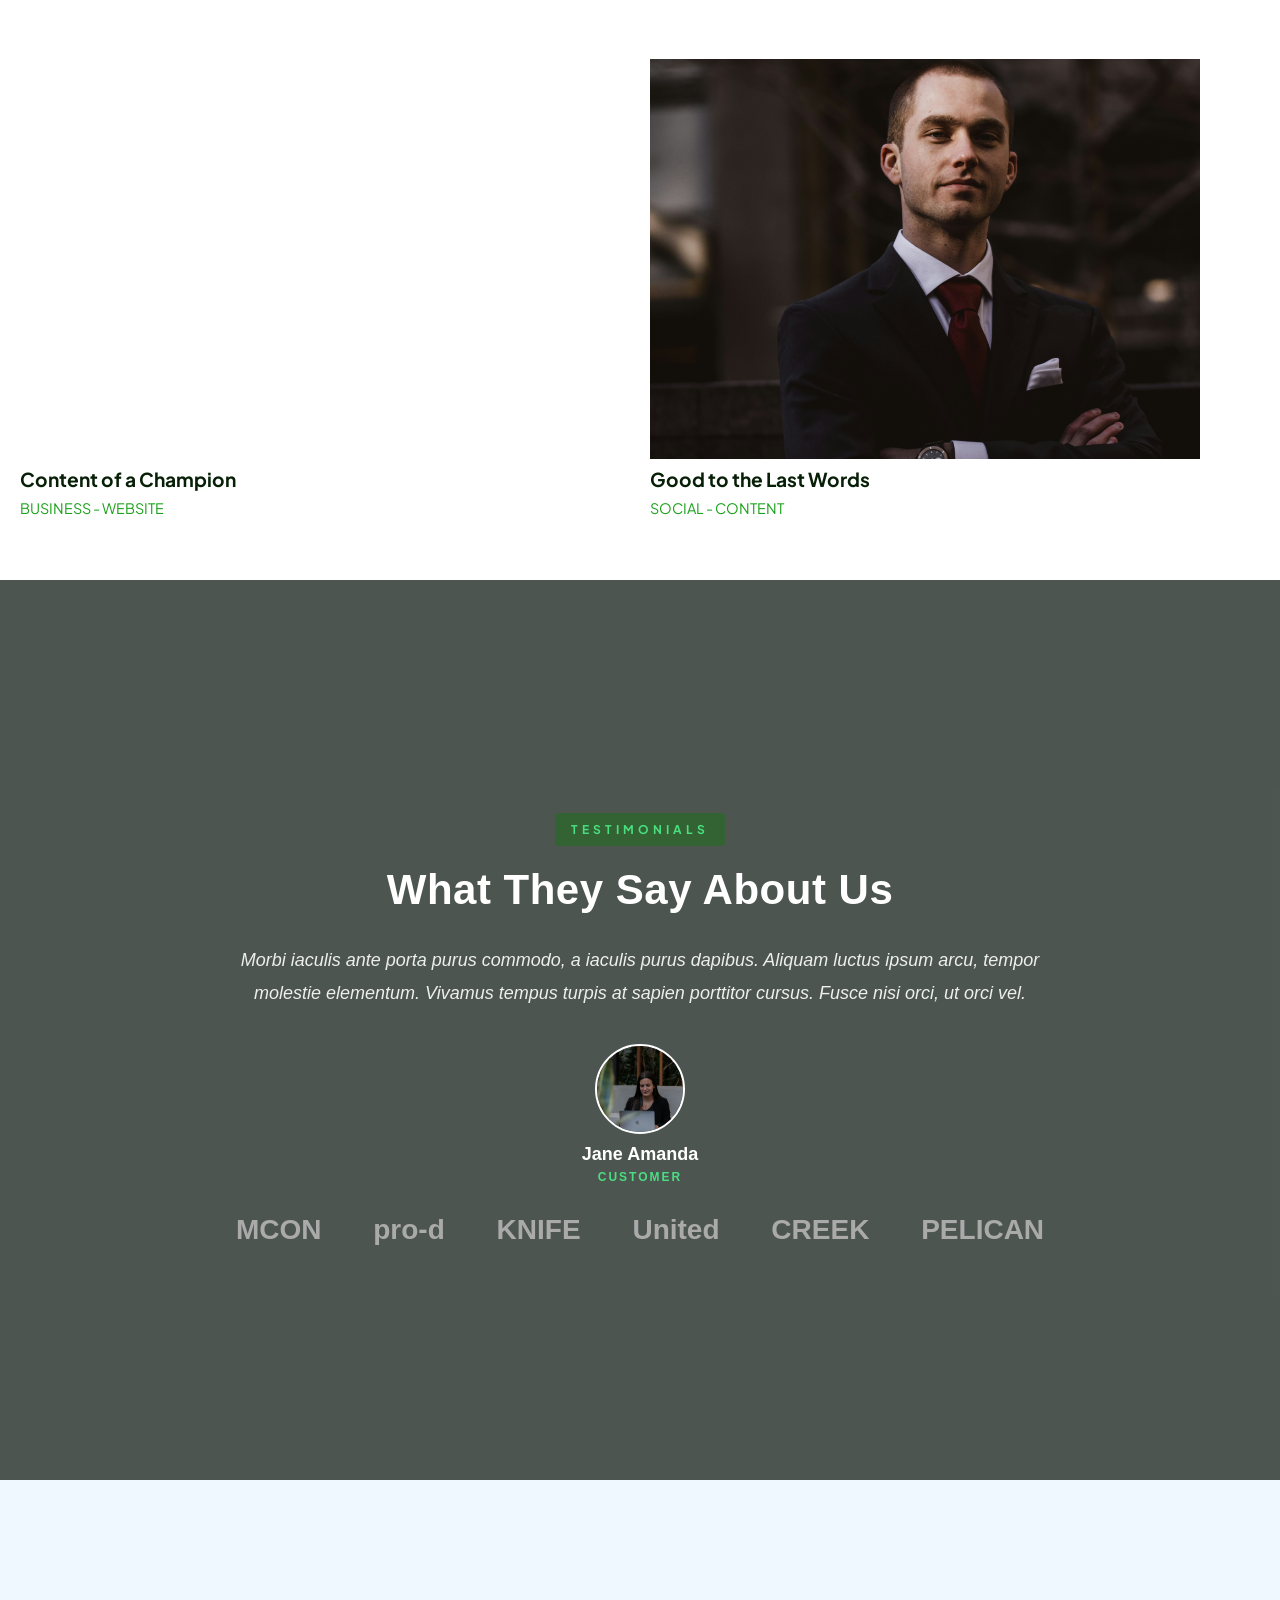
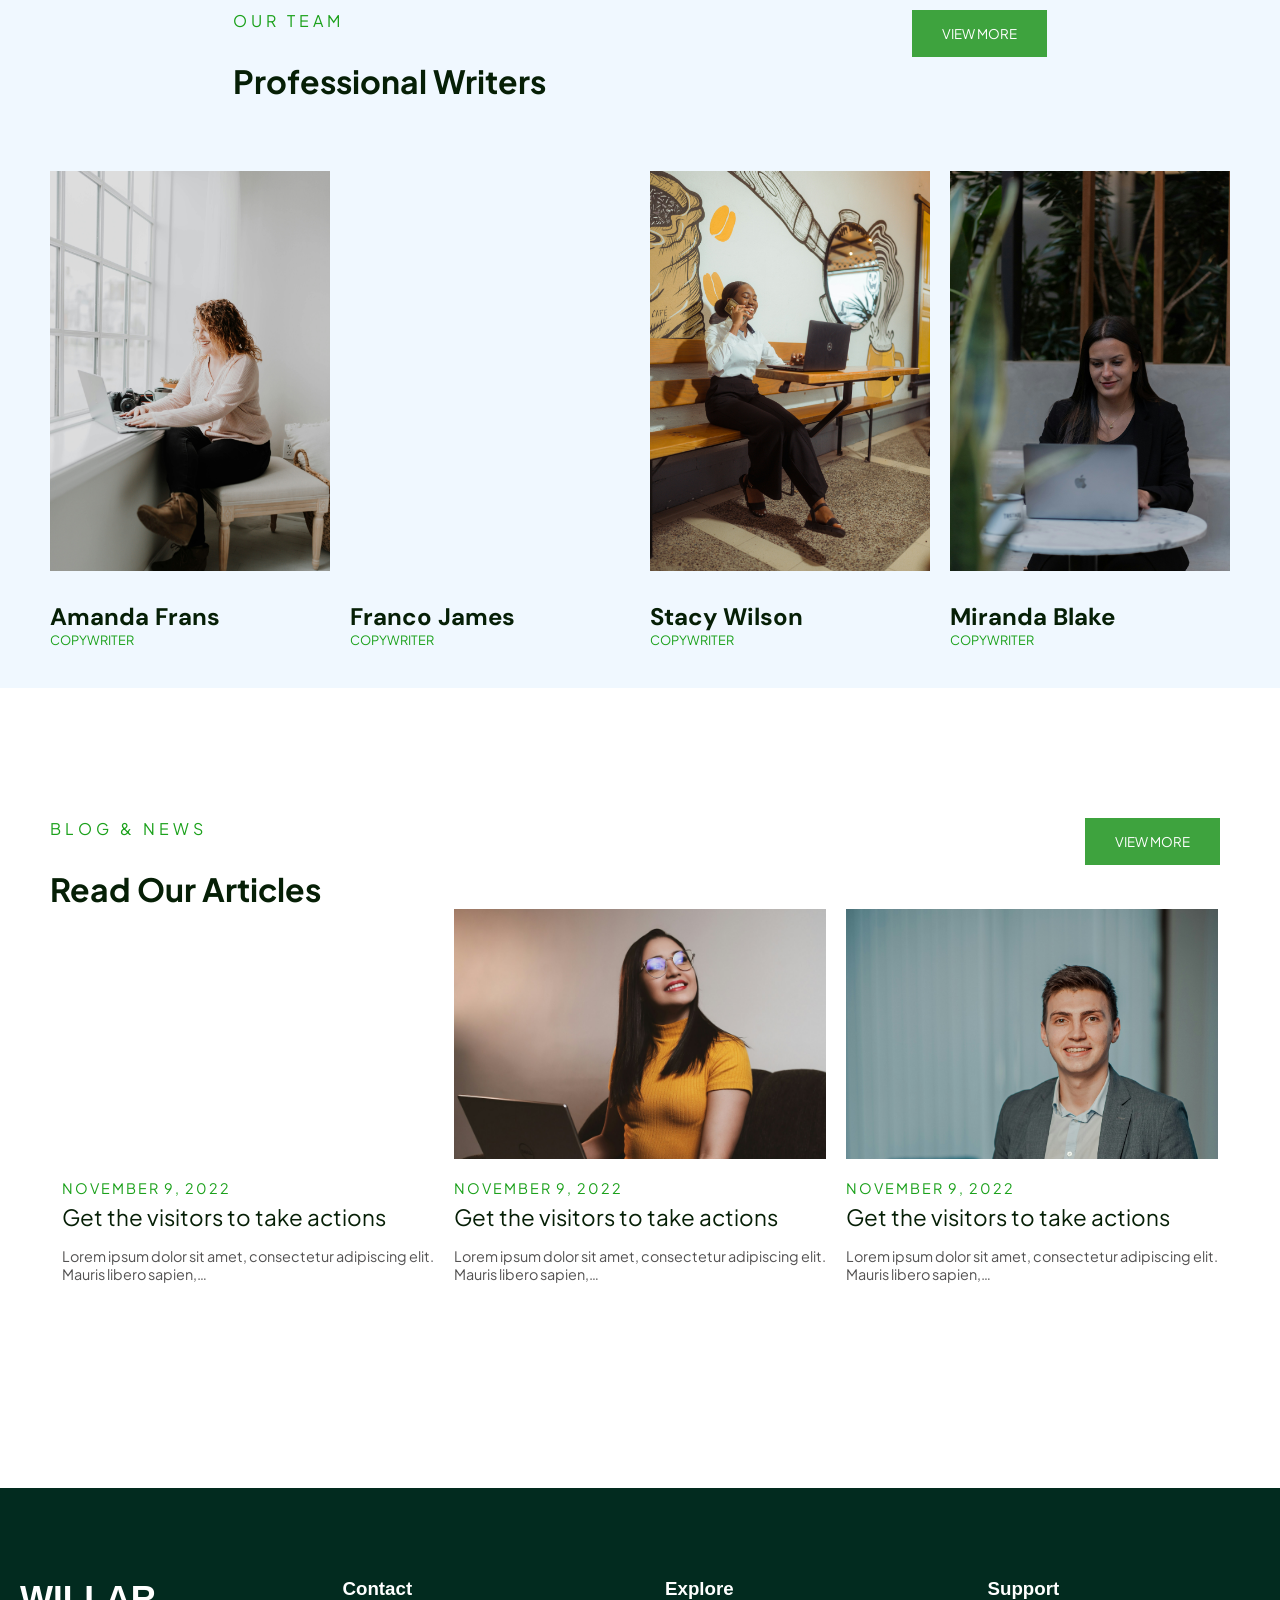
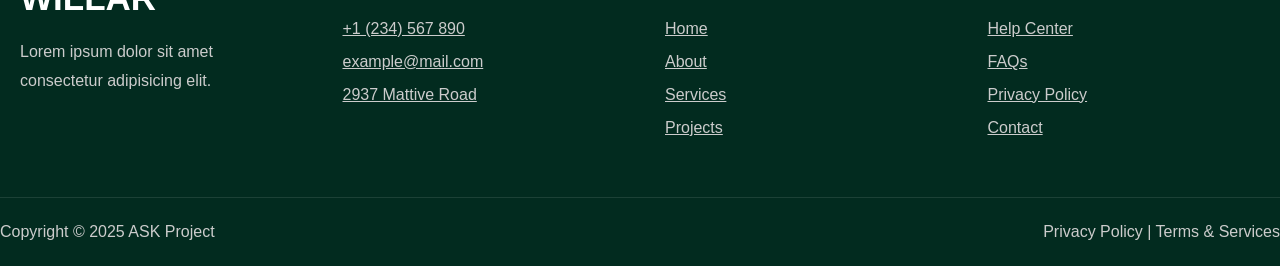
==== commit 57e806a8: "changes-again" ====
--- a/index.html
+++ b/index.html
@@ -149,7 +149,7 @@
         </div> 
     </section>
     <section class="section5">
-        <div><img src="C:\Users\UXER\Desktop\Willarproject\1000442171.jpeg" alt="Picture" width="660px" height="700px" class="img"></div>
+        <div class="get-started-image"><img src="C:\Users\UXER\Desktop\Willarproject\1000442171.jpeg" alt="Picture" width="660px" height="700px" class="img"></div>
         <div class="get-started-container">
             <div class="started-container">GET STARTED</div>
             <h4>Writing Those Unwritten <br>Paper Things</h4>
--- a/styles.css
+++ b/styles.css
@@ -1,10 +1,10 @@
-  @import url('https://fonts.googleapis.com/css2?family=DM+Sans:ital,opsz,wght@0,9..40,100..1000;1,9..40,100..1000&family=Epunda+Sans:ital,wght@0,300..900;1,300..900&family=Inter:ital,opsz,wght@0,14..32,100..900;1,14..32,100..900&family=Montserrat:ital,wght@0,100..900;1,100..900&family=PT+Sans:ital,wght@0,400;0,700;1,400;1,700&family=Plus+Jakarta+Sans:ital,wght@0,200..800;1,200..800&family=Roboto:ital,wght@0,100..900;1,100..900&display=swap');
+      @import url('https://fonts.googleapis.com/css2?family=DM+Sans:ital,opsz,wght@0,9..40,100..1000;1,9..40,100..1000&family=Epunda+Sans:ital,wght@0,300..900;1,300..900&family=Inter:ital,opsz,wght@0,14..32,100..900;1,14..32,100..900&family=Montserrat:ital,wght@0,100..900;1,100..900&family=PT+Sans:ital,wght@0,400;0,700;1,400;1,700&family=Plus+Jakarta+Sans:ital,wght@0,200..800;1,200..800&family=Roboto:ital,wght@0,100..900;1,100..900&display=swap');
 @import url('https://fonts.googleapis.com/css2?family=DM+Sans:ital,opsz,wght@0,9..40,100..1000;1,9..40,100..1000&family=Epunda+Sans:ital,wght@0,300..900;1,300..900&family=Inter:ital,opsz,wght@0,14..32,100..900;1,14..32,100..900&family=League+Spartan:wght@100..900&family=Montserrat:ital,wght@0,100..900;1,100..900&family=PT+Sans:ital,wght@0,400;0,700;1,400;1,700&family=Plus+Jakarta+Sans:ital,wght@0,200..800;1,200..800&family=Roboto:ital,wght@0,100..900;1,100..900&display=swap');
 @import url('https://fonts.googleapis.com/css2?family=Epunda+Sans:ital,wght@0,300..900;1,300..900&family=PT+Sans:ital,wght@0,400;0,700;1,400;1,700&family=Plus+Jakarta+Sans:ital,wght@0,200..800;1,200..800&display=swap');
 
 *{
     box-sizing: border-box;
-    padding: 0%;
+    padding: 0%;    
     margin: 0%;
     font-family:Arial, Helvetica, sans-serif;
 }
@@ -37,7 +37,7 @@
     justify-content: space-between;
     padding: 20px 5%;
     flex-wrap: wrap;
-    gap: 20px;
+    gap: 20px;                      
 }
 header h1 {
      font-family: "Plus Jakarta Sans", sans-serif;
@@ -61,7 +61,7 @@
 ul a:hover {
     color:  rgb(28, 117, 28);
 }
-ul a:active{
+ ul a:active{
     color: black;
 }
 .head-button{
@@ -134,7 +134,7 @@
      padding: 15px 30px;
     border: 1px rgb(161, 160, 160) solid;
     font-family: "DM Sans", sans-serif;
-    margin-left: 20px;
+   
     
 }
 .the-button1,
@@ -315,9 +315,6 @@
 .second-content{
     width: 600px;
     height: 650px;
-     flex: 1 1 500px;
-    min-height: 600px;
-    margin-right: 40px;
     background-image: url(images/oleg-arkhipov-giUe4hTP4eE-unsplash.jpg);
     background-size: cover;
       background-position: top 30% center;
@@ -400,7 +397,6 @@
     width: 100%;
     min-height: 900px;
     height: auto;
-    margin-top: 30px;
     background-color: rgb(248, 248, 248);
     padding: 40px 20px;
 }
@@ -409,7 +405,6 @@
     padding: 20px 30px;
     color: rgb(61, 110, 61);
      font-family: "Plus Jakarta Sans", sans-serif;
-     margin-top: 60px;
 }
 .service-div p{
    width: 200px;
@@ -420,6 +415,7 @@
    align-items: center;
    margin: auto;
     letter-spacing: 4px;
+       
 }
 .written-text{
     font-family: "DM Sans", sans-serif;
@@ -464,7 +460,6 @@
 }
 .section5{
     width: 100%;
-    min-height: 700px;
     height: auto;
     background-color: aliceblue;
     display: flex;
@@ -472,7 +467,7 @@
     align-items: center;
     flex-wrap: wrap;
     padding: 40px 20px;
-    gap: 20px;
+    gap: 60px;
 }
 .get-started-container{
      flex: 1 1 400px;
@@ -833,7 +828,7 @@
 }
 .team-div{
     display: flex;
-    justify-content: space-between;
+    justify-content: space-around;
 }
 .team-text {
     margin-left: 30px;
@@ -918,11 +913,7 @@
     display: flex;
     justify-content: space-between;
 }
-.blog-container2 {
-    flex: 1 1 320px;
-}
 .blog-image {
-    width: 370px;
     height: 250px;
     background-image: url(images/krakenimages-376KN_ISplE-unsplash.jpg);
     background-size: cover;
@@ -1021,9 +1012,7 @@
 .head-button{
     margin-top: 20px;
 }
-    .section1{   
-        margin-top: 200px;
-    }
+   
     .second-head-button  {
      margin-left: 0%;
     }
@@ -1035,19 +1024,15 @@
  }   
  .the-button1 {  
     width: 200px;
-    margin-left: 60px;
     text-align: center; 
 }
 .the-button2 {   
     width: 200px;
     margin-top: 20px;
-    margin-left: 60px;
     text-align: center; 
 }
 .section2{
-    min-height: 2700px;
-    height: auto;
-    margin-top: 90px;
+    height: auto;
 }
 .The-picture-container{
     flex-direction: column;
@@ -1068,7 +1053,7 @@
 .second-picture{
     margin-left: 10px;    
       margin-top: 50px; 
-       width: 300px;
+
 }    
 .third-picture{
    margin-left: 10px;  
@@ -1080,6 +1065,7 @@
 } 
 .section3{
     height: 1200px;
+    margin-top: 0%;
 }
 .the-container-div{
     margin-left: 10px;
@@ -1087,19 +1073,13 @@
 .the-container-div p{
     line-height: 20px;
 }
-.content-container {   
-  flex-direction: column;   
-}
+
 .first-content{
     width: 300px;
     height: 500px;
     margin-left: 10px;
 } 
-.second-content{
-    width: 300px;
-    margin-top: 30px;
-    margin-left: 10px;    
-}
+
 .the-container-div h4{
     width: 280px;
     line-height: 30px;
@@ -1121,40 +1101,42 @@
 }
 .first-grid{
     flex-direction: column;
+    align-items: center;
 }   
 .grid-text h1{
     font-size: 2rem;
     margin-top: 20px;
 }
 .first-grid-container{
-    width: 310px;    
-    height: 250px;  
-    margin-left: 10px;
-    margin-top: 10px;
-}
-.section5{
+  width: 300px; 
+ 
+}
+.get-started-image{
+
+  display: flex;
+  align-items: center;
+  justify-content: center;
+  margin-left: 0%;
+  
+}
+.get-started-container{
+    display: flex;
     flex-direction: column;
-    height: 400px;
-}
-.img{
-    display: none;
-} 
-.get-started-container{
-    margin-top: 40px;
-}     
+    align-items: center;
+    justify-content: center;
+}
+   
 .get-started-container h4{
   font-size: 1.5rem;
-}   
-.section6{
-    flex-direction: column;  
-    height: 950px;
-}
+  text-align: center;
+}
+.get-started-container p{
+  text-align: center;
+}     
 .steps-div{
     flex-direction: column;  
 }
-.work-div {
-    margin-left: 70px;  
-}
+
 .steps-container {
     margin-top: 40px;
     margin-left: 30px;   
@@ -1163,12 +1145,13 @@
 .first-span {
     text-align: center;   
 }
-.simple-container{
-    margin-top: 0%;
-    margin-left: 0%;
-    align-items: center;
-    text-align: center;
-}    
+    .simple-container {
+        margin-left: 0;
+        display: flex;
+        flex-direction: column;
+        align-items: center;
+        text-align: center;
+    }
 .simple-container h4 {
     font-size: 1.5rem;
 }
@@ -1185,22 +1168,13 @@
 .section7 h1{
    font-size: 2rem;
 }
-.business-container{    
-    margin-left: 10px;
-}
+
 .business-picture1{
     width: 300px;
     height: 200px;
 
 }
-.peoples-div {
-flex-direction: column;
-} 
-.section9{
-    min-height: 2000px;
-    height: auto;
-    margin-top: 200px;
-}
+
 .team-div {
     flex-direction: column;   
 }
@@ -1216,9 +1190,10 @@
    display: flex;
    justify-content: center;
    align-items: center;
+ 
 }
 .professional-text h4 {
-    margin-top: 20px;
+    margin-top: 20px;      
 }
 .view-button {
     margin-left: 40px;
@@ -1230,25 +1205,26 @@
     height: 320px;
     width: 260px;   
 }
-.professional-text {
-    margin-left: 20px;
+
+
+.section10{
+    min-height: 1700px;
+    height: auto;
 }
 .blog-container{
     flex-direction: column;
-}
-.section10{
-    min-height: 1700px;
-    height: auto;
+    align-items: center;
+}
+.team-text{
+    margin-left: 0%;
+    margin-top: 0%;
 }
 .blog-image{
-     width: 300px;
-    height: 200px;
-}
-.blog-image-container{
-    flex-direction: column;   
-}
+    height: 400px;
+}
+
 .blog-container2 {
-    margin-left: 8.8px;
+  align-items: center;
 }
 .the-big-text{
     font-family: 1.5rem;
@@ -1285,6 +1261,10 @@
 }
 .bottom-links{
     font-size: 0.8rem;  
+}
+.footer-bottom{
+    align-items: center;
+    justify-content: center;
 }
 
 
@@ -1350,6 +1330,7 @@
 
 .third-head-button{
     justify-content: center;
+    align-items: center;
 }
 
 /* IMAGE SECTION */
@@ -1357,28 +1338,20 @@
 .section2{
     width: 100%;
     height: auto;
-    padding: 40px 20px;
-}
-
-.The-picture-container{
-    display: flex;
-    justify-content: center;
-    align-items: flex-start;
-    gap: 15px;
-    flex-wrap: nowrap;
-}
+    margin-top: 0%;
+}
+
 
 .first-picture,
 .second-picture,
 .third-picture,
 .fourt-picture{
-    width: 23%;
     height: 350px;
     margin-left: 0;
 }
 
 .second-picture{
-    width: 26%;
+    
 }
 
 /* ABOUT SECTION */
@@ -1389,17 +1362,7 @@
     padding: 40px 20px;
 }
 
-.content-container{
-    display: flex;
-    justify-content: space-between;
-    align-items: center;
-    gap: 20px;
-}
-
-.first-content,
-.second-content{
-    width: 48%;
-}
+
 
 .second-content{
     height: 500px;
@@ -1416,32 +1379,12 @@
 .first-grid{
     display: flex;
     justify-content: center;
-    flex-wrap: wrap;
     gap: 20px;
 }
 
-.first-grid-container{
-    width: 45%;
-}
 
 /* SECTION 5 */
 
-.section5{
-    display: flex;
-    justify-content: space-between;
-    align-items: center;
-    gap: 20px;
-    padding: 40px 20px;
-}
-
-.get-started-container{
-    width: 45%;
-    margin-left: 0;
-}
-
-.img{
-    width: 45%;
-}
 
 /* SECTION 6 */
 
@@ -1453,12 +1396,11 @@
 }
 
 .simple-container{
-    width: 45%;
     margin-left: 0;
+    margin-top: 0px;
 }
 
 .steps-container{
-    width: 45%;
     margin-left: 0;
 }
 
@@ -1481,9 +1423,7 @@
     flex-wrap: wrap;
 }
 
-.business-container{
-    width: 45%;
-}
+
 
 .business-picture1{
     width: 100%;
@@ -1500,44 +1440,36 @@
 
 .team-div{
     display: flex;
-    justify-content: space-between;
+    
     align-items: center;
 }
 
 .proffesional-div{
+    display: flex;
+    justify-content: center;
+    gap: 20px;
+    align-items: center;
+}
+
+
+/* BLOG */
+
+.section10{
+    width: 100%;
+    height: auto;
+    padding: 40px 20px;
+}
+
+.blog-image-container{
     display: flex;
     justify-content: center;
     gap: 20px;
     flex-wrap: wrap;
-}
-
-.proffesional-image{
-    width: 100%;
-    max-width: 300px;
-}
-
-/* BLOG */
-
-.section10{
-    width: 100%;
-    height: auto;
-    padding: 40px 20px;
-}
-
-.blog-image-container{
-    display: flex;
-    justify-content: center;
-    gap: 20px;
-    flex-wrap: wrap;
-}
-
-.blog-container2{
-    width: 45%;
-}
-
-.blog-image{
-    width: 100%;
-}
+    margin-top: 30px;
+}
+
+
+
 
 /* FOOTER */
 
@@ -1560,6 +1492,10 @@
     width: 30%;
     margin-left: 0;
 }
+.footer-bottom{
+    align-items: center;
+    justify-content: center;
+}
 
 /* GENERAL */
 
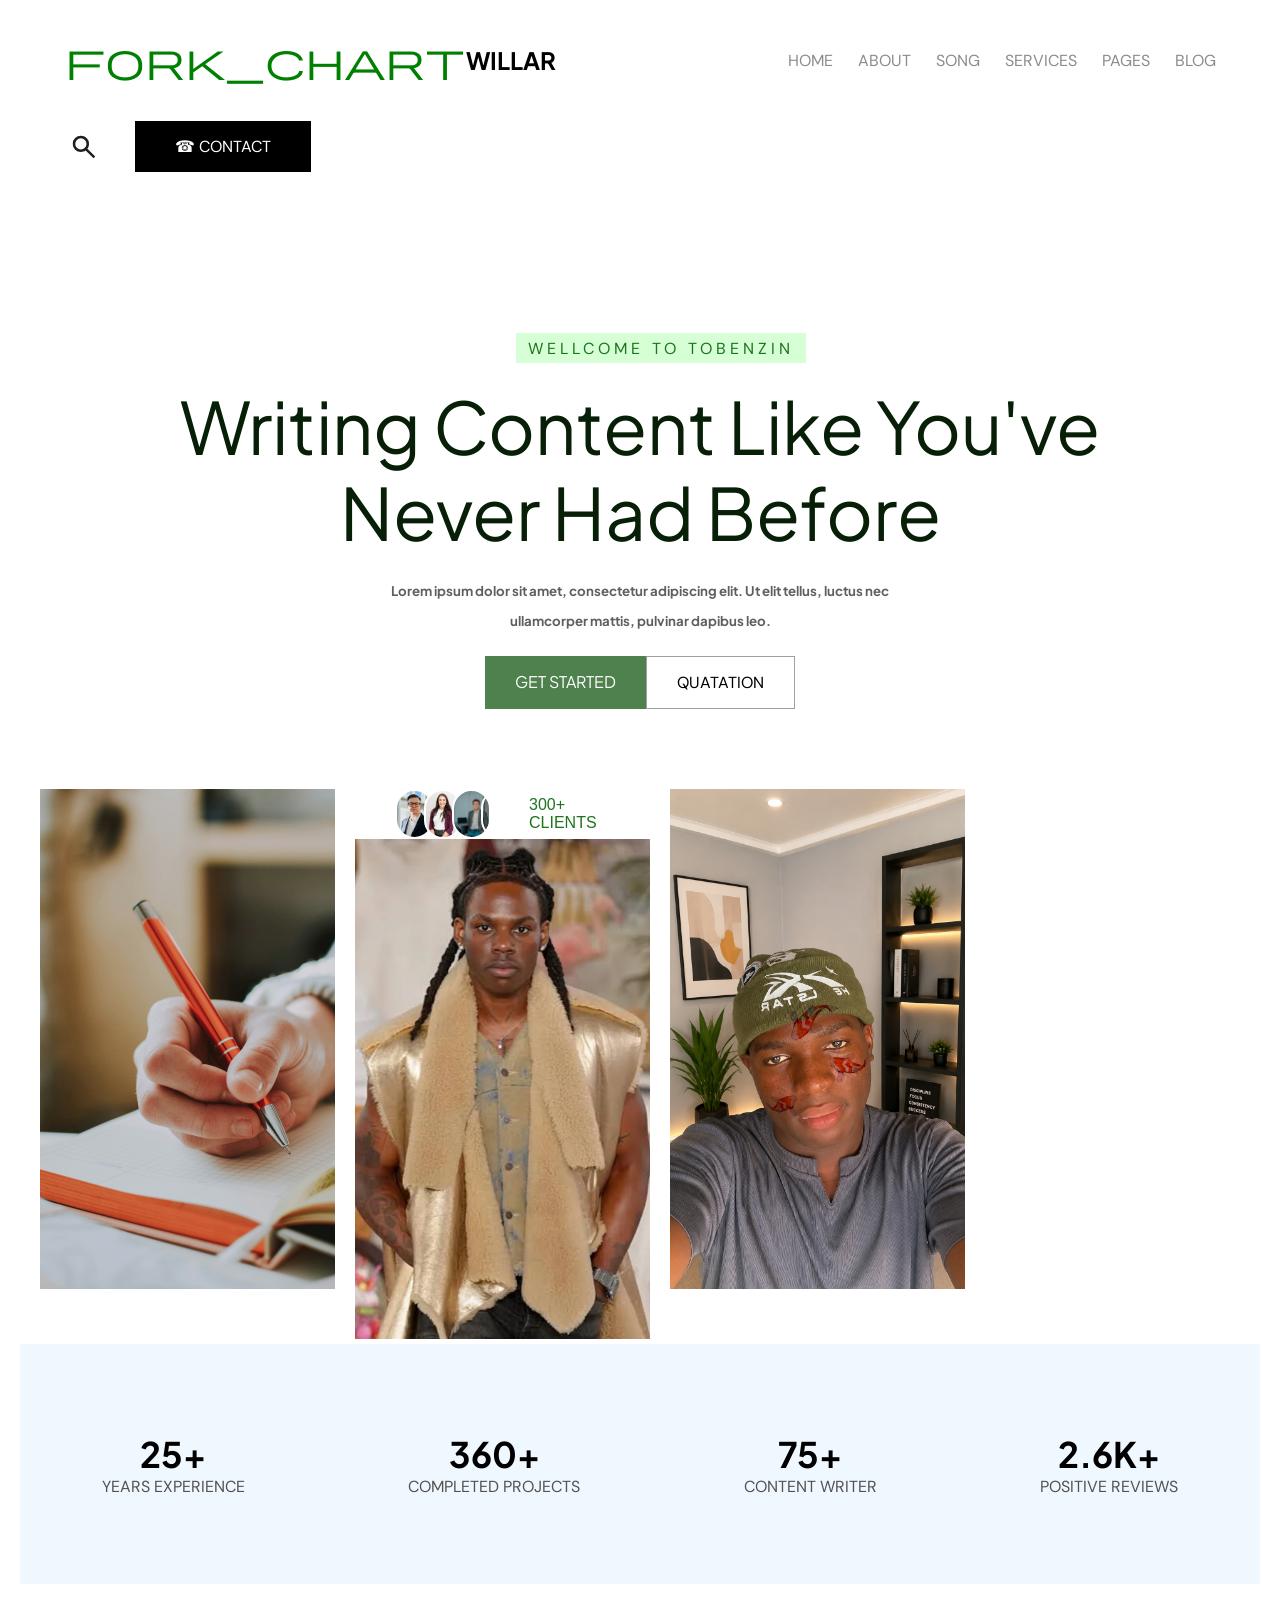
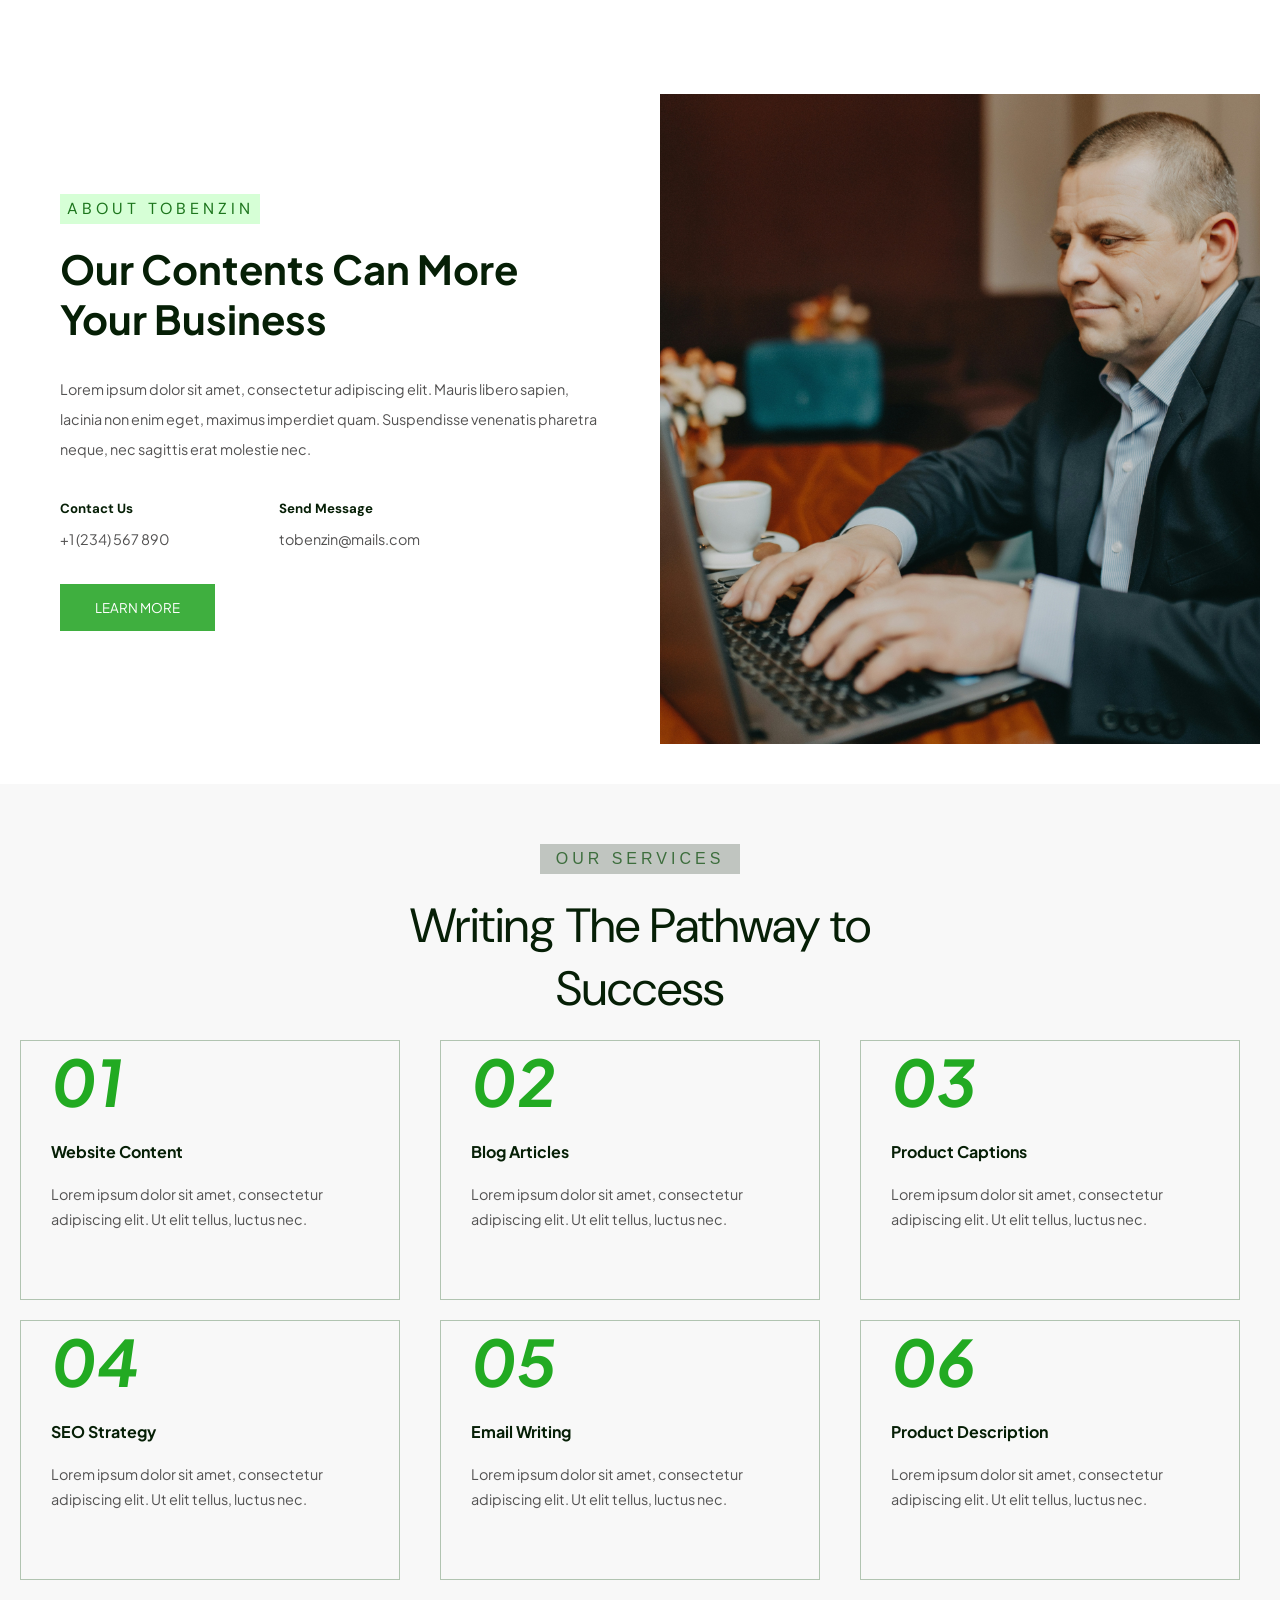
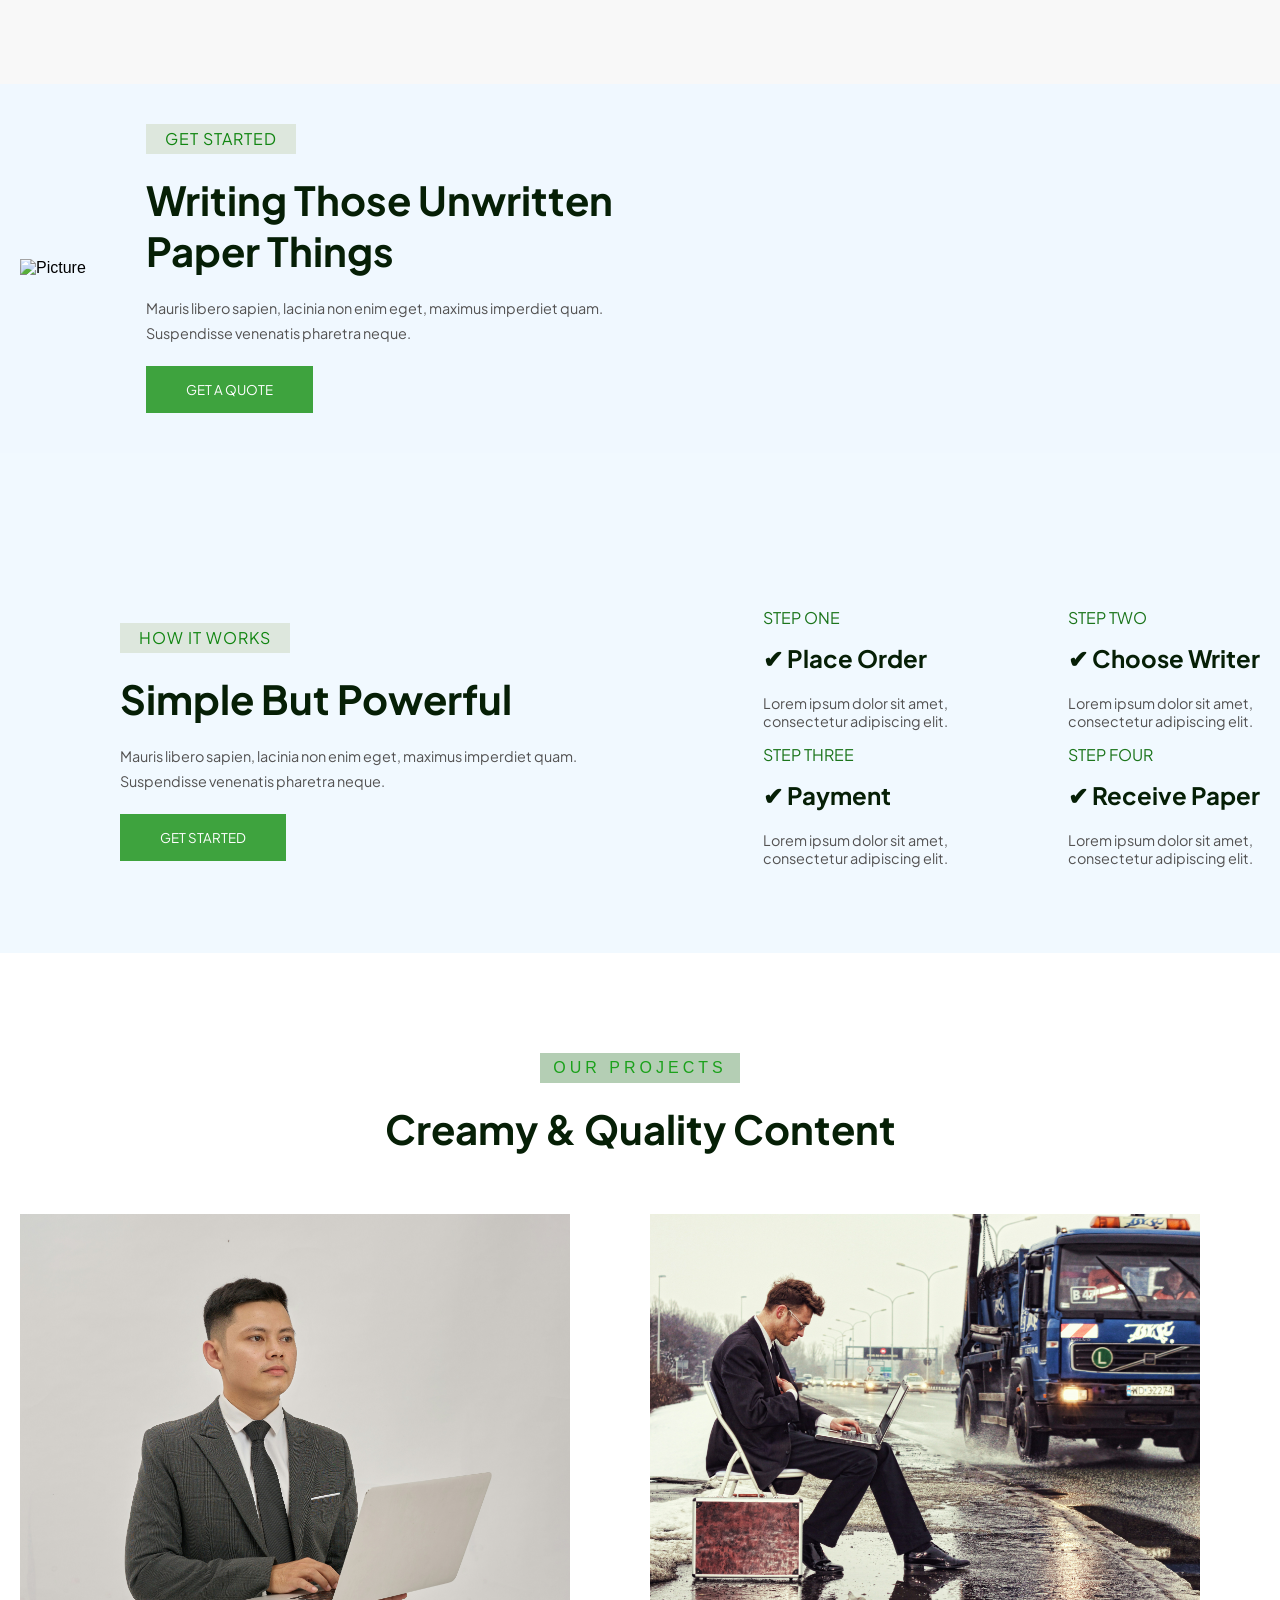
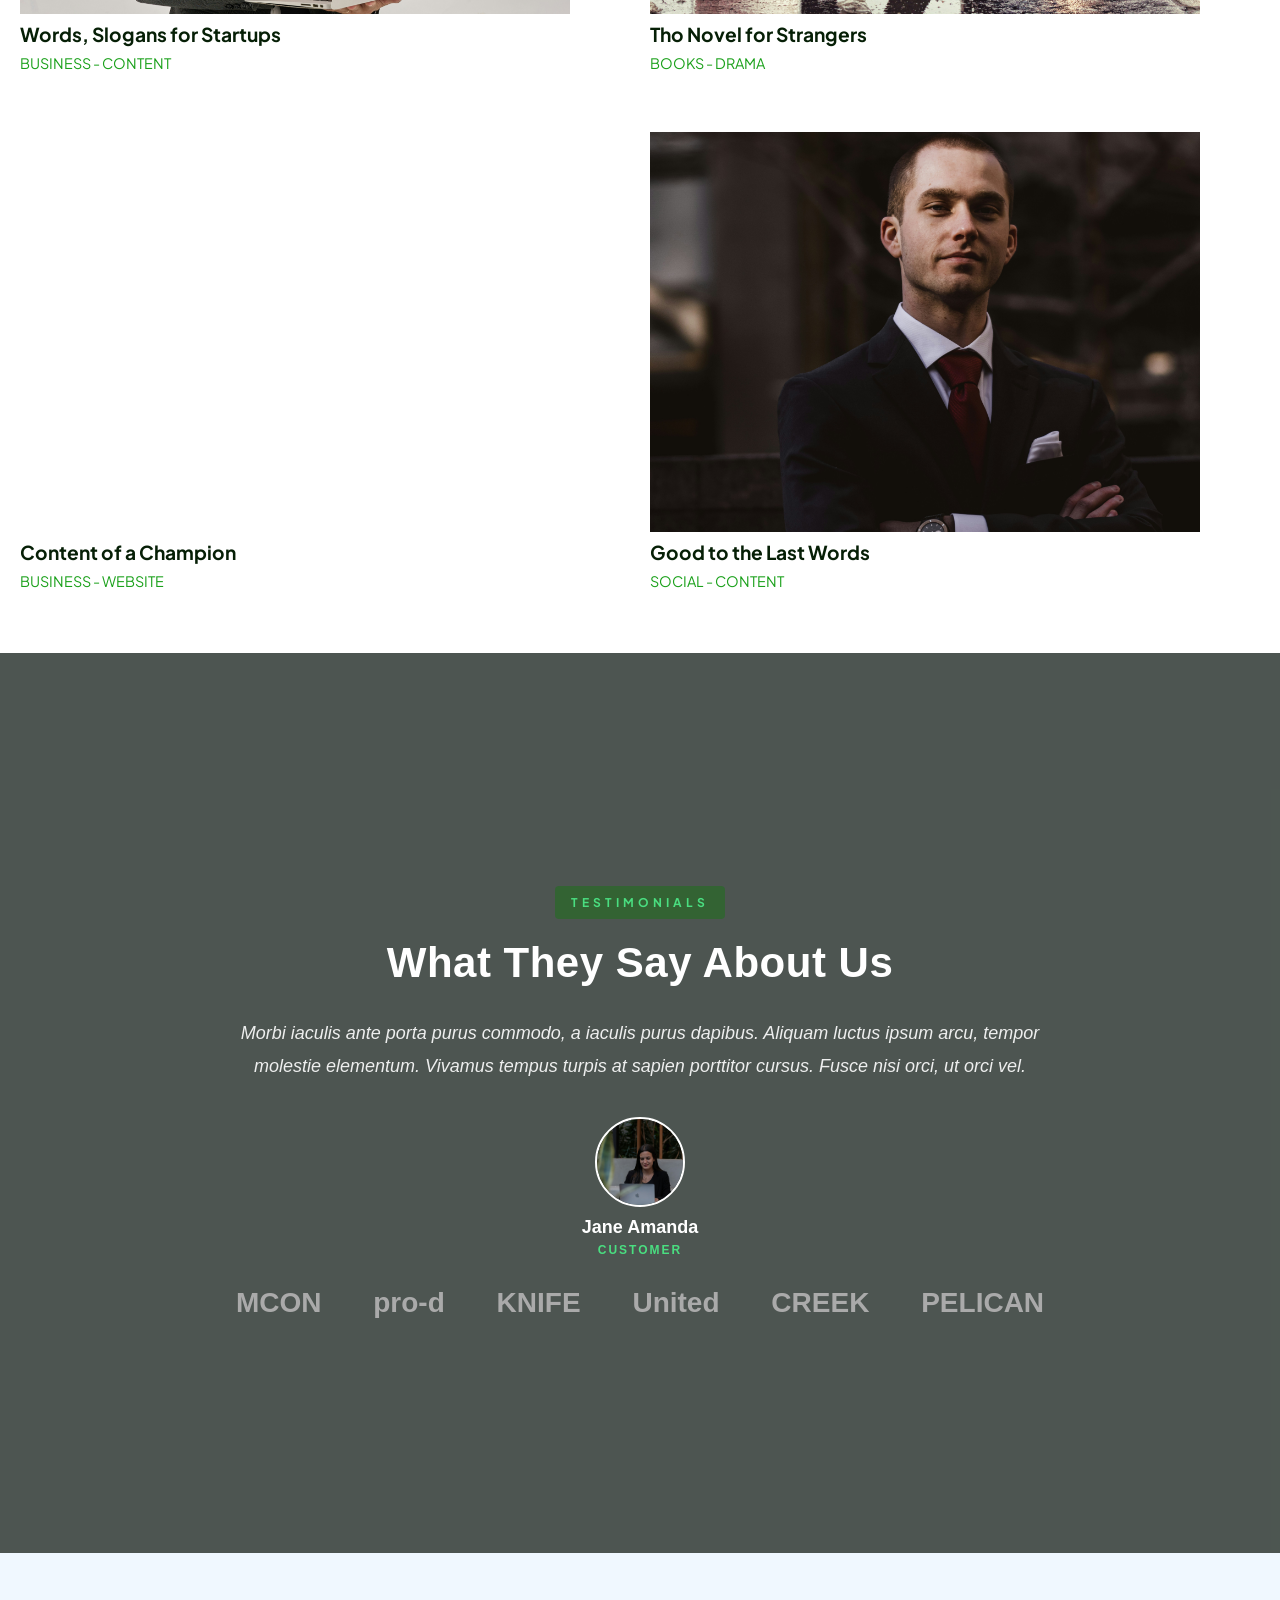
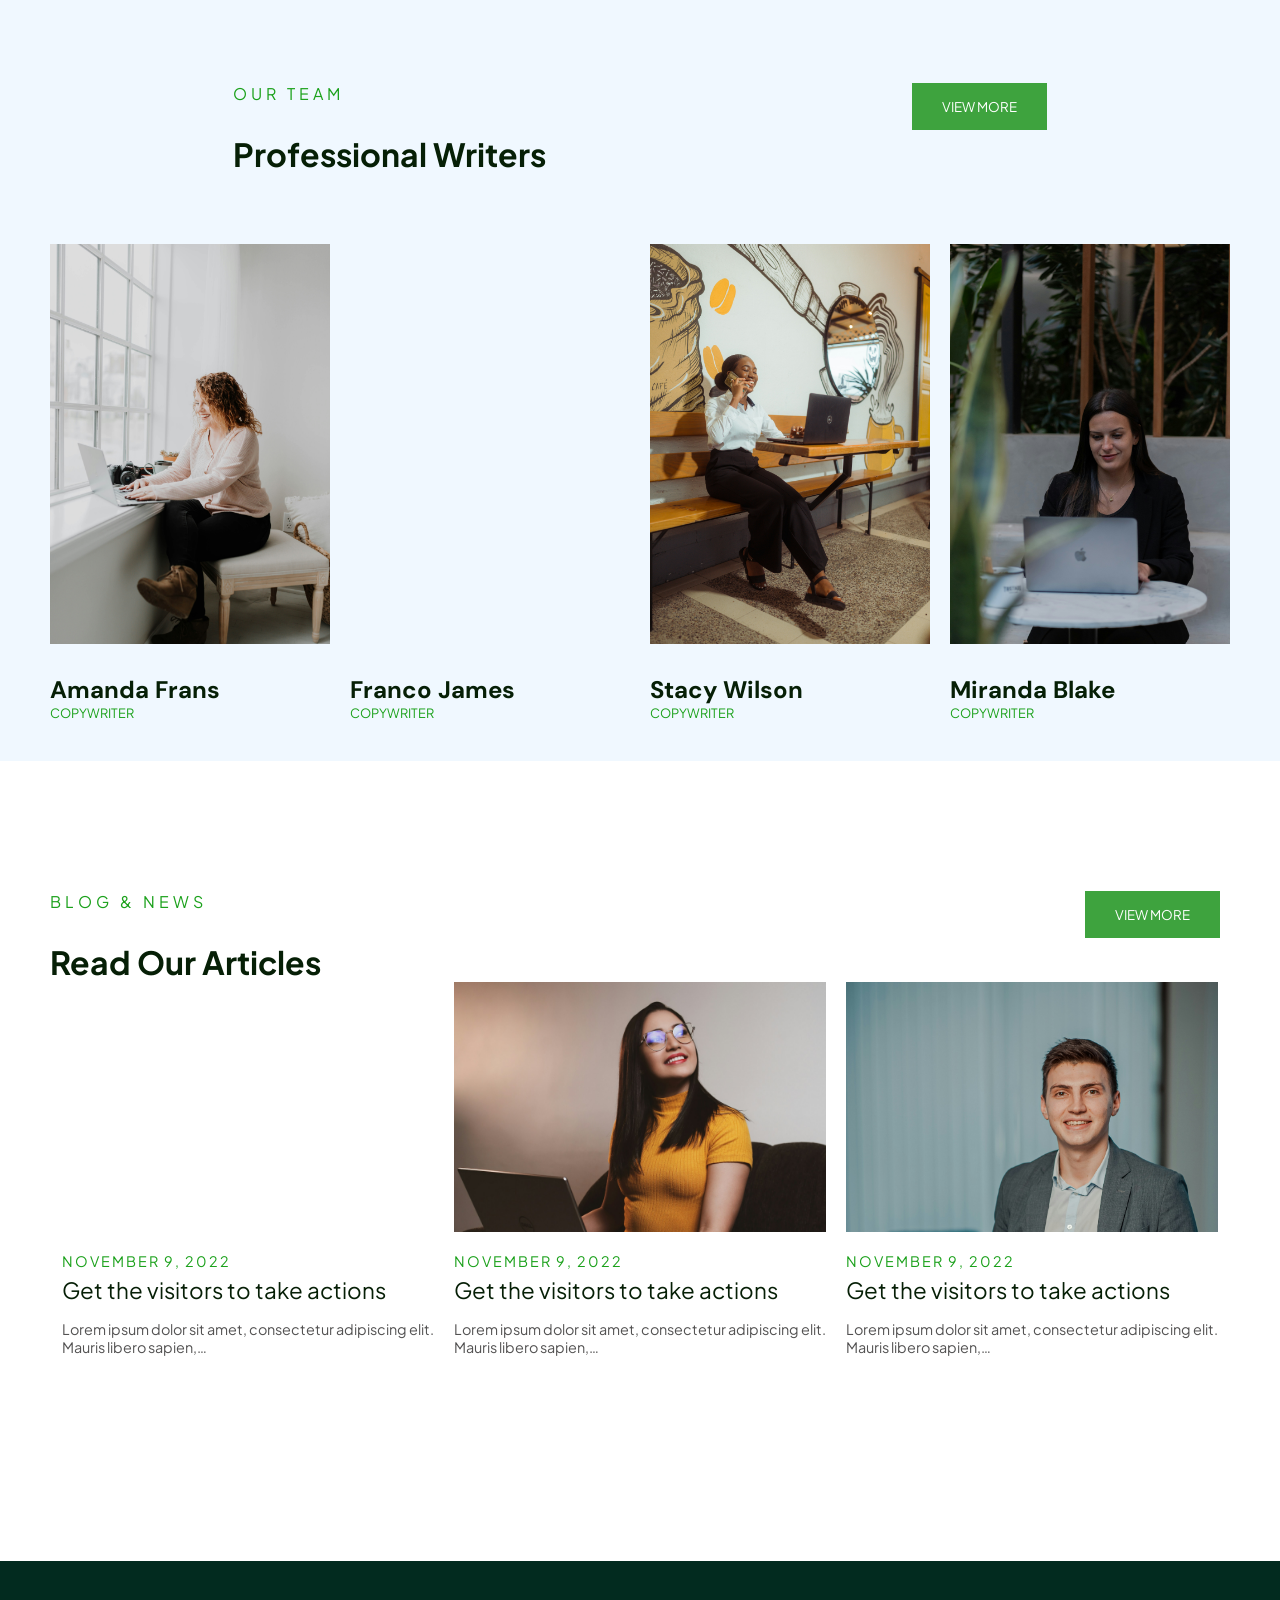
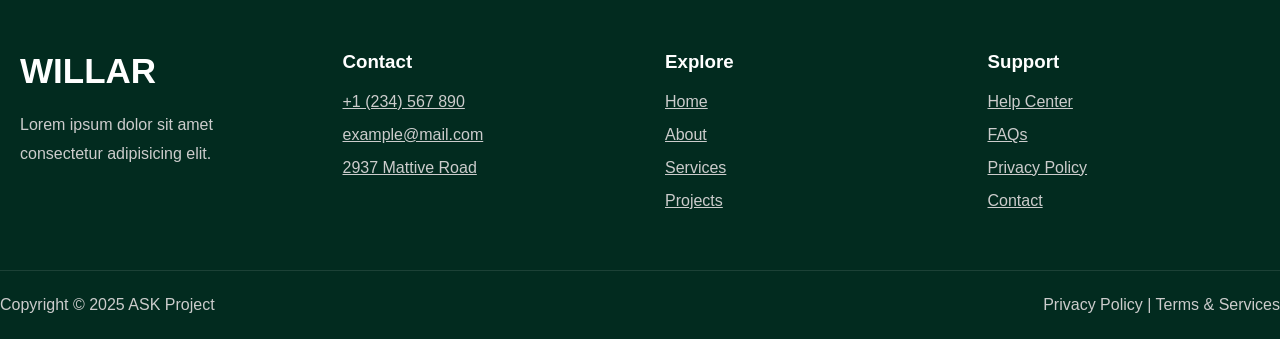
==== commit d4c3281e: "making-anotherchanges" ====
--- a/index.html
+++ b/index.html
@@ -15,6 +15,7 @@
         <ul>
             <li> <a href="index.html">HOME</a></li>
              <li><a href="about.html">ABOUT</a></li>
+             <li><a href="lyricsweb.html">SONG</a></li>
               <li><a href="#">SERVICES</a></li>
                <li><a href="#">PAGES</a></li>
                 <li><a href="#">BLOG</a></li>
--- a/styles.css
+++ b/styles.css
@@ -1221,7 +1221,7 @@
 }
 .blog-image{
     height: 400px;
-}
+} 
 
 .blog-container2 {
   align-items: center;
